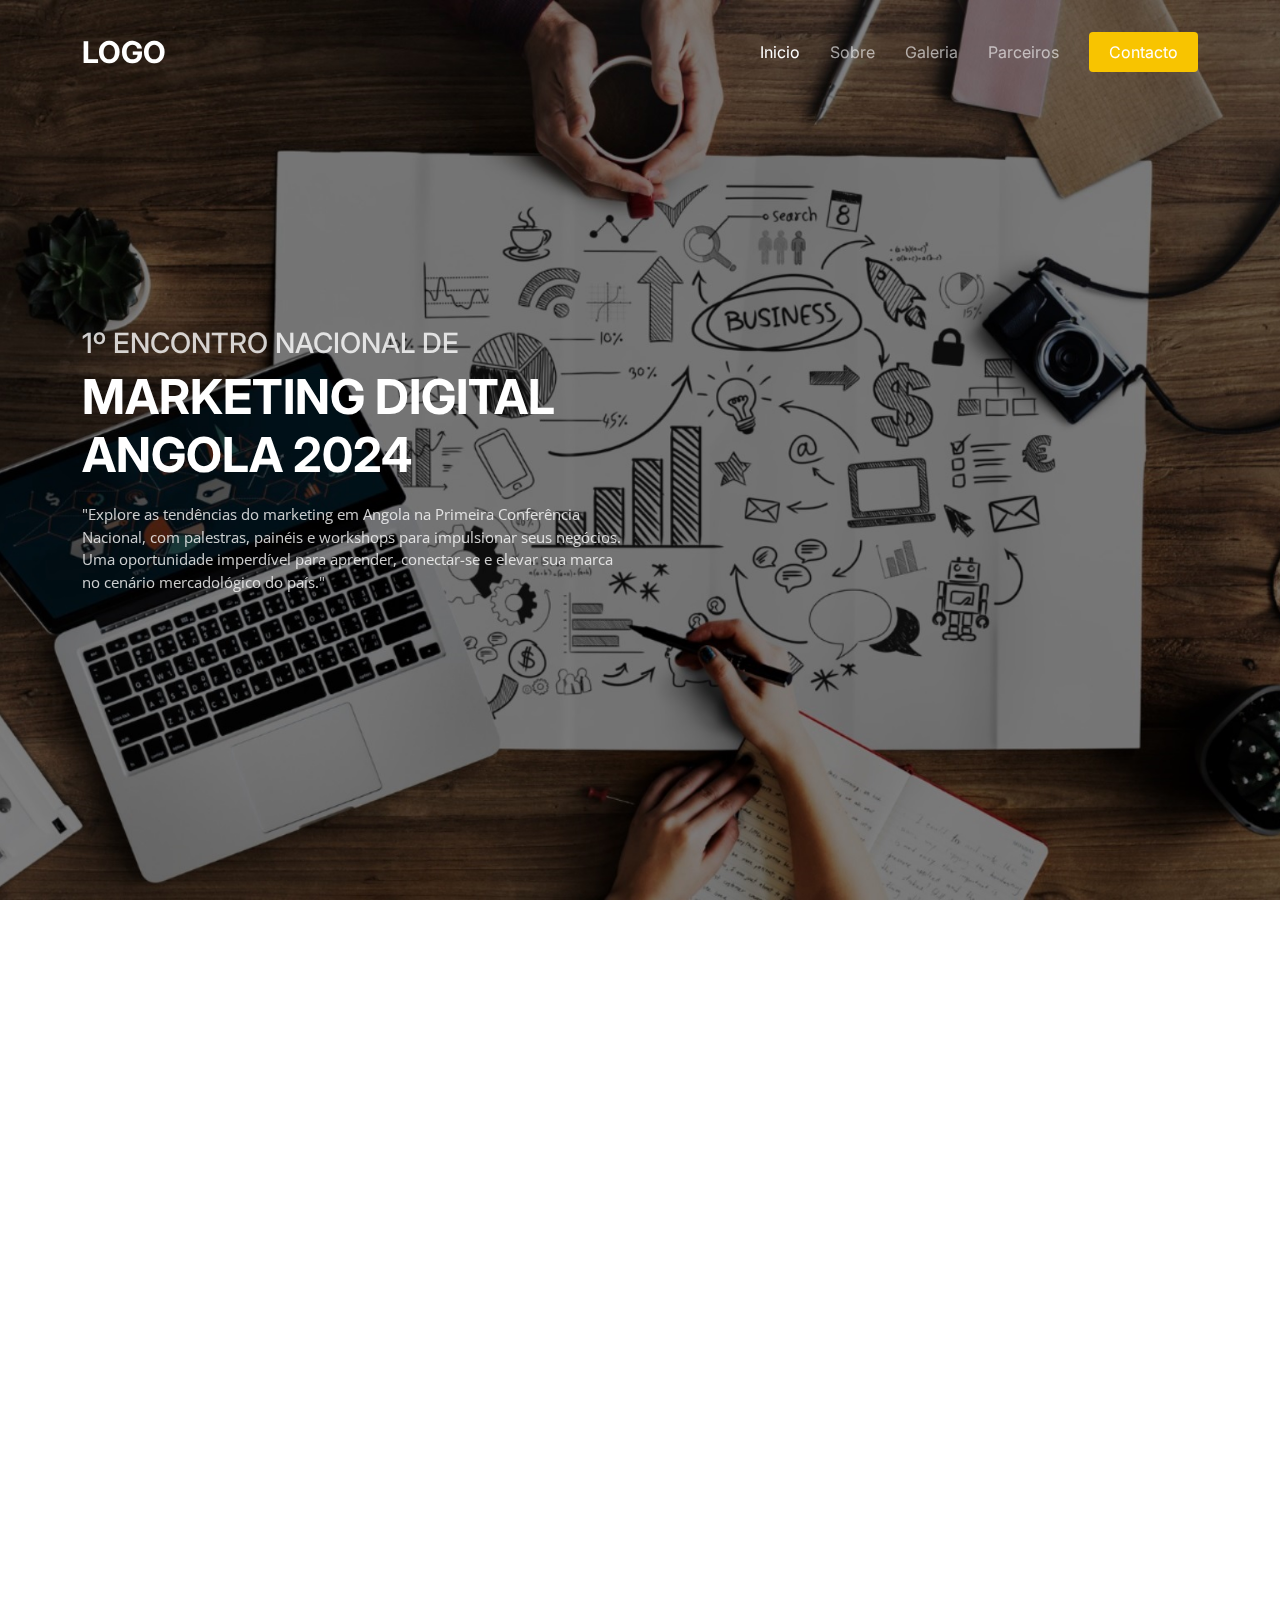
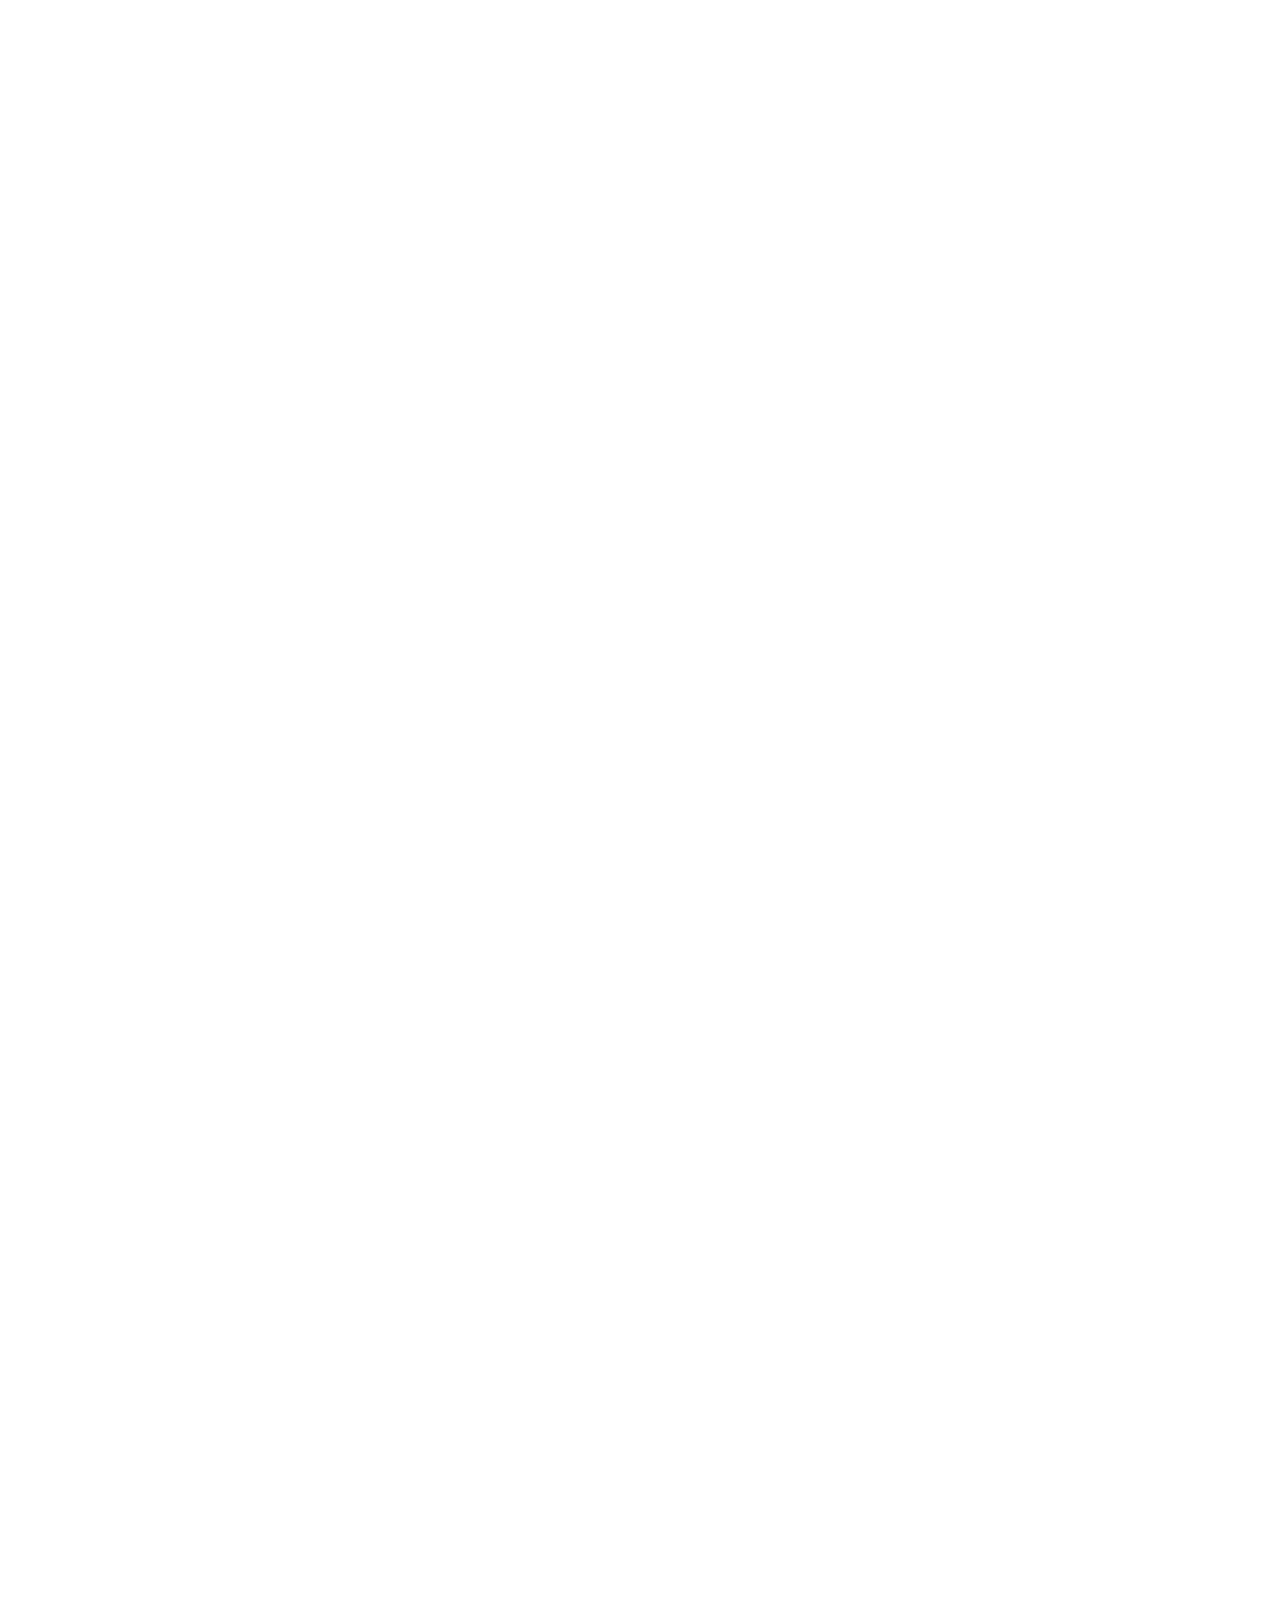
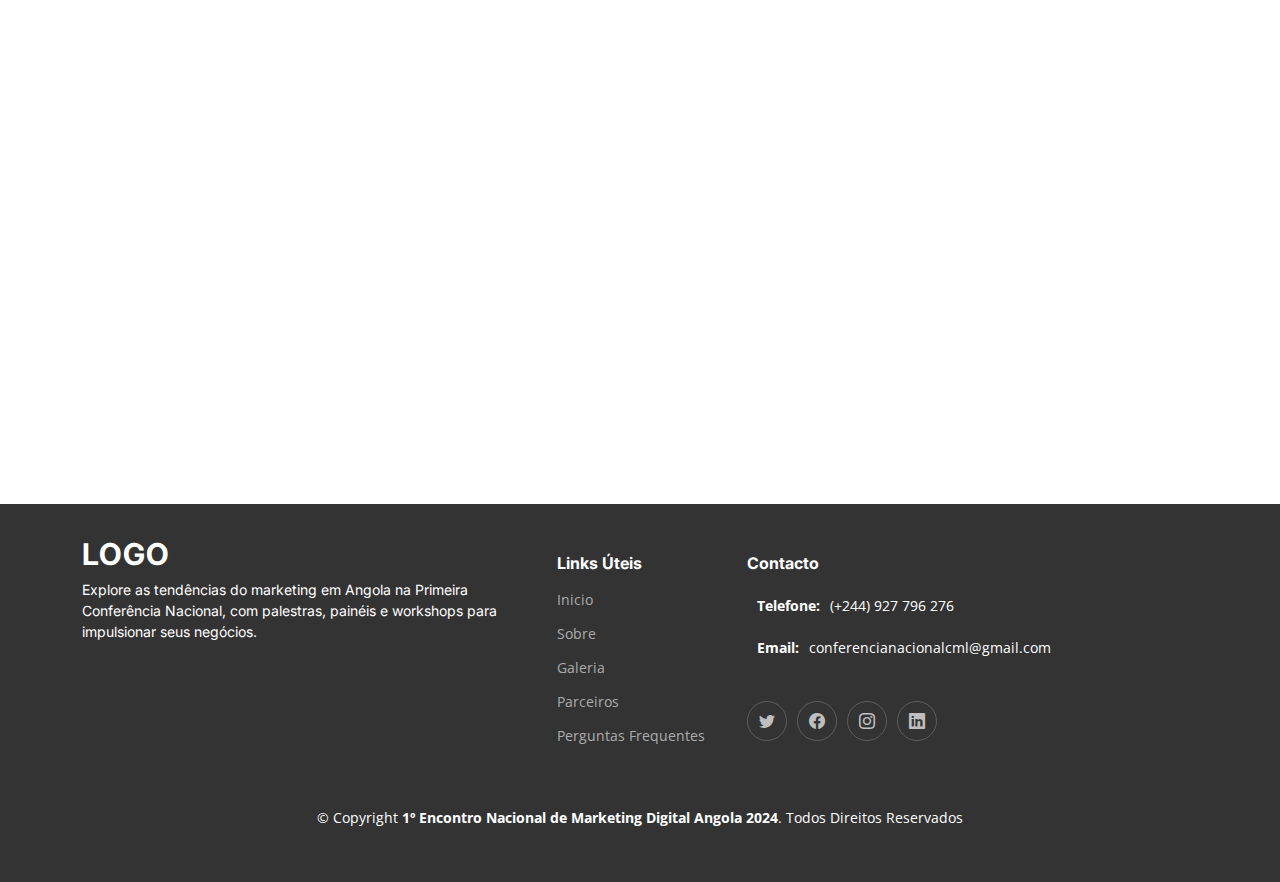
==== index.html @ 7de911b8 "index about section and footer corrections" ====
<!DOCTYPE html>
<html lang="en">

<head>
  <meta charset="utf-8">
  <meta content="width=device-width, initial-scale=1.0" name="viewport">

  <title>conferência de Marketing - Inicio</title>
  <meta content="" name="description">
  <meta content="" name="keywords">

  <!-- Favicons -->
  <link href="assets/img/favicon.png" rel="icon">
  <link href="assets/img/apple-touch-icon.png" rel="apple-touch-icon">

  <!-- Google Fonts -->
  <link rel="preconnect" href="https://fonts.googleapis.com">
  <link rel="preconnect" href="https://fonts.gstatic.com" crossorigin>
  <link
    href="https://fonts.googleapis.com/css2?family=Open+Sans:ital,wght@0,300;0,400;0,500;0,600;0,700;1,300;1,400;1,600;1,700&family=Poppins:ital,wght@0,300;0,400;0,500;0,600;0,700;1,300;1,400;1,500;1,600;1,700&family=Inter:ital,wght@0,300;0,400;0,500;0,600;0,700;1,300;1,400;1,500;1,600;1,700&display=swap"
    rel="stylesheet">

  <!-- Vendor CSS Files -->
  <link href="assets/vendor/bootstrap/css/bootstrap.min.css" rel="stylesheet">
  <link href="assets/vendor/bootstrap-icons/bootstrap-icons.css" rel="stylesheet">
  <link href="assets/vendor/fontawesome-free/css/all.min.css" rel="stylesheet">
  <link href="assets/vendor/glightbox/css/glightbox.min.css" rel="stylesheet">
  <link href="assets/vendor/swiper/swiper-bundle.min.css" rel="stylesheet">
  <link href="assets/vendor/aos/aos.css" rel="stylesheet">

  <!-- Template Main CSS File -->
  <link href="assets/css/main.css" rel="stylesheet">

  <!-- =======================================================
  * Template Name: Logis - v1.3.0
  * Template URL: https://bootstrapmade.com/logis-bootstrap-logistics-website-template/
  * Author: BootstrapMade.com
  * License: https://bootstrapmade.com/license/
  ======================================================== -->
</head>

<body>

  <!-- ======= Header ======= -->
  <header id="header" class="header d-flex align-items-center fixed-top">
    <div class="container-fluid container-xl d-flex align-items-center justify-content-between">

      <a href="index.html" class="logo d-flex align-items-center">
        <!-- Uncomment the line below if you also wish to use an image logo -->
        <!-- <img src="assets/img/logo.png" alt=""> -->
        <h1>LOGO</h1>
      </a>

      <i class="mobile-nav-toggle mobile-nav-show bi bi-list"></i>
      <i class="mobile-nav-toggle mobile-nav-hide d-none bi bi-x"></i>
      <nav id="navbar" class="navbar">
        <ul>
          <li><a href="index.html" class="active">Inicio</a></li>
          <li><a href="about.html">Sobre</a></li>
          <li><a href="gallery.html">Galeria</a></li>
          <li><a href="#partner">Parceiros</a></li>
          <li><a class="get-a-quote" href="#footer">Contacto</a></li>
        </ul>
      </nav><!-- .navbar -->

    </div>
  </header><!-- End Header -->
  <!-- End Header -->

  <!-- ======= Hero Section ======= -->
  <section id="hero" class="hero d-flex align-items-center">
    <div class="container">
      <div class="row gy-4 d-flex justify-content-between">
        <div class="col-lg-6 order-2 order-lg-1 d-flex flex-column justify-content-center">
          <h3 data-aos="fade-up">1º ENCONTRO NACIONAL DE</h3>
          <h2 data-aos="fade-up">MARKETING DIGITAL ANGOLA 2024</h2>
          <p data-aos="fade-up" data-aos-delay="100">"Explore as tendências do marketing em Angola na Primeira
            Conferência Nacional, com palestras, painéis e workshops para impulsionar seus negócios. Uma oportunidade
            imperdível para aprender, conectar-se e elevar sua marca no cenário mercadológico do país."</p>
        </div>

      </div>

  </section><!-- End Hero Section -->

  <main id="main">

    <!-- ======= Featured Services Section ======= -->
    <section id="featured-services" class="featured-services">
      <div class="container">


      </div>
    </section><!-- End Featured Services Section -->

    <!-- ======= About Us Section ======= -->
    <section id="about" class="about pt-0">
      <div class="container" data-aos="fade-up">

        <div class="row gy-4">
          <div class="col-lg-6 position-relative align-self-start order-lg-last order-first">
            <img src="assets/img/about-img-2.jpg" class="img-fluid" alt="">

          </div>
          <div class="col-lg-6 content order-last  order-lg-first">
            <h3>Sobre Nós</h3>
            <p>
              O Marketing Digital tornou-se uma das principais ferramentas das instituições para a construção de uma
              marca forte, melhoria do relacionamento com clientes, engajamento dos consumidores, criação de
              alternativas de receita e aumento das vendas. É o garantidor de que as marcas sejam visíveis aos
              consumidores online.
            </p>
            <ul>
              <li data-aos="fade-up" data-aos-delay="100">
                <i class="bi bi-fullscreen-exit"></i>
                <div>
                  <h5>Compreensão do mercado local</h5>
                  <p>
                    Aprofundar-se nas nuances culturais, econômicas e sociais de Angola é primordial para direcionar
                    estratégias de marketing eficazes.
                  </p>
                </div>
              </li>
              <li data-aos="fade-up" data-aos-delay="200">
                <i class="bi bi-broadcast"></i>
                <div>
                  <h5>Abordagem multicanal</h5>
                  <p>
                    Uma presença equilibrada em canais online, mídias sociais e meios tradicionais é essencial para
                    alcançar uma ampla audiência em Angola.
                  </p>
                </div>
              </li>
              <li data-aos="fade-up" data-aos-delay="300">
                <i class="bi bi-diagram-3"></i>
                <div>
                  <h5>Construção de relacionamentos sólidos</h5>
                  <p>
                    Estabelecer conexões autênticas com clientes, parceiros e comunidades locais é crucial para
                    construir confiança e fidelidade à marca no mercado de Angola.
                  </p>
                </div>
              </li>
            </ul>
          </div>
        </div>

      </div>
    </section><!-- End About Us Section -->



    <!-- ======= Features Section ======= -->
    <section id="features" class="features">
      <div class="container">


        <div class="row gy-4 align-items-center features-item" data-aos="fade-up">
          <div class="col-md-5 order-1 order-md-2">
            <img src="assets/img/img6.jpg" class="img-fluid" alt="">
          </div>
          <div class="col-md-7 order-2 order-md-1">
            <h3>Razão Social do Evento</h3>
            <p>
              Com o objetivo de analisar o Marketing Digital em Angola, promover as melhores práticas a fim de garantir a visibilidade, autonomia e flexibilidade das organizações em Angola, preparar tópicos e alterações no paradigma actual, a <strong>ISENTA</strong>, agencia de Comunicação e Imagem e a <strong>MARWANDI</strong>, Consultoria em Comunicação e Marketing, realizam o <strong>1° Encontro Nacional de Marketing Digital Angola</strong>, no dia 27 de abril de 2024, no Hotel Intercontinental Miramar, em Luanda. O que certamente contará com a presença de oradores nacionais e internacionais, análises práticas, vários debates sob o tema Central “Os Desafios do Marketing Digital em Angola”.
            </p>
          </div>
        </div><!-- Features Item -->

        <div class="row gy-4 align-items-center features-item" data-aos="fade-up">

          <div class="col-md-5">
            <img src="assets/img/img5.jpg" class="img-fluid" alt="">
          </div>
          <div class="col-md-7">
            <h3>Januário Marvão - CEO Marwandi</h3>
            <p class="fst-italic">
              Sobre a 1ª conferência de Marketing Nacional
            </p>
            <p>
              O mundo digital tem evoluído de forma exponencial, e as organizações tendem a adoptar e implementar
              estratégias de comunicação e Marketing Digital para o perfeito acompanhamento deste paradigma.
              Para conseguir responder e ajudar as necessidades organizacionais, criamos o Encontro Nacional de
              Marketing Digital Angola, um farol de conhecimento focado no Marketing Digital para organizações.
              Contamos consigo para juntos melhorar o paradigma do marketing digital em Angola.
            </p>
          </div>
        </div><!-- Features Item -->

        <div class="row gy-4 align-items-center features-item" data-aos="fade-up">
          <div class="col-md-5 order-1 order-md-2">
            <img src="assets/img/img8.jpg" class="img-fluid" alt="">
          </div>
          <div class="col-md-7 order-2 order-md-1">
            <h3>António Páscoa - CEO Isenta Comunicação</h3>
            <p class="fst-italic">
              Sobre a 1ª conferência de Marketing Nacional
            </p>
            <p>
              O Encontro Nacional de Marketing Digital promete ser mais do que um encontro. Será um marco na jornada do
              Marketing Digital em Angola. Convidamo-los a juntar-se a nós nesta missão, para capitalizar esta
              oportunidade única de elevar a sua marca a novos patamares.
              A sua participação fará toda a diferença, Não apenas para o encontro, mas para todo o ecossistema digital
              de Angola e da sua Marca.
            </p>
          </div>
        </div><!-- Features Item -->

      </div>
    </section><!-- End Features Section -->


    <!-- ======= Frequently Asked Questions Section ======= -->
    <section id="faq" class="faq">
      <div class="container" data-aos="fade-up">

        <div class="section-header">
          <span>Seleção, Palestras e Painéis</span>
          <h2>Seleção, Palestras e Painéis</h2>

        </div>

        <div class="row justify-content-center" data-aos="fade-up" data-aos-delay="200">
          <div class="col-lg-10">

            <div class="accordion accordion-flush" id="faqlist">

              <div class="accordion-item">
                <h3 class="accordion-header">
                  <button class="accordion-button collapsed" type="button" data-bs-toggle="collapse"
                    data-bs-target="#faq-content-1">
                    <i class="bi bi-question-circle question-icon"></i>
                    Non consectetur a erat nam at lectus urna duis?
                  </button>
                </h3>
                <div id="faq-content-1" class="accordion-collapse collapse" data-bs-parent="#faqlist">
                  <div class="accordion-body">
                    Feugiat pretium nibh ipsum consequat. Tempus iaculis urna id volutpat lacus laoreet non curabitur
                    gravida. Venenatis lectus magna fringilla urna porttitor rhoncus dolor purus non.
                  </div>
                </div>
              </div><!-- # Faq item-->


            </div>

          </div>
        </div>

      </div>
    </section><!-- End Frequently Asked Questions Section -->

    <!-- ======= Stats Counter Section ======= -->
    <section id="partner" class="stats-counter pt-0">
      <div class="container" data-aos="fade-up">

        <div class=" section-header">
          <span>Parceiros</span>
          <h2>Parceiros</h2>
        </div>

        <div class="row gy-4 d-flex align-items-center justify-content-center" style="margin-inline: auto;">
          <div class="col-md-3 col-sm-4">
            <a href="#"><img src="./assets/img/logo_isenta.png" class=""></a>
          </div>
          <div class="col-md-3 col-sm-4">
            <a href="#"><img src="./assets/img/logo_isenta.png" class=""></a>
          </div>
          <div class="col-md-3 col-sm-4">
            <a href="#"><img src="./assets/img/logo_isenta.png" class=""></a>
          </div>
        </div>

      </div>
    </section><!-- End Stats Counter Section -->


  </main><!-- End #main -->

  <!-- ======= Footer ======= -->
  <footer id="footer" class="footer">

    <div class="container">
      <div class="row gy-4">
        <div class="col-lg-5 col-md-12 footer-info">
          <a href="index.html" class="logo d-flex align-items-center">
            <span>LOGO</span>
          </a>
          <p>Explore as tendências do marketing em Angola na Primeira Conferência Nacional, com palestras, painéis e
            workshops para impulsionar seus negócios.</p>

        </div>

        <div class="col-lg-2 col-6 footer-links">
          <h4>Links Úteis</h4>
          <ul>
            <li><a href="#">Inicio</a></li>
            <li><a href="about.html">Sobre</a></li>
            <li><a href="gallery.html">Galeria</a></li>
            <li><a href="#partner">Parceiros</a></li>
            <li><a href="#">Perguntas Frequentes</a></li>
          </ul>
        </div>

        <div class="col-lg-3 col-md-12 footer-contact text-md-start">
          <h4>Contacto</h4>
          <div class="footer-contact-info">
            <p><strong>Telefone: </strong></p>
            <p>
              <a href="tel:+244927796276">(+244) 927 796 276</a><br>
            </p>
          </div>
          <div class="footer-contact-info">
            <p><strong>Email: </strong></p>
            <p>
              <a href="mailto:conferencianacionalcml@gmail.com">conferencianacionalcml@gmail.com</a><br>
            </p>
          </div>
          <div class="social-links d-flex mt-4">
            <a href="#" class="twitter"><i class="bi bi-twitter"></i></a>
            <a href="#" class="facebook"><i class="bi bi-facebook"></i></a>
            <a href="#" class="instagram"><i class="bi bi-instagram"></i></a>
            <a href="#" class="linkedin"><i class="bi bi-linkedin"></i></a>
          </div>

        </div>

      </div>
    </div>

    <div class="container mt-4">
      <div class="copyright">
        &copy; Copyright <strong><span>1º Encontro Nacional de Marketing Digital Angola 2024</span></strong>. Todos
        Direitos Reservados
      </div>
      <div class="credits">
        <!-- All the links in the footer should remain intact. -->
        <!-- You can delete the links only if you purchased the pro version. -->
        <!-- Licensing information: https://bootstrapmade.com/license/ -->
        <!-- Purchase the pro version with working PHP/AJAX contact form: https://bootstrapmade.com/logis-bootstrap-logistics-website-template/ -->
        <!-- Designed by <a href="https://bootstrapmade.com/">BootstrapMade</a> -->
      </div>
    </div>

  </footer><!-- End Footer -->
  <!-- End Footer -->

  <a href="#" class="scroll-top d-flex align-items-center justify-content-center"><i
      class="bi bi-arrow-up-short"></i></a>

  <div id="preloader"></div>

  <!-- Vendor JS Files -->
  <script src="assets/vendor/bootstrap/js/bootstrap.bundle.min.js"></script>
  <script src="assets/vendor/purecounter/purecounter_vanilla.js"></script>
  <script src="assets/vendor/glightbox/js/glightbox.min.js"></script>
  <script src="assets/vendor/swiper/swiper-bundle.min.js"></script>
  <script src="assets/vendor/aos/aos.js"></script>
  <script src="assets/vendor/php-email-form/validate.js"></script>

  <!-- Template Main JS File -->
  <script src="assets/js/main.js"></script>

</body>

</html>
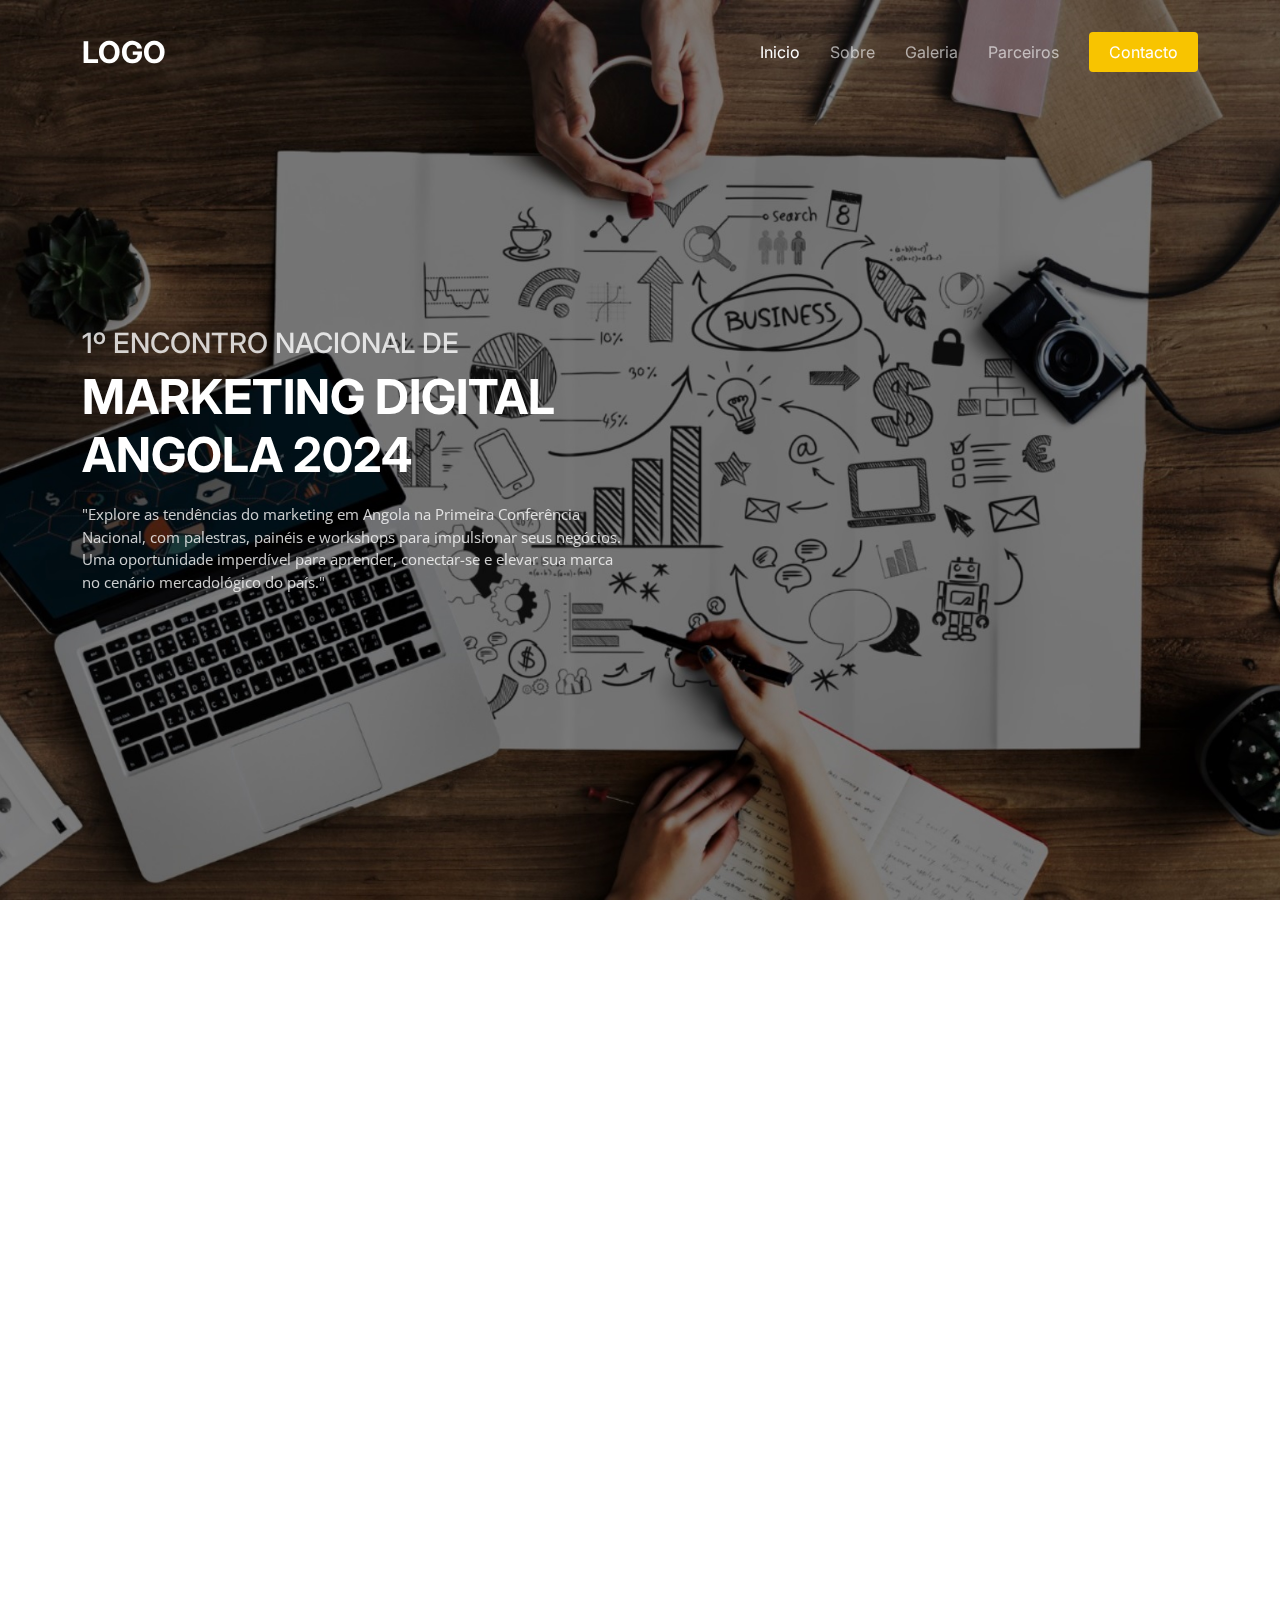
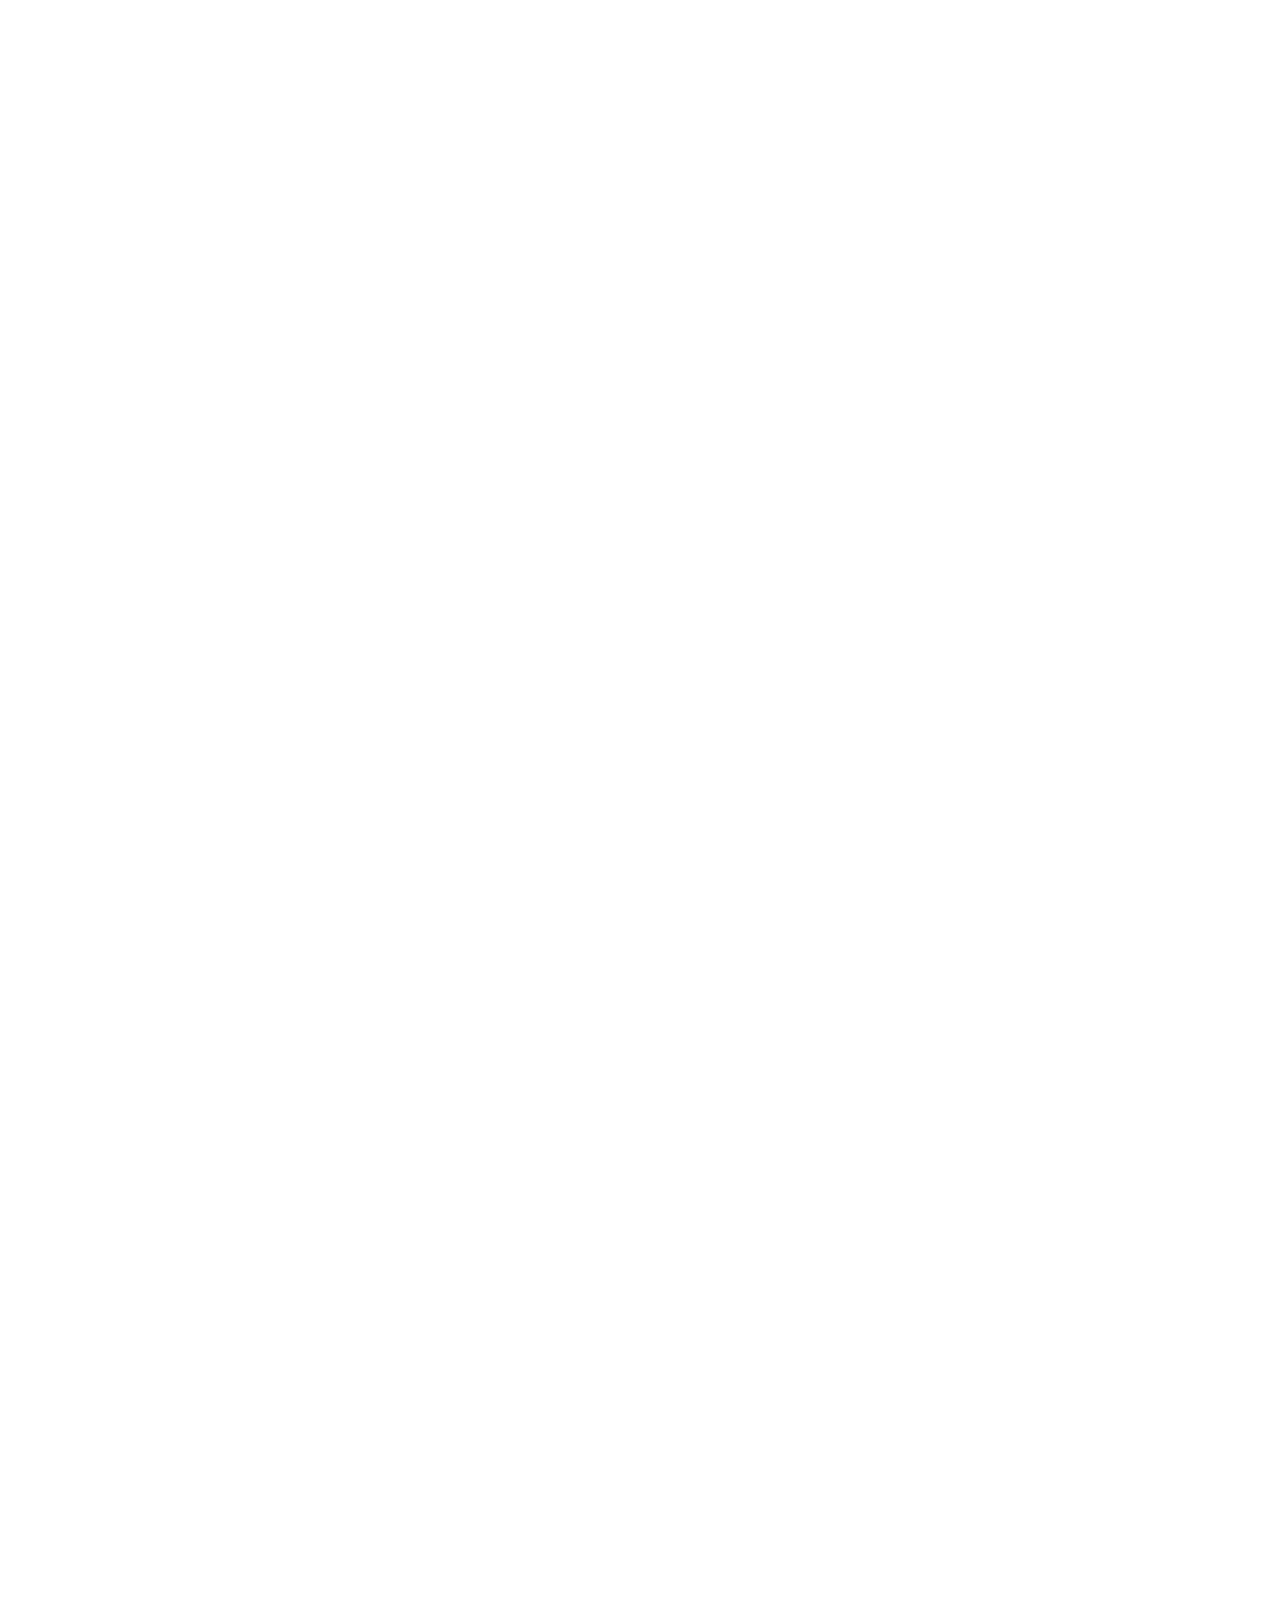
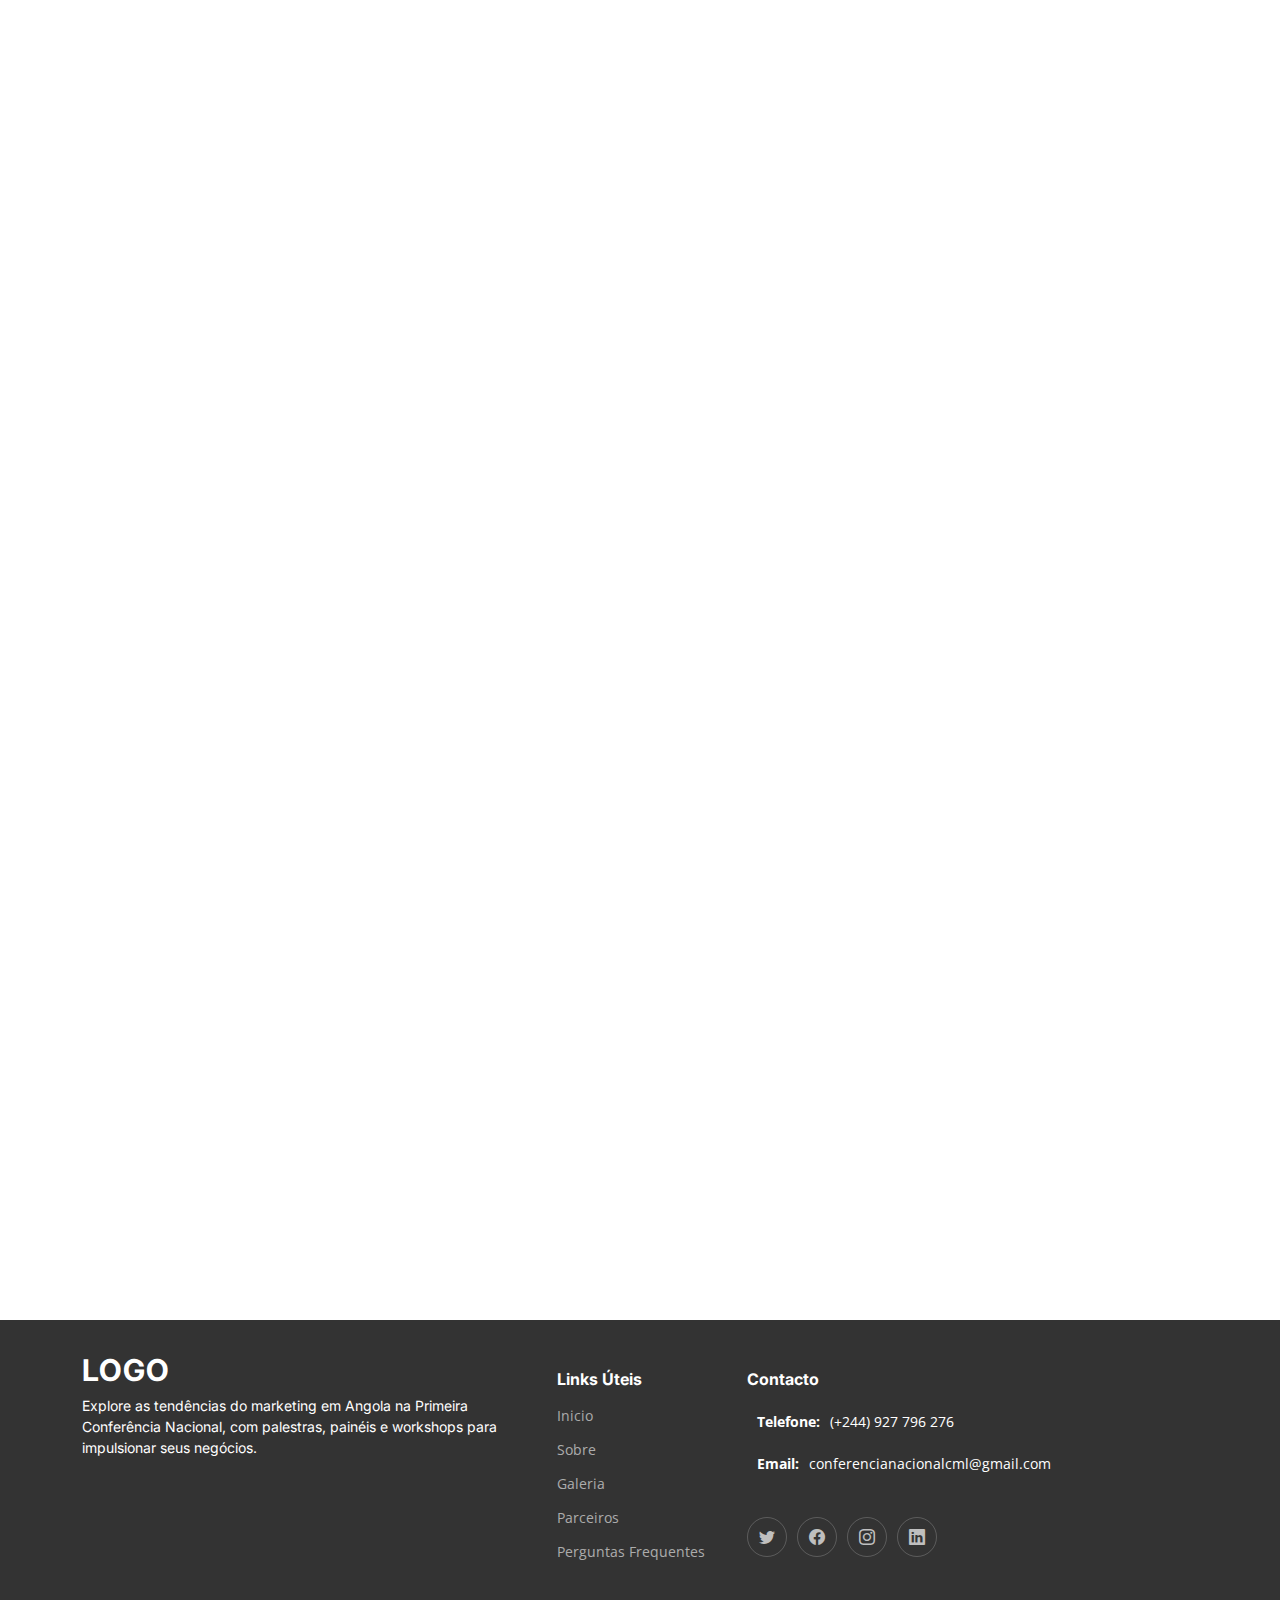
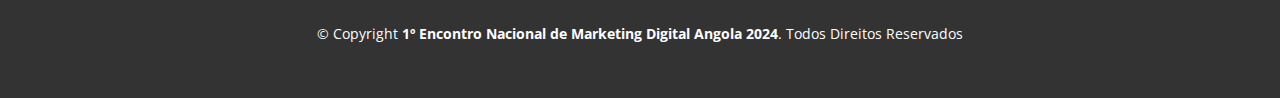
==== commit 93a051fa: "updates on index about gallery structures" ====
--- a/index.html
+++ b/index.html
@@ -103,7 +103,7 @@
 
           </div>
           <div class="col-lg-6 content order-last  order-lg-first">
-            <h3>Sobre Nós</h3>
+            <h3>Sobre</h3>
             <p>
               O Marketing Digital tornou-se uma das principais ferramentas das instituições para a construção de uma
               marca forte, melhoria do relacionamento com clientes, engajamento dos consumidores, criação de
@@ -162,7 +162,13 @@
           <div class="col-md-7 order-2 order-md-1">
             <h3>Razão Social do Evento</h3>
             <p>
-              Com o objetivo de analisar o Marketing Digital em Angola, promover as melhores práticas a fim de garantir a visibilidade, autonomia e flexibilidade das organizações em Angola, preparar tópicos e alterações no paradigma actual, a <strong>ISENTA</strong>, agencia de Comunicação e Imagem e a <strong>MARWANDI</strong>, Consultoria em Comunicação e Marketing, realizam o <strong>1° Encontro Nacional de Marketing Digital Angola</strong>, no dia 27 de abril de 2024, no Hotel Intercontinental Miramar, em Luanda. O que certamente contará com a presença de oradores nacionais e internacionais, análises práticas, vários debates sob o tema Central “Os Desafios do Marketing Digital em Angola”.
+              Com o objetivo de analisar o Marketing Digital em Angola, promover as melhores práticas a fim de garantir
+              a visibilidade, autonomia e flexibilidade das organizações em Angola, preparar tópicos e alterações no
+              paradigma actual, a <strong>ISENTA</strong>, agencia de Comunicação e Imagem e a
+              <strong>MARWANDI</strong>, Consultoria em Comunicação e Marketing, realizam o <strong>1° Encontro Nacional
+                de Marketing Digital Angola</strong>, no dia 27 de abril de 2024, no Hotel Intercontinental Miramar, em
+              Luanda. O que certamente contará com a presença de oradores nacionais e internacionais, análises práticas,
+              vários debates sob o tema Central “Os Desafios do Marketing Digital em Angola”.
             </p>
           </div>
         </div><!-- Features Item -->
@@ -209,18 +215,49 @@
       </div>
     </section><!-- End Features Section -->
 
+    <!-- Events Themes -->
+    <section class="stats-counter pt-0">
+      <div class="container" data-aos="fade-up">
+
+        <div class=" section-header">
+          <span>Seleção, Palestras e Painéis</span>
+          <h2>Seleção, Palestras e Painéis</h2>
+        </div>
+        
+        <!-- first list -->
+        <ul>
+          <li><i class="bi bi-check"></i> Análise e Métricas: Como interpretar dados para aprimorar campanhas de Comunicação.</li>
+          <li><i class="bi bi-check"></i> Personalização da experiência do usuário: Como a IA personaliza conteúdo e Campanhas de Marketing.</li>
+          <li><i class="bi bi-check"></i> Desafios éticos relacionados ao uso de algarismos nas estratégias de Marketing Digital.</li>
+          <li><i class="bi bi-check"></i> Nova Lei Geral sobre Desinformação: Desafios para a Comunicação Digital.</li>
+          <li><i class="bi bi-check"></i> Marketing de Influência: O Vídeo Marketing influencia o engajamento público?</li>
+          <li><i class="bi bi-check"></i> Marketing Político no Digital e Gestão das marcas nas redes sociais</li>
+        </ul>
+
+      </div>
+    </section><!-- End Stats Counter Section -->
+
 
     <!-- ======= Frequently Asked Questions Section ======= -->
     <section id="faq" class="faq">
       <div class="container" data-aos="fade-up">
 
         <div class="section-header">
-          <span>Seleção, Palestras e Painéis</span>
-          <h2>Seleção, Palestras e Painéis</h2>
-
-        </div>
+          <span>Como participar do Evento</span>
+          <h2>Como participar do Evento</h2>
+        </div>
+
+        <div class="price-description">
+          <p>
+            Garanta sua entrada agora na Conferência Nacional de Marketing em Angola! Palestras inspiradoras, networking
+            poderoso e insights essenciais esperam por você. Reserve seu lugar hoje e prepare-se para elevar sua
+            estratégia de marketing ao próximo nível!
+          </p>
+        </div>
+
 
         <div class="row justify-content-center" data-aos="fade-up" data-aos-delay="200">
+
           <div class="col-lg-10">
 
             <div class="accordion accordion-flush" id="faqlist">
@@ -229,18 +266,124 @@
                 <h3 class="accordion-header">
                   <button class="accordion-button collapsed" type="button" data-bs-toggle="collapse"
                     data-bs-target="#faq-content-1">
-                    <i class="bi bi-question-circle question-icon"></i>
-                    Non consectetur a erat nam at lectus urna duis?
+                    <i class="bi bi-tags question-icon"></i>
+                    PRESENCIAL - Pacote Empresa
                   </button>
                 </h3>
                 <div id="faq-content-1" class="accordion-collapse collapse" data-bs-parent="#faqlist">
                   <div class="accordion-body">
-                    Feugiat pretium nibh ipsum consequat. Tempus iaculis urna id volutpat lacus laoreet non curabitur
-                    gravida. Venenatis lectus magna fringilla urna porttitor rhoncus dolor purus non.
+                    <ul>
+                      <li><i class="bi bi-check"></i> 4 Acessos ao evento</li>
+                      <li><i class="bi bi-check"></i> Welcome Coffee</li>
+                      <li><i class="bi bi-check"></i> Coffee Break</li>
+                      <li><i class="bi bi-check"></i> Acesso a zona de exposição</li>
+                      <li><i class="bi bi-check"></i> Certificado de Participação Impresso</li>
+                      <li><i class="bi bi-check"></i> T-shirt do evento</li>
+                      <li><i class="bi bi-check"></i> <strong>300.000,00 AKZ</strong></li>
+                    </ul>
                   </div>
                 </div>
               </div><!-- # Faq item-->
 
+              <div class="accordion-item">
+                <h3 class="accordion-header">
+                  <button class="accordion-button collapsed" type="button" data-bs-toggle="collapse"
+                    data-bs-target="#faq-content-2">
+                    <i class="bi bi-tags question-icon"></i>
+                    PRESENCIAL - Pacote Individual
+                  </button>
+                </h3>
+                <div id="faq-content-2" class="accordion-collapse collapse" data-bs-parent="#faqlist">
+                  <div class="accordion-body">
+                    <ul>
+                      <li><i class="bi bi-check"></i> 1 Acesso ao evento</li>
+                      <li><i class="bi bi-check"></i> Welcome Coffee</li>
+                      <li><i class="bi bi-check"></i> Coffee Break</li>
+                      <li><i class="bi bi-check"></i> Acesso a zona de exposição</li>
+                      <li><i class="bi bi-check"></i> T-shirt do evento</li>
+                      <li><i class="bi bi-check"></i> <strong>100.000,00 AKZ</strong></li>
+                    </ul>
+                  </div>
+                </div>
+              </div><!-- # Faq item-->
+
+              <div class="accordion-item">
+                <h3 class="accordion-header">
+                  <button class="accordion-button collapsed" type="button" data-bs-toggle="collapse"
+                    data-bs-target="#faq-content-3">
+                    <i class="bi bi-tags question-icon"></i>
+                    PRESENCIAL - Pacote Estudante
+                  </button>
+                </h3>
+                <div id="faq-content-3" class="accordion-collapse collapse" data-bs-parent="#faqlist">
+                  <div class="accordion-body">
+                    <ul>
+                      <li><i class="bi bi-check"></i> 1 Acesso ao evento</li>
+                      <li><i class="bi bi-check"></i> Welcome Coffee</li>
+                      <li><i class="bi bi-check"></i> <strong>57.000,00 AKZ</strong></li>
+                    </ul>
+                  </div>
+                </div>
+              </div><!-- # Faq item-->
+
+              <div class="accordion-item">
+                <h3 class="accordion-header">
+                  <button class="accordion-button collapsed" type="button" data-bs-toggle="collapse"
+                    data-bs-target="#faq-content-4">
+                    <i class="bi bi-tags question-icon"></i>
+                    STREAMING - Pacote Online Empresa
+                  </button>
+                </h3>
+                <div id="faq-content-4" class="accordion-collapse collapse" data-bs-parent="#faqlist">
+                  <div class="accordion-body">
+                    <ul>
+                      <li><i class="bi bi-check"></i> Acesso online ao evento</li>
+                      <li><i class="bi bi-check"></i> <strong>50.000,00 AKZ</strong></li>
+                    </ul>
+                  </div>
+                </div>
+              </div><!-- # Faq item-->
+
+              <div class="accordion-item">
+                <h3 class="accordion-header">
+                  <button class="accordion-button collapsed" type="button" data-bs-toggle="collapse"
+                    data-bs-target="#faq-content-5">
+                    <i class="bi bi-tags question-icon"></i>
+                    STREAMING - Pacote Online Estudante
+                  </button>
+                </h3>
+                <div id="faq-content-5" class="accordion-collapse collapse" data-bs-parent="#faqlist">
+                  <div class="accordion-body">
+                    <ul>
+                      <li><i class="bi bi-check"></i> Acesso online ao evento</li>
+                      <li><i class="bi bi-check"></i> <strong>15.000,00 AKZ</strong></li>
+                    </ul>
+                  </div>
+                </div>
+              </div><!-- # Faq item-->
+
+              <div class="accordion-item">
+                <h3 class="accordion-header">
+                  <button class="accordion-button collapsed" type="button" data-bs-toggle="collapse"
+                    data-bs-target="#faq-content-3">
+                    <i class="bi bi-tags question-icon"></i>
+                    ACTIVAÇÃO DE MARCA
+                  </button>
+                </h3>
+                <div id="faq-content-3" class="accordion-collapse collapse" data-bs-parent="#faqlist">
+                  <div class="accordion-body">
+                    <ul>
+                      <li><i class="bi bi-check"></i> Balcão e roll up personalizados</li>
+                      <li><i class="bi bi-check"></i> 3 Acessos ao evento</li>
+                      <li><i class="bi bi-check"></i> Welcome Coffee</li>
+                      <li><i class="bi bi-check"></i> Coffee Break</li>
+                      <li><i class="bi bi-check"></i> Acesso a zona de exposição</li>
+                      <li><i class="bi bi-check"></i> T-shirt do evento</li>
+                      <li><i class="bi bi-check"></i> <strong>350.000,00 AKZ</strong></li>
+                    </ul>
+                  </div>
+                </div>
+              </div><!-- # Faq item-->
 
             </div>
 
--- a/assets/css/main.css
+++ b/assets/css/main.css
@@ -46,6 +46,10 @@
 a:hover {
   color: #406aff;
   text-decoration: none;
+}
+
+ul{
+  list-style: none;
 }
 
 h1,
@@ -218,7 +222,7 @@
 }
 
 .scroll-top:hover {
-  background: rgba(13, 66, 255, 0.8);
+  background: #f22023;
   color: #fff;
 }
 
@@ -389,7 +393,7 @@
   .navbar .get-a-quote:hover,
   .navbar .get-a-quote:focus:hover {
     color: #fff;
-    background: #2756ff;
+    background: #f22023;
   }
 
   .navbar .dropdown ul {
@@ -2011,6 +2015,12 @@
   scale: 1.1;
 }
 
+.price-description{
+  width: 800px;
+  margin: 0 auto 2rem;
+  text-align: center;
+}
+
 ::-webkit-scrollbar{
   width: 5px;
   background-color: transparent;
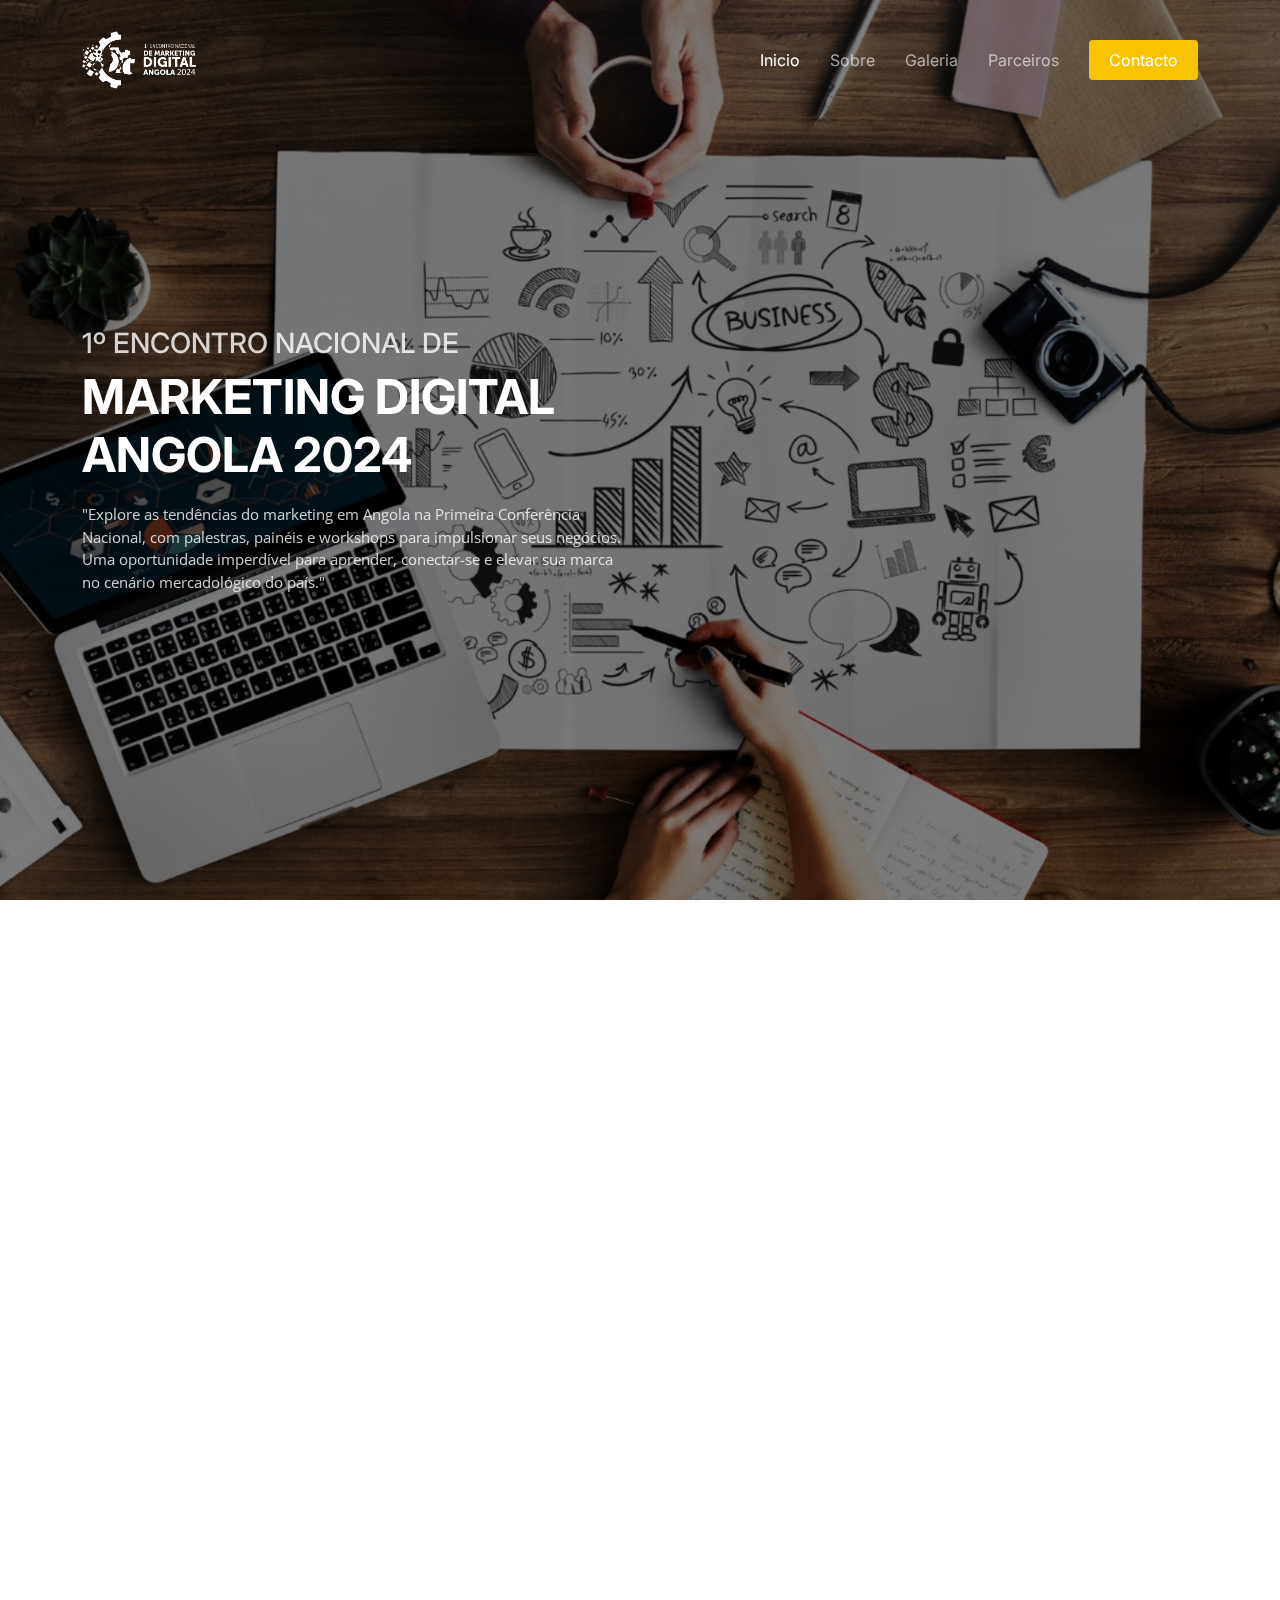
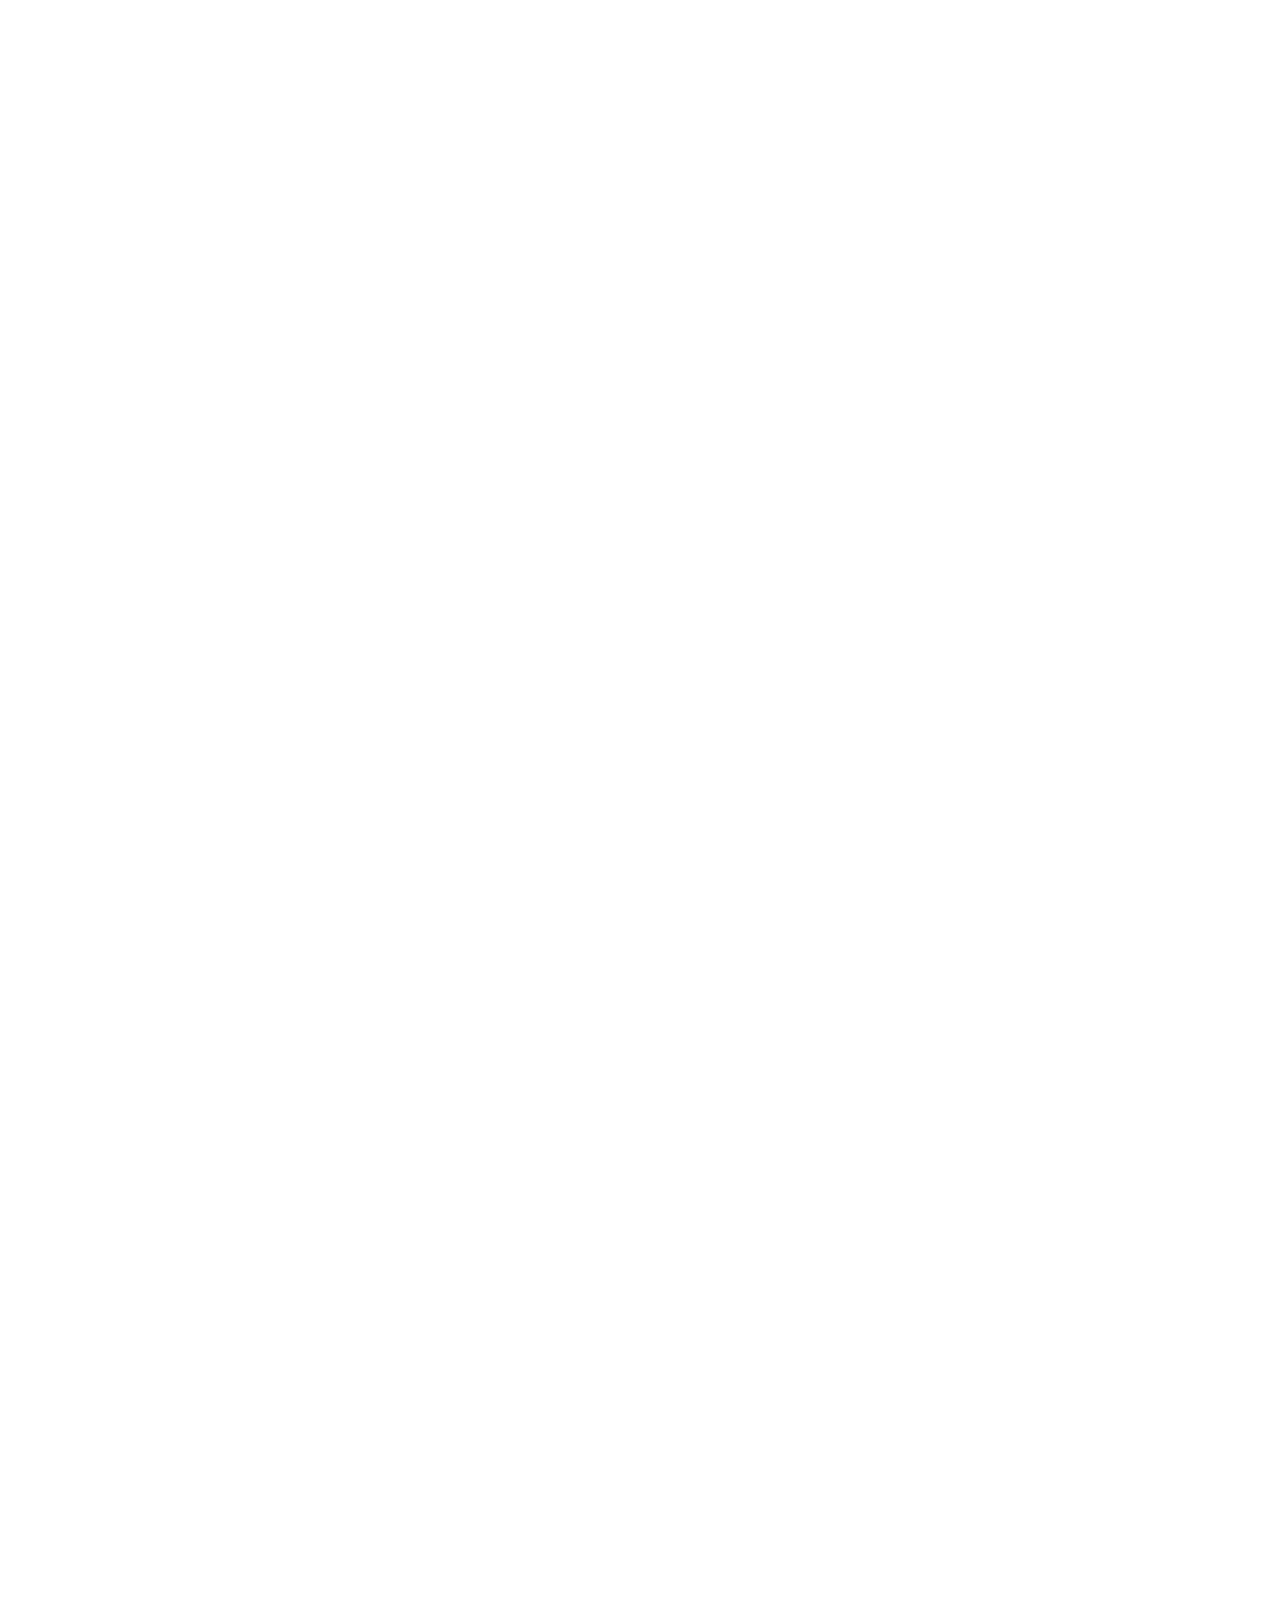
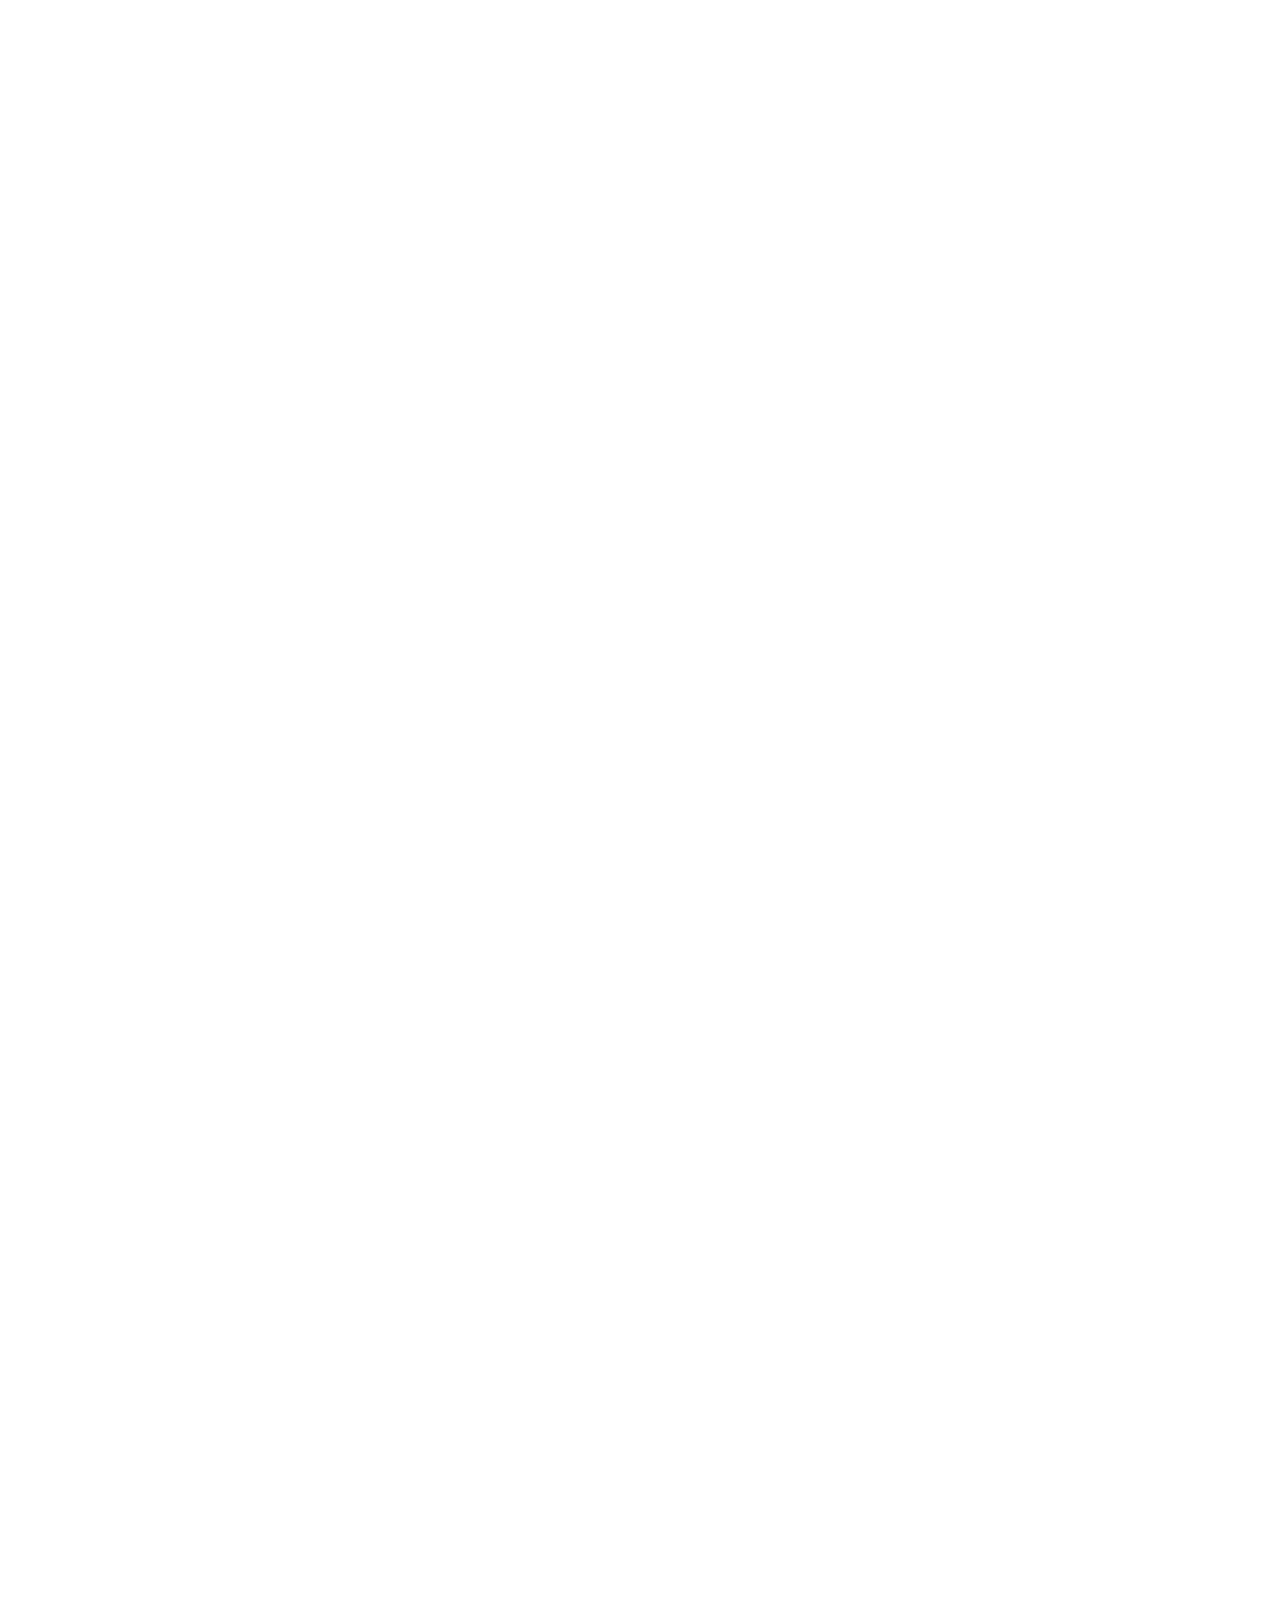
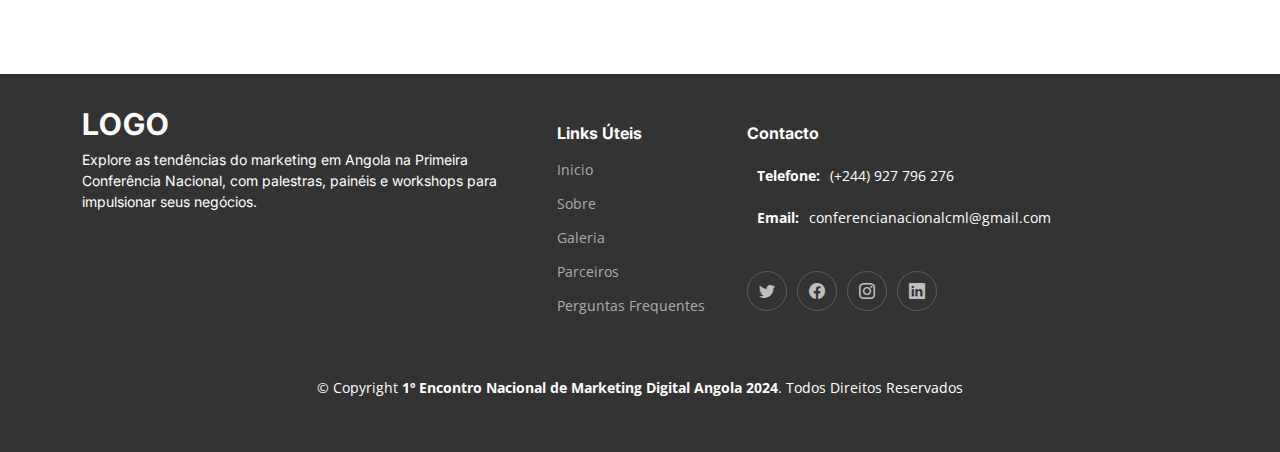
==== commit cab2f218: "updates on index, delete about and gallery" ====
--- a/index.html
+++ b/index.html
@@ -5,7 +5,7 @@
   <meta charset="utf-8">
   <meta content="width=device-width, initial-scale=1.0" name="viewport">
 
-  <title>conferência de Marketing - Inicio</title>
+  <title>Conferência de Marketing 2024</title>
   <meta content="" name="description">
   <meta content="" name="keywords">
 
@@ -46,9 +46,8 @@
     <div class="container-fluid container-xl d-flex align-items-center justify-content-between">
 
       <a href="index.html" class="logo d-flex align-items-center">
-        <!-- Uncomment the line below if you also wish to use an image logo -->
-        <!-- <img src="assets/img/logo.png" alt=""> -->
-        <h1>LOGO</h1>
+        <img src="assets/img/logo_marketing_digital.png" alt="">
+        <!-- <h1>LOGO</h1> -->
       </a>
 
       <i class="mobile-nav-toggle mobile-nav-show bi bi-list"></i>
@@ -85,16 +84,8 @@
 
   <main id="main">
 
-    <!-- ======= Featured Services Section ======= -->
-    <section id="featured-services" class="featured-services">
-      <div class="container">
-
-
-      </div>
-    </section><!-- End Featured Services Section -->
-
     <!-- ======= About Us Section ======= -->
-    <section id="about" class="about pt-0">
+    <section id="about" class="about pt-0" style="margin: 5rem auto 0;">
       <div class="container" data-aos="fade-up">
 
         <div class="row gy-4">
@@ -153,7 +144,6 @@
     <!-- ======= Features Section ======= -->
     <section id="features" class="features">
       <div class="container">
-
 
         <div class="row gy-4 align-items-center features-item" data-aos="fade-up">
           <div class="col-md-5 order-1 order-md-2">
@@ -215,28 +205,79 @@
       </div>
     </section><!-- End Features Section -->
 
-    <!-- Events Themes -->
-    <section class="stats-counter pt-0">
-      <div class="container" data-aos="fade-up">
-
-        <div class=" section-header">
-          <span>Seleção, Palestras e Painéis</span>
-          <h2>Seleção, Palestras e Painéis</h2>
-        </div>
-        
-        <!-- first list -->
-        <ul>
-          <li><i class="bi bi-check"></i> Análise e Métricas: Como interpretar dados para aprimorar campanhas de Comunicação.</li>
-          <li><i class="bi bi-check"></i> Personalização da experiência do usuário: Como a IA personaliza conteúdo e Campanhas de Marketing.</li>
-          <li><i class="bi bi-check"></i> Desafios éticos relacionados ao uso de algarismos nas estratégias de Marketing Digital.</li>
-          <li><i class="bi bi-check"></i> Nova Lei Geral sobre Desinformação: Desafios para a Comunicação Digital.</li>
-          <li><i class="bi bi-check"></i> Marketing de Influência: O Vídeo Marketing influencia o engajamento público?</li>
-          <li><i class="bi bi-check"></i> Marketing Político no Digital e Gestão das marcas nas redes sociais</li>
-        </ul>
-
-      </div>
-    </section><!-- End Stats Counter Section -->
-
+        <!-- ======= Our Team Section ======= -->
+        <section id="team" class="team pt-0">
+          <div class="container" data-aos="fade-up">
+    
+            <div class="section-header">
+              <span>Oradores</span>
+              <h2>Oradores</h2>
+    
+            </div>
+    
+            <div class="row" data-aos="fade-up" data-aos-delay="100">
+    
+              <div class="col-lg-4 col-md-6 d-flex">
+                <div class="member">
+                  <img src="assets/img/team/team-1.jpg" class="img-fluid" alt="">
+                  <div class="member-content">
+                    <h4>Nome Completo</h4>
+                    <span>CEO</span>
+                    <p>
+                      Magni qui quod omnis unde et eos fuga et exercitationem. Odio veritatis perspiciatis quaerat qui aut aut aut
+                    </p>
+                    <div class="social">
+                      <a href=""><i class="bi bi-twitter"></i></a>
+                      <a href=""><i class="bi bi-facebook"></i></a>
+                      <a href=""><i class="bi bi-instagram"></i></a>
+                      <a href=""><i class="bi bi-linkedin"></i></a>
+                    </div>
+                  </div>
+                </div>
+              </div><!-- End Team Member -->
+    
+              <div class="col-lg-4 col-md-6 d-flex">
+                <div class="member">
+                  <img src="assets/img/team/team-1.jpg" class="img-fluid" alt="">
+                  <div class="member-content">
+                    <h4>Nome Completo</h4>
+                    <span>Marketing Digital</span>
+                    <p>
+                      Repellat fugiat adipisci nemo illum nesciunt voluptas repellendus. In architecto rerum rerum temporibus
+                    </p>
+                    <div class="social">
+                      <a href=""><i class="bi bi-twitter"></i></a>
+                      <a href=""><i class="bi bi-facebook"></i></a>
+                      <a href=""><i class="bi bi-instagram"></i></a>
+                      <a href=""><i class="bi bi-linkedin"></i></a>
+                    </div>
+                  </div>
+                </div>
+              </div><!-- End Team Member -->
+    
+              <div class="col-lg-4 col-md-6 d-flex">
+                <div class="member">
+                  <img src="assets/img/team/team-1.jpg" class="img-fluid" alt="">
+                  <div class="member-content">
+                    <h4>Nome Completo</h4>
+                    <span>Gestor de Conteúdo</span>
+                    <p>
+                      Voluptas necessitatibus occaecati quia. Earum totam consequuntur qui porro et laborum toro des clara
+                    </p>
+                    <div class="social">
+                      <a href=""><i class="bi bi-twitter"></i></a>
+                      <a href=""><i class="bi bi-facebook"></i></a>
+                      <a href=""><i class="bi bi-instagram"></i></a>
+                      <a href=""><i class="bi bi-linkedin"></i></a>
+                    </div>
+                  </div>
+                </div>
+              </div><!-- End Team Member -->
+    
+            </div>
+    
+          </div>
+        </section><!-- End Our Team Section -->
 
     <!-- ======= Frequently Asked Questions Section ======= -->
     <section id="faq" class="faq">
--- a/assets/css/main.css
+++ b/assets/css/main.css
@@ -134,71 +134,6 @@
 }
 
 /*--------------------------------------------------------------
-# Breadcrumbs
---------------------------------------------------------------*/
-.breadcrumbs .page-header {
-  padding: 140px 0 80px 0;
-  position: relative;
-  background-size: cover;
-  background-position: center;
-  background-repeat: no-repeat;
-}
-
-.breadcrumbs .page-header:before {
-  content: "";
-  background-color: rgba(1, 2, 5, 0.8);
-  position: absolute;
-  inset: 0;
-}
-
-.breadcrumbs .page-header h2 {
-  font-size: 56px;
-  font-weight: 500;
-  color: #fff;
-  font-family: var(--font-secondary);
-}
-
-.breadcrumbs .page-header p {
-  color: rgba(255, 255, 255, 0.8);
-}
-
-.breadcrumbs nav {
-  background-color: #f3f6fc;
-  padding: 20px 0;
-}
-
-.breadcrumbs nav ol {
-  display: flex;
-  flex-wrap: wrap;
-  list-style: none;
-  margin: 0;
-  padding: 0;
-  font-size: 16px;
-  font-weight: 600;
-  color: var(--color-secondary);
-}
-
-.breadcrumbs nav ol a {
-  color: var(--color-primary);
-  transition: 0.3s;
-}
-
-.breadcrumbs nav ol a:hover {
-  text-decoration: underline;
-}
-
-.breadcrumbs nav ol li+li {
-  padding-left: 10px;
-}
-
-.breadcrumbs nav ol li+li::before {
-  display: inline-block;
-  padding-right: 10px;
-  color: #4278cc;
-  content: "/";
-}
-
-/*--------------------------------------------------------------
 # Scroll top button
 --------------------------------------------------------------*/
 .scroll-top {
@@ -321,7 +256,7 @@
 }
 
 .header .logo img {
-  max-height: 40px;
+  max-height: 60px;
   margin-right: 6px;
 }
 
@@ -593,66 +528,6 @@
     background: rgba(1, 2, 5, 0.8);
     z-index: 9996;
   }
-}
-
-/*--------------------------------------------------------------
-# Featured Services Section
---------------------------------------------------------------*/
-.featured-services .service-item {
-  position: relative;
-  height: 100%;
-  margin-bottom: 20px;
-}
-
-.featured-services .service-item .icon {
-  margin-right: 20px;
-}
-
-.featured-services .service-item .icon i {
-  color: #001f8d;
-  font-size: 48px;
-  transition: 0.3s;
-}
-
-.featured-services .service-item:hover .icon {
-  background: #fff;
-}
-
-.featured-services .service-item:hover .icon i {
-  color: var(--color-primary);
-}
-
-.featured-services .service-item .title {
-  font-weight: 700;
-  margin-bottom: 10px;
-  font-size: 20px;
-  color: var(--color-secondary);
-  transition: 0.3s;
-}
-
-.featured-services .service-item .description {
-  font-size: 15px;
-  color: #132848;
-  margin-bottom: 10px;
-}
-
-.featured-services .service-item .readmore {
-  display: flex;
-  align-items: center;
-  color: var(--color-secondary);
-  transition: 0.3s;
-  font-weight: 700;
-  font-size: 14px;
-}
-
-.featured-services .service-item .readmore i {
-  margin-left: 8px;
-}
-
-.featured-services .service-item:hover .title,
-.featured-services .service-item:hover .readmore,
-.featured-services .service-item:hover .icon i {
-  color: var(--color-primary);
 }
 
 /*--------------------------------------------------------------
@@ -796,99 +671,6 @@
 }
 
 /*--------------------------------------------------------------
-# Services Section
---------------------------------------------------------------*/
-.services .card {
-  border: 1px solid rgba(14, 29, 52, 0.15);
-  background: #fff;
-  position: relative;
-  border-radius: 0;
-  height: 100%;
-}
-
-.services .card .card-img {
-  overflow: hidden;
-  margin-bottom: 15px;
-  border-radius: 0;
-}
-
-.services .card .card-img img {
-  transition: 0.3s ease-in-out;
-}
-
-.services .card h3 {
-  font-weight: 700;
-  font-size: 18px;
-  margin-bottom: 5px;
-  padding: 10px 30px;
-  text-transform: uppercase;
-}
-
-.services .card a {
-  color: #001973;
-  transition: 0.3;
-}
-
-.services .card a:hover {
-  color: var(--color-primary);
-}
-
-.services .card p {
-  padding: 0 30px;
-  margin-bottom: 30px;
-  color: var(--color-secondary);
-  font-size: 15px;
-}
-
-.services .card:hover .card-img img {
-  transform: scale(1.1);
-}
-
-/*--------------------------------------------------------------
-# Call To Action Section
---------------------------------------------------------------*/
-.call-to-action {
-  background: linear-gradient(rgba(14, 29, 52, 0.6), rgba(14, 29, 52, 0.8)), url("../img/page-header.jpg") center center;
-  background-size: cover;
-  padding: 100px 0;
-}
-
-@media (min-width: 1365px) {
-  .call-to-action {
-    background-attachment: fixed;
-  }
-}
-
-.call-to-action h3 {
-  color: #fff;
-  font-size: 28px;
-  font-weight: 700;
-}
-
-.call-to-action p {
-  color: #fff;
-}
-
-.call-to-action .cta-btn {
-  font-family: var(--font-primary);
-  font-weight: 500;
-  font-size: 16px;
-  letter-spacing: 1px;
-  display: inline-block;
-  padding: 12px 40px;
-  border-radius: 5px;
-  transition: 0.5s;
-  margin: 10px;
-  border: 2px solid #fff;
-  color: #fff;
-}
-
-.call-to-action .cta-btn:hover {
-  background: var(--color-primary);
-  border: 2px solid var(--color-primary);
-}
-
-/*--------------------------------------------------------------
 # Features Section
 --------------------------------------------------------------*/
 .features {
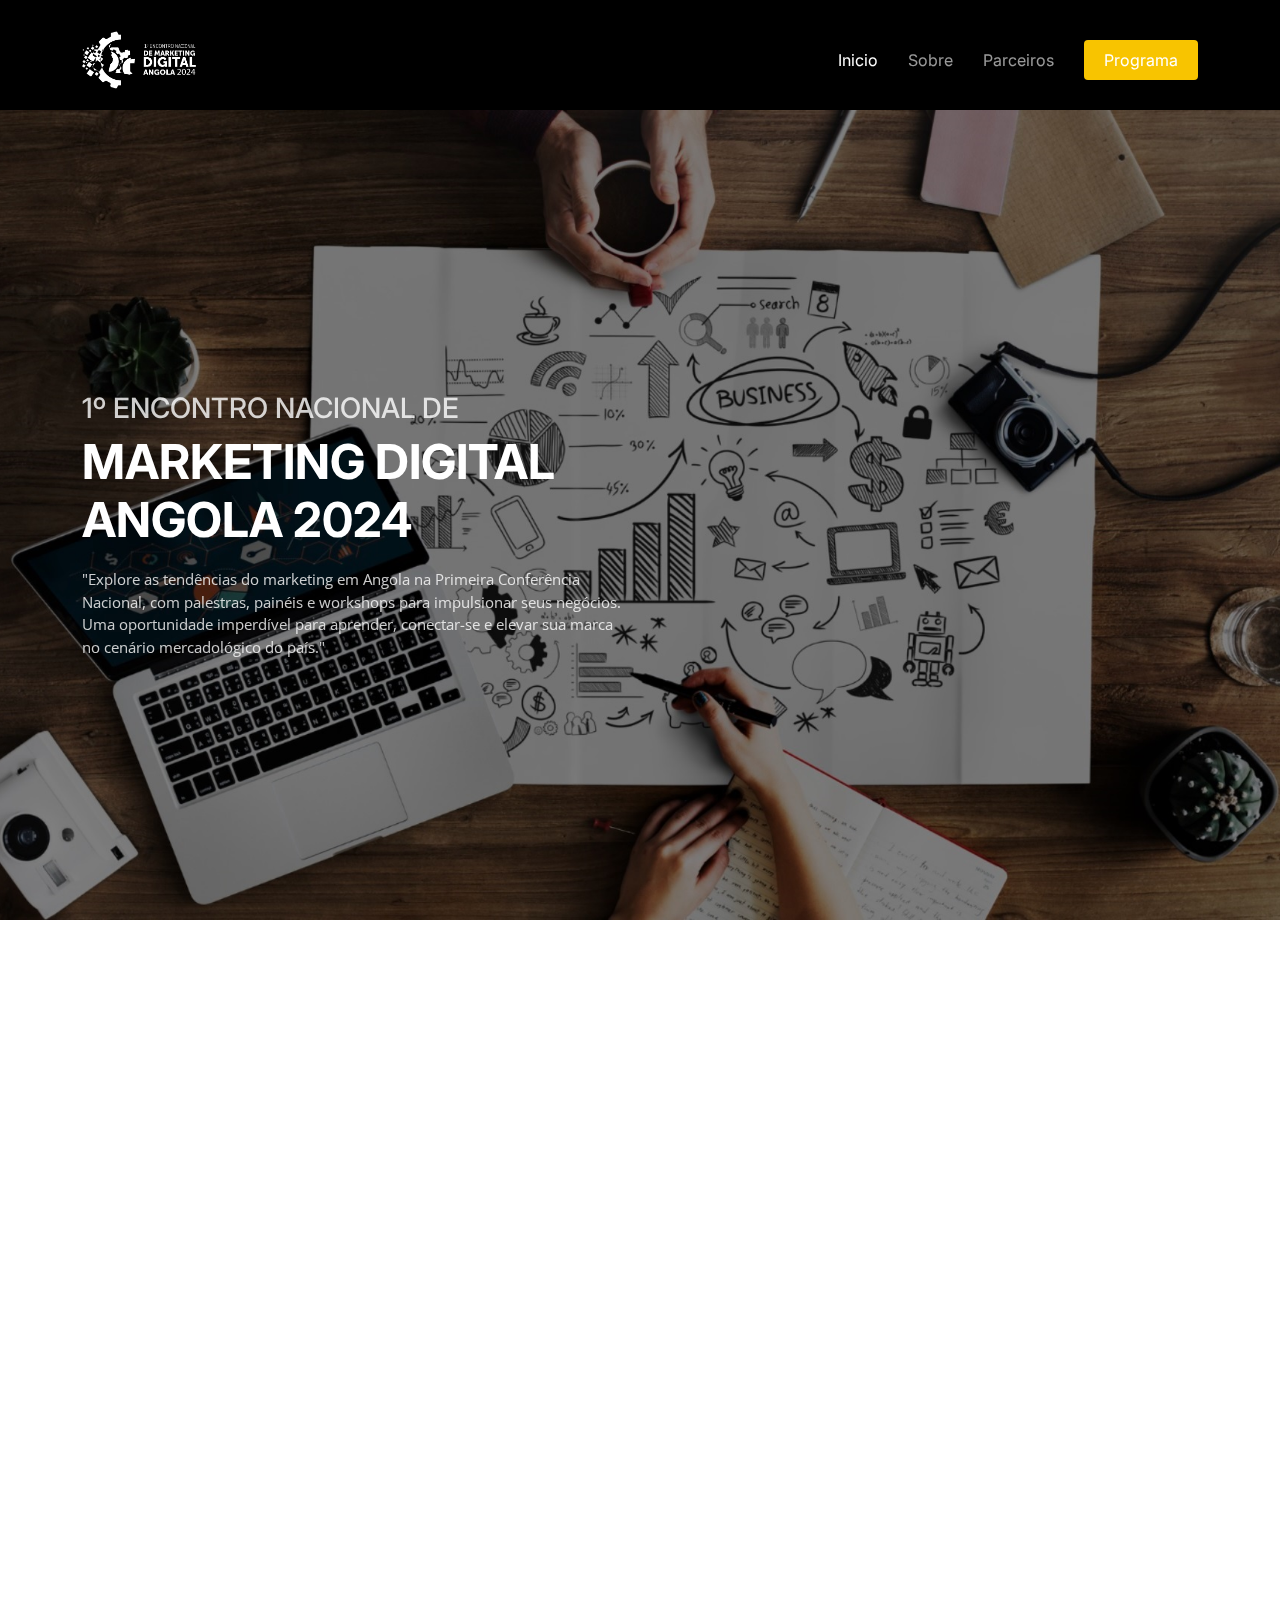
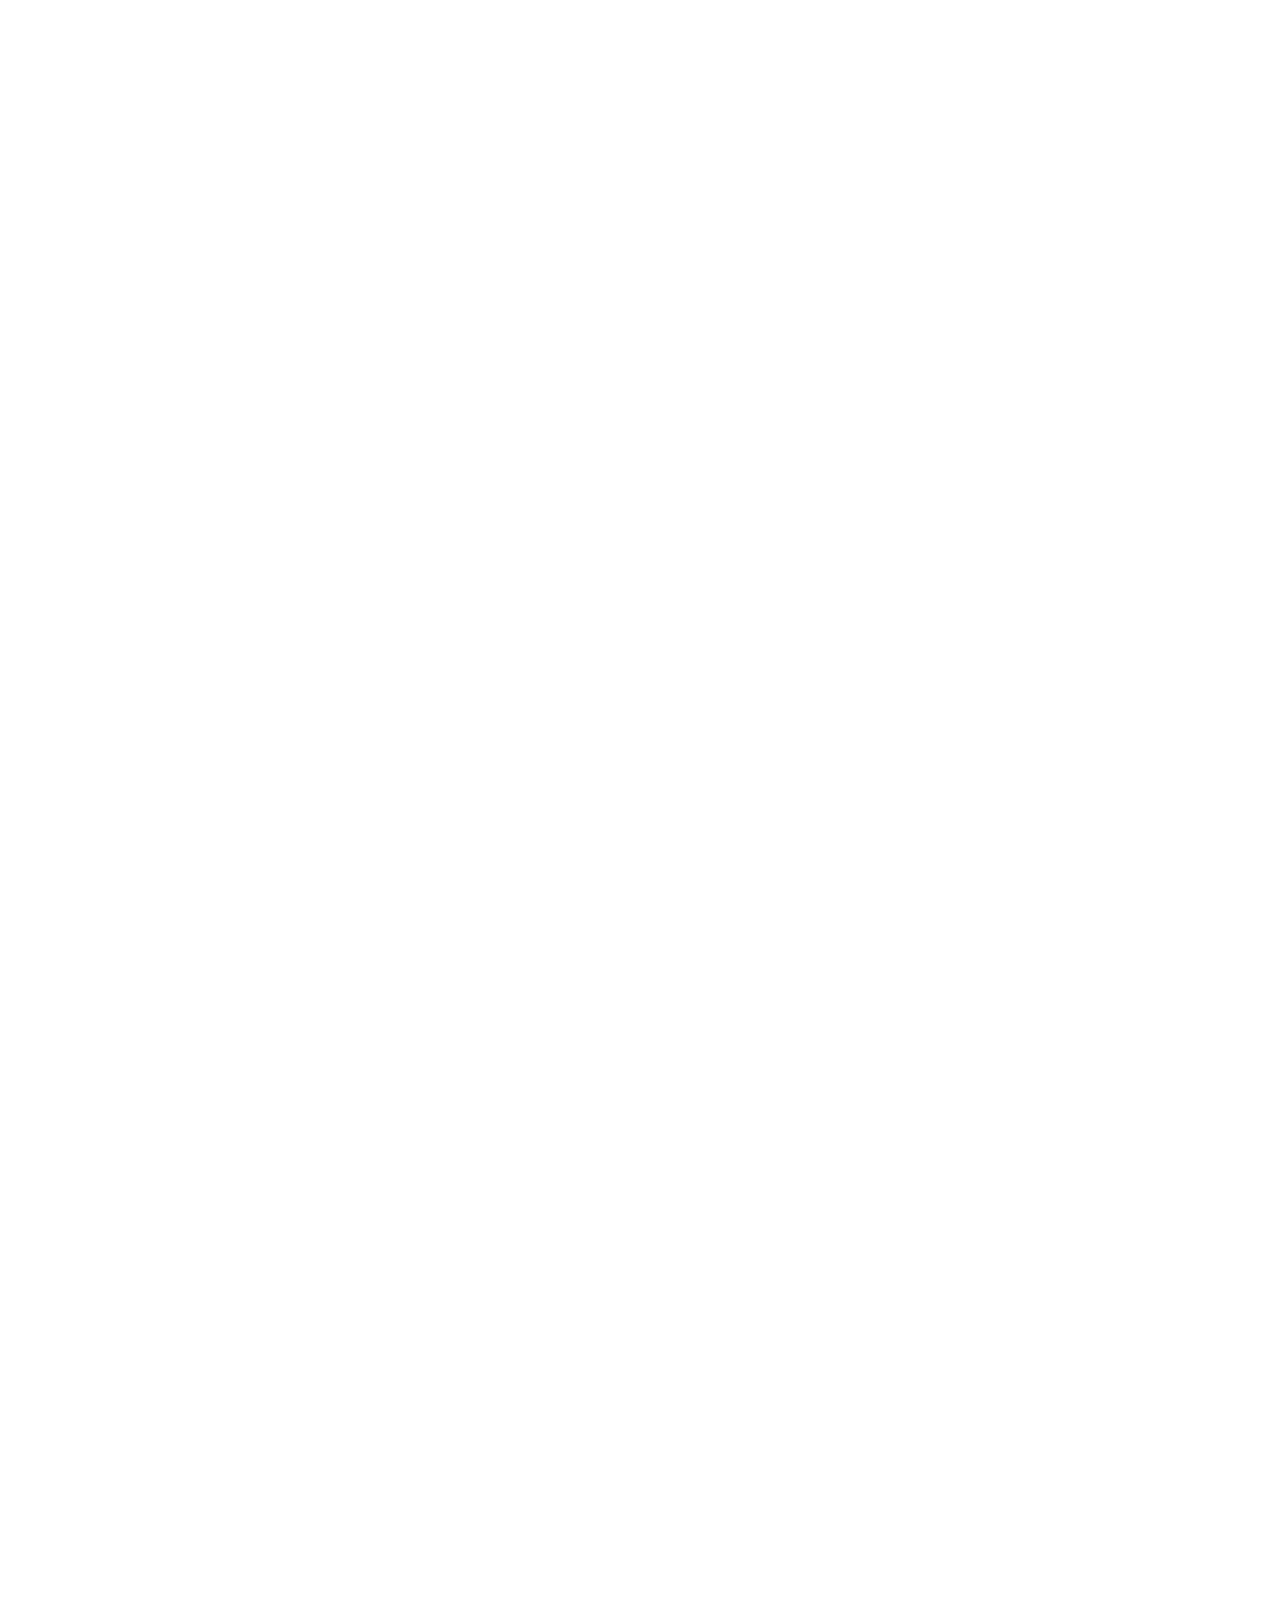
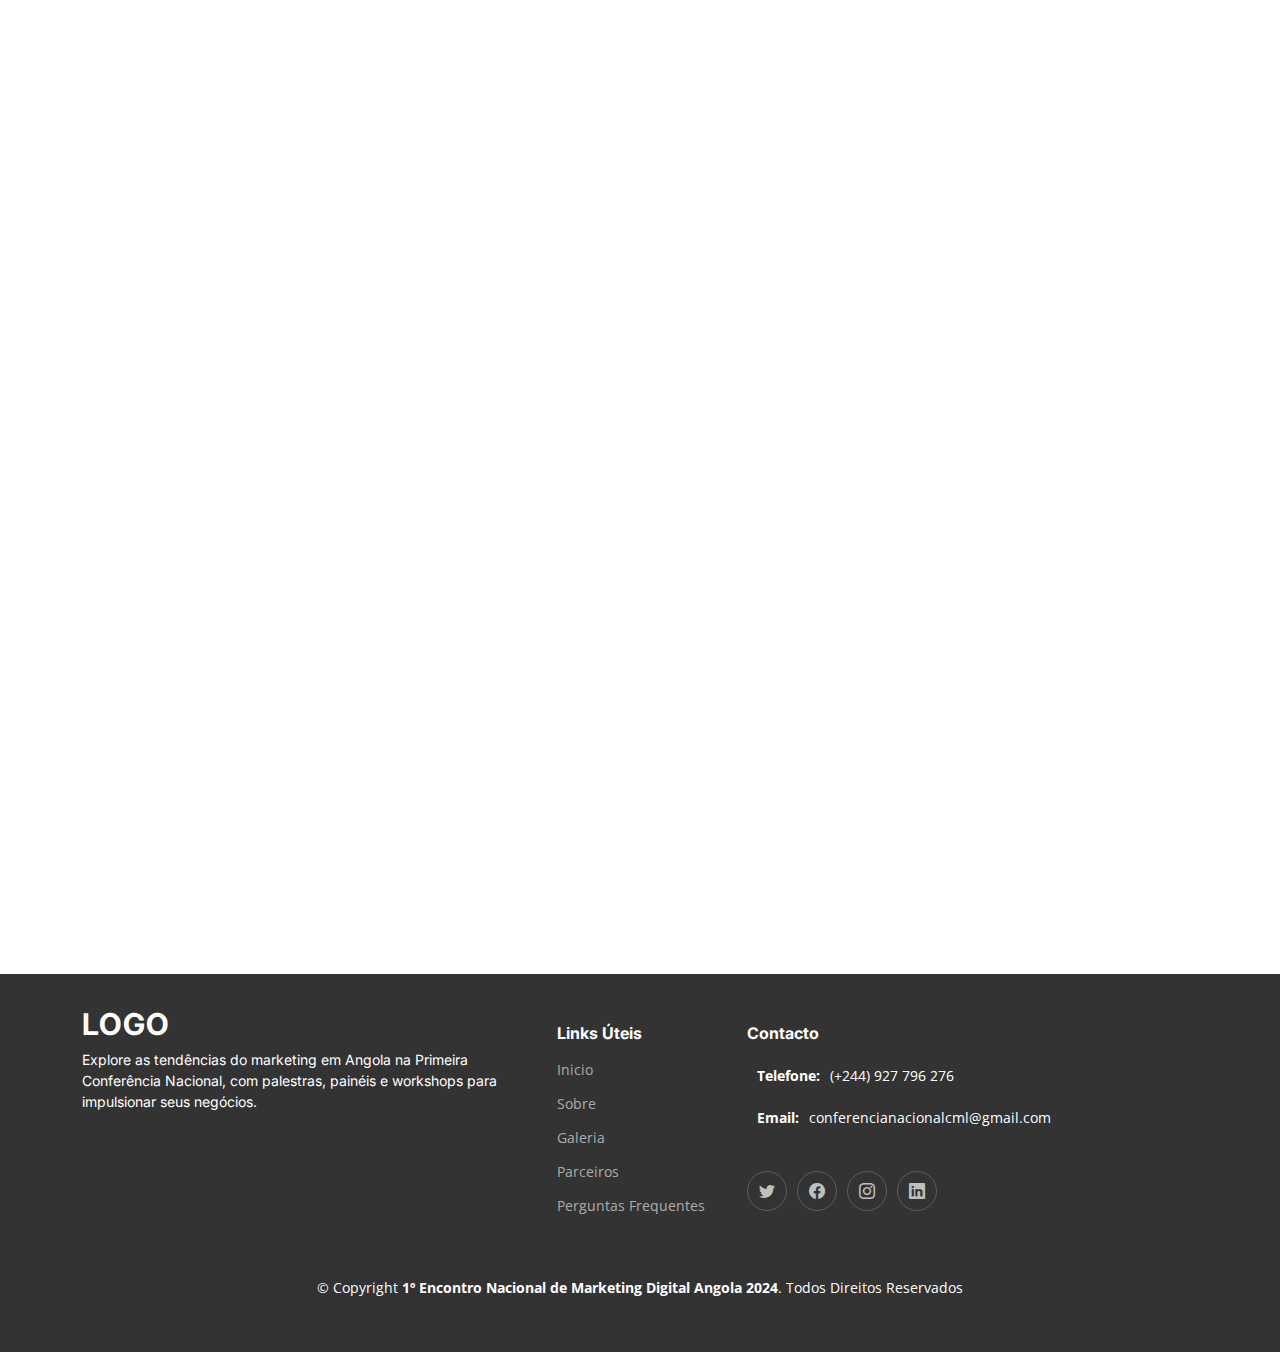
==== commit 48608fa1: "index updates and add new sections" ====
--- a/index.html
+++ b/index.html
@@ -28,15 +28,9 @@
   <link href="assets/vendor/swiper/swiper-bundle.min.css" rel="stylesheet">
   <link href="assets/vendor/aos/aos.css" rel="stylesheet">
 
-  <!-- Template Main CSS File -->
+  <!-- Main CSS File -->
   <link href="assets/css/main.css" rel="stylesheet">
 
-  <!-- =======================================================
-  * Template Name: Logis - v1.3.0
-  * Template URL: https://bootstrapmade.com/logis-bootstrap-logistics-website-template/
-  * Author: BootstrapMade.com
-  * License: https://bootstrapmade.com/license/
-  ======================================================== -->
 </head>
 
 <body>
@@ -47,7 +41,6 @@
 
       <a href="index.html" class="logo d-flex align-items-center">
         <img src="assets/img/logo_marketing_digital.png" alt="">
-        <!-- <h1>LOGO</h1> -->
       </a>
 
       <i class="mobile-nav-toggle mobile-nav-show bi bi-list"></i>
@@ -55,10 +48,9 @@
       <nav id="navbar" class="navbar">
         <ul>
           <li><a href="index.html" class="active">Inicio</a></li>
-          <li><a href="about.html">Sobre</a></li>
-          <li><a href="gallery.html">Galeria</a></li>
+          <li><a href="#about">Sobre</a></li>
           <li><a href="#partner">Parceiros</a></li>
-          <li><a class="get-a-quote" href="#footer">Contacto</a></li>
+          <li><a class="get-a-quote" href="#">Programa</a></li>
         </ul>
       </nav><!-- .navbar -->
 
@@ -66,8 +58,13 @@
   </header><!-- End Header -->
   <!-- End Header -->
 
+  <article>
+    <div class="forced_cover"></div>
+  </article>
+
   <!-- ======= Hero Section ======= -->
   <section id="hero" class="hero d-flex align-items-center">
+    
     <div class="container">
       <div class="row gy-4 d-flex justify-content-between">
         <div class="col-lg-6 order-2 order-lg-1 d-flex flex-column justify-content-center">
@@ -77,10 +74,11 @@
             Conferência Nacional, com palestras, painéis e workshops para impulsionar seus negócios. Uma oportunidade
             imperdível para aprender, conectar-se e elevar sua marca no cenário mercadológico do país."</p>
         </div>
-
-      </div>
+    </div>
 
   </section><!-- End Hero Section -->
+
+
 
   <main id="main">
 
@@ -90,8 +88,11 @@
 
         <div class="row gy-4">
           <div class="col-lg-6 position-relative align-self-start order-lg-last order-first">
-            <img src="assets/img/about-img-2.jpg" class="img-fluid" alt="">
-
+            <!-- <img src="assets/img/about-img-2.jpg" class="img-fluid" alt=""> -->
+            <video loop autoplay muted class="img-fluid" style="width: 100%;">
+              <source src="./assets/img/about_video.webm" type="video/mp4">
+            </video>
+          
           </div>
           <div class="col-lg-6 content order-last  order-lg-first">
             <h3>Sobre</h3>
@@ -101,56 +102,22 @@
               alternativas de receita e aumento das vendas. É o garantidor de que as marcas sejam visíveis aos
               consumidores online.
             </p>
-            <ul>
-              <li data-aos="fade-up" data-aos-delay="100">
-                <i class="bi bi-fullscreen-exit"></i>
-                <div>
-                  <h5>Compreensão do mercado local</h5>
-                  <p>
-                    Aprofundar-se nas nuances culturais, econômicas e sociais de Angola é primordial para direcionar
-                    estratégias de marketing eficazes.
-                  </p>
-                </div>
-              </li>
-              <li data-aos="fade-up" data-aos-delay="200">
-                <i class="bi bi-broadcast"></i>
-                <div>
-                  <h5>Abordagem multicanal</h5>
-                  <p>
-                    Uma presença equilibrada em canais online, mídias sociais e meios tradicionais é essencial para
-                    alcançar uma ampla audiência em Angola.
-                  </p>
-                </div>
-              </li>
-              <li data-aos="fade-up" data-aos-delay="300">
-                <i class="bi bi-diagram-3"></i>
-                <div>
-                  <h5>Construção de relacionamentos sólidos</h5>
-                  <p>
-                    Estabelecer conexões autênticas com clientes, parceiros e comunidades locais é crucial para
-                    construir confiança e fidelidade à marca no mercado de Angola.
-                  </p>
-                </div>
-              </li>
-            </ul>
           </div>
         </div>
 
       </div>
     </section><!-- End About Us Section -->
-
-
 
     <!-- ======= Features Section ======= -->
     <section id="features" class="features">
       <div class="container">
 
         <div class="row gy-4 align-items-center features-item" data-aos="fade-up">
-          <div class="col-md-5 order-1 order-md-2">
+          <div class="col-md-6 order-1 order-md-2">
             <img src="assets/img/img6.jpg" class="img-fluid" alt="">
           </div>
-          <div class="col-md-7 order-2 order-md-1">
-            <h3>Razão Social do Evento</h3>
+          <div class="col-md-6 order-2 order-md-1">
+            <h3>O que esperar da Conferência de Marketing Digital 2024</h3>
             <p>
               Com o objetivo de analisar o Marketing Digital em Angola, promover as melhores práticas a fim de garantir
               a visibilidade, autonomia e flexibilidade das organizações em Angola, preparar tópicos e alterações no
@@ -163,123 +130,89 @@
           </div>
         </div><!-- Features Item -->
 
-        <div class="row gy-4 align-items-center features-item" data-aos="fade-up">
-
-          <div class="col-md-5">
-            <img src="assets/img/img5.jpg" class="img-fluid" alt="">
-          </div>
-          <div class="col-md-7">
-            <h3>Januário Marvão - CEO Marwandi</h3>
-            <p class="fst-italic">
-              Sobre a 1ª conferência de Marketing Nacional
-            </p>
-            <p>
-              O mundo digital tem evoluído de forma exponencial, e as organizações tendem a adoptar e implementar
-              estratégias de comunicação e Marketing Digital para o perfeito acompanhamento deste paradigma.
-              Para conseguir responder e ajudar as necessidades organizacionais, criamos o Encontro Nacional de
-              Marketing Digital Angola, um farol de conhecimento focado no Marketing Digital para organizações.
-              Contamos consigo para juntos melhorar o paradigma do marketing digital em Angola.
-            </p>
-          </div>
-        </div><!-- Features Item -->
-
-        <div class="row gy-4 align-items-center features-item" data-aos="fade-up">
-          <div class="col-md-5 order-1 order-md-2">
-            <img src="assets/img/img8.jpg" class="img-fluid" alt="">
-          </div>
-          <div class="col-md-7 order-2 order-md-1">
-            <h3>António Páscoa - CEO Isenta Comunicação</h3>
-            <p class="fst-italic">
-              Sobre a 1ª conferência de Marketing Nacional
-            </p>
-            <p>
-              O Encontro Nacional de Marketing Digital promete ser mais do que um encontro. Será um marco na jornada do
-              Marketing Digital em Angola. Convidamo-los a juntar-se a nós nesta missão, para capitalizar esta
-              oportunidade única de elevar a sua marca a novos patamares.
-              A sua participação fará toda a diferença, Não apenas para o encontro, mas para todo o ecossistema digital
-              de Angola e da sua Marca.
-            </p>
-          </div>
-        </div><!-- Features Item -->
-
       </div>
     </section><!-- End Features Section -->
 
-        <!-- ======= Our Team Section ======= -->
-        <section id="team" class="team pt-0">
-          <div class="container" data-aos="fade-up">
-    
-            <div class="section-header">
-              <span>Oradores</span>
-              <h2>Oradores</h2>
-    
-            </div>
-    
-            <div class="row" data-aos="fade-up" data-aos-delay="100">
-    
-              <div class="col-lg-4 col-md-6 d-flex">
-                <div class="member">
-                  <img src="assets/img/team/team-1.jpg" class="img-fluid" alt="">
-                  <div class="member-content">
-                    <h4>Nome Completo</h4>
-                    <span>CEO</span>
-                    <p>
-                      Magni qui quod omnis unde et eos fuga et exercitationem. Odio veritatis perspiciatis quaerat qui aut aut aut
-                    </p>
-                    <div class="social">
-                      <a href=""><i class="bi bi-twitter"></i></a>
-                      <a href=""><i class="bi bi-facebook"></i></a>
-                      <a href=""><i class="bi bi-instagram"></i></a>
-                      <a href=""><i class="bi bi-linkedin"></i></a>
-                    </div>
-                  </div>
-                </div>
-              </div><!-- End Team Member -->
-    
-              <div class="col-lg-4 col-md-6 d-flex">
-                <div class="member">
-                  <img src="assets/img/team/team-1.jpg" class="img-fluid" alt="">
-                  <div class="member-content">
-                    <h4>Nome Completo</h4>
-                    <span>Marketing Digital</span>
-                    <p>
-                      Repellat fugiat adipisci nemo illum nesciunt voluptas repellendus. In architecto rerum rerum temporibus
-                    </p>
-                    <div class="social">
-                      <a href=""><i class="bi bi-twitter"></i></a>
-                      <a href=""><i class="bi bi-facebook"></i></a>
-                      <a href=""><i class="bi bi-instagram"></i></a>
-                      <a href=""><i class="bi bi-linkedin"></i></a>
-                    </div>
-                  </div>
-                </div>
-              </div><!-- End Team Member -->
-    
-              <div class="col-lg-4 col-md-6 d-flex">
-                <div class="member">
-                  <img src="assets/img/team/team-1.jpg" class="img-fluid" alt="">
-                  <div class="member-content">
-                    <h4>Nome Completo</h4>
-                    <span>Gestor de Conteúdo</span>
-                    <p>
-                      Voluptas necessitatibus occaecati quia. Earum totam consequuntur qui porro et laborum toro des clara
-                    </p>
-                    <div class="social">
-                      <a href=""><i class="bi bi-twitter"></i></a>
-                      <a href=""><i class="bi bi-facebook"></i></a>
-                      <a href=""><i class="bi bi-instagram"></i></a>
-                      <a href=""><i class="bi bi-linkedin"></i></a>
-                    </div>
-                  </div>
-                </div>
-              </div><!-- End Team Member -->
-    
-            </div>
-    
-          </div>
-        </section><!-- End Our Team Section -->
-
-    <!-- ======= Frequently Asked Questions Section ======= -->
+    <!-- ======= Orator Section ======= -->
+    <section id="orator" class="orator pt-0">
+      <div class="container" data-aos="fade-up">
+
+        <div class="section-header">
+
+          <span>Oradores</span>
+          <h2>Oradores</h2>
+
+        </div>
+
+        <div class="row" data-aos="fade-up" data-aos-delay="100">
+
+          <div class="col-lg-3 col-md-6 d-flex">
+            <div class="member">
+              <img src="assets/img/orator/carolina_lopes.jpg" class="img-fluid" alt="">
+              <div class="member-content">
+                <h4>Carolina Lopes</h4>
+                <span>Parceira & CEO da Authentic</span>
+              </div>
+            </div>
+          </div><!-- End Orator Member -->
+
+          <div class="col-lg-3 col-md-6 d-flex">
+            <div class="member">
+              <img src="assets/img/orator/danilo_castro.jpg" class="img-fluid" alt="">
+              <div class="member-content">
+                <h4>Danilo Castro</h4>
+                <span>Empreendedor & Criador de Conteúdo</span>
+              </div>
+            </div>
+          </div><!-- End Orator Member -->
+
+          <div class="col-lg-3 col-md-6 d-flex">
+            <div class="member">
+              <img src="assets/img/orator/filipa_oliveira.jpg" class="img-fluid" alt="">
+              <div class="member-content">
+                <h4>Filipa Oliveira</h4>
+                <span>Co-Fundadora & CEO da Market Intelligence Research Angola/MIRA</span>
+              </div>
+            </div>
+          </div><!-- End Orator Member -->
+
+          <div class="col-lg-3 col-md-6 d-flex">
+            <div class="member">
+              <img src="assets/img/orator/natalia_yange.jpg" class="img-fluid" alt="">
+              <div class="member-content">
+                <h4>Natália Yange</h4>
+                <span>Directora de Mídia Social da Authentic</span>
+              </div>
+            </div>
+          </div><!-- End Orator Member -->
+
+          <div class="col-lg-3 col-md-6 d-flex">
+            <div class="member">
+              <img src="assets/img/orator/claudio_chocolate.jpg" class="img-fluid" alt="">
+              <div class="member-content">
+                <h4>Cláudio Chocolate</h4>
+                <span>CEO da 9Films</span>
+              </div>
+            </div>
+          </div><!-- End Orator Member -->
+
+          <div class="col-lg-3 col-md-6 d-flex">
+            <div class="member">
+              <img src="assets/img/orator/isabel_fernandes.jpg" class="img-fluid" alt="">
+              <div class="member-content">
+                <h4>Isabel Fernandes</h4>
+                <span>Directora Geral da Bee Executive</span>
+              </div>
+            </div>
+          </div><!-- End Orator Member -->
+
+
+        </div>
+
+      </div>
+    </section><!-- End Orator Section -->
+
+    <!-- ======= Event Ticket Section ======= -->
     <section id="faq" class="faq">
       <div class="container" data-aos="fade-up">
 
@@ -324,7 +257,7 @@
                     </ul>
                   </div>
                 </div>
-              </div><!-- # Faq item-->
+              </div><!-- # Ticket item-->
 
               <div class="accordion-item">
                 <h3 class="accordion-header">
@@ -346,7 +279,7 @@
                     </ul>
                   </div>
                 </div>
-              </div><!-- # Faq item-->
+              </div><!-- # Ticket item-->
 
               <div class="accordion-item">
                 <h3 class="accordion-header">
@@ -365,7 +298,7 @@
                     </ul>
                   </div>
                 </div>
-              </div><!-- # Faq item-->
+              </div><!-- # Ticket item-->
 
               <div class="accordion-item">
                 <h3 class="accordion-header">
@@ -383,7 +316,7 @@
                     </ul>
                   </div>
                 </div>
-              </div><!-- # Faq item-->
+              </div><!-- # Ticket item-->
 
               <div class="accordion-item">
                 <h3 class="accordion-header">
@@ -401,7 +334,7 @@
                     </ul>
                   </div>
                 </div>
-              </div><!-- # Faq item-->
+              </div><!-- # Ticket item-->
 
               <div class="accordion-item">
                 <h3 class="accordion-header">
@@ -424,17 +357,17 @@
                     </ul>
                   </div>
                 </div>
-              </div><!-- # Faq item-->
-
-            </div>
-
-          </div>
-        </div>
-
-      </div>
-    </section><!-- End Frequently Asked Questions Section -->
-
-    <!-- ======= Stats Counter Section ======= -->
+              </div><!-- # Ticket item-->
+
+            </div>
+
+          </div>
+        </div>
+
+      </div>
+    </section><!-- End Event Ticket Section -->
+
+    <!-- ======= Partner Section ======= -->
     <section id="partner" class="stats-counter pt-0">
       <div class="container" data-aos="fade-up">
 
@@ -444,19 +377,24 @@
         </div>
 
         <div class="row gy-4 d-flex align-items-center justify-content-center" style="margin-inline: auto;">
-          <div class="col-md-3 col-sm-4">
-            <a href="#"><img src="./assets/img/logo_isenta.png" class=""></a>
-          </div>
-          <div class="col-md-3 col-sm-4">
-            <a href="#"><img src="./assets/img/logo_isenta.png" class=""></a>
-          </div>
-          <div class="col-md-3 col-sm-4">
-            <a href="#"><img src="./assets/img/logo_isenta.png" class=""></a>
-          </div>
-        </div>
-
-      </div>
-    </section><!-- End Stats Counter Section -->
+
+          <div class=" col-lg-4 col-md-4">
+            <a href="www.isenta.co.ao"><img src="./assets/img/logo_isenta.png" class=""></a>
+          </div>
+
+          <div class=" col-lg-4 col-md-4">
+            <a href="#"><img src="./assets/img/logo_marwandi.png" class=""></a>
+          </div>
+
+          <div class=" col-lg-4 col-md-4">
+            <a href="www.isenta.co.ao"><img src="./assets/img/logo_isenta.png" class=""></a>
+          </div>
+
+
+        </div>
+
+      </div>
+    </section><!-- End Partner Section -->
 
 
   </main><!-- End #main -->
@@ -518,10 +456,7 @@
         Direitos Reservados
       </div>
       <div class="credits">
-        <!-- All the links in the footer should remain intact. -->
-        <!-- You can delete the links only if you purchased the pro version. -->
         <!-- Licensing information: https://bootstrapmade.com/license/ -->
-        <!-- Purchase the pro version with working PHP/AJAX contact form: https://bootstrapmade.com/logis-bootstrap-logistics-website-template/ -->
         <!-- Designed by <a href="https://bootstrapmade.com/">BootstrapMade</a> -->
       </div>
     </div>
--- a/assets/css/main.css
+++ b/assets/css/main.css
@@ -1,14 +1,3 @@
-/**
-* Template Name: Logis - v1.3.0
-* Template URL: https://bootstrapmade.com/logis-bootstrap-logistics-website-template/
-* Author: BootstrapMade.com
-* License: https://bootstrapmade.com/license/
-*/
- 
-/*--------------------------------------------------------------
-# Set main reusable colors and fonts using CSS variables
-# Learn more about CSS variables at https://developer.mozilla.org/en-US/docs/Web/CSS/Using_CSS_custom_properties
---------------------------------------------------------------*/
 /* Fonts */
 :root {
   --font-default: "Open Sans", system-ui, -apple-system, "Segoe UI", Roboto, "Helvetica Neue", Arial, "Noto Sans", "Liberation Sans", sans-serif, "Apple Color Emoji", "Segoe UI Emoji", "Segoe UI Symbol", "Noto Color Emoji";
@@ -412,14 +401,15 @@
 --------------------------------------------------------------*/
 @media (max-width: 1279px) {
   .navbar {
+    width: 100%;
+    max-width: 400px;
     position: fixed;
     top: 0;
     right: -100%;
-    width: 100%;
-    max-width: 400px;
     bottom: 0;
+    z-index: 9997;
     transition: 0.3s;
-    z-index: 9997;
+    
   }
 
   .navbar ul {
@@ -548,12 +538,12 @@
 .about .content ul li {
   display: flex;
   align-items: flex-start;
-  margin-top: 40px;
+  margin-top: 5px;
 }
 
 .about .content ul i {
   flex-shrink: 0;
-  font-size: 48px;
+  font-size: 2rem;
   color: var(--color-primary);
   margin-right: 20px;
   line-height: 0;
@@ -688,9 +678,10 @@
 }
 
 .features .features-item h3 {
-  font-weight: 600;
-  font-size: 26px;
-  color: #f8c400;
+  font-weight: 700;
+  font-size: 32px;
+  font-family: var(--font-secondary);
+  color: #000;
 }
 
 .features .features-item ul {
@@ -1043,57 +1034,42 @@
 /*--------------------------------------------------------------
 # Our Team Section
 --------------------------------------------------------------*/
-.team .member {
+.orator .member {
   text-align: center;
   margin-bottom: 20px;
   background: #fff;
   border: 1px solid rgba(14, 29, 52, 0.15);
-}
-
-.team .member img {
+  border-radius: 10px;
+  box-shadow: 0.2rem 0.3rem 1rem #f0f0f0, -0.1rem -0.1rem 1rem #f0f0f0;
+}
+
+.orator .member img {
   margin: -1px -1px 30px -1px;
-}
-
-.team .member .member-content {
+  border-radius: 10px 10px 0 0;
+}
+
+.orator .member .member-content {
   padding: 0 20px 30px 20px;
 }
 
-.team .member h4 {
+.orator .member h4 {
   font-weight: 700;
   margin-bottom: 2px;
   font-size: 18px;
 }
 
-.team .member span {
+.orator .member span {
   font-style: italic;
   display: block;
   font-size: 13px;
   color: #6c757d;
 }
 
-.team .member p {
+.orator .member p {
   padding-top: 10px;
   font-size: 14px;
   font-style: italic;
   color: #6c757d;
-}
-
-.team .member .social {
-  margin-top: 15px;
-}
-
-.team .member .social a {
-  color: rgba(14, 29, 52, 0.5);
-  transition: 0.3s;
-}
-
-.team .member .social a:hover {
-  color: var(--color-primary);
-}
-
-.team .member .social i {
-  font-size: 18px;
-  margin: 0 2px;
 }
 
 /*--------------------------------------------------------------
@@ -1208,122 +1184,6 @@
   color: var(--color-primary);
 }
 
-/*--------------------------------------------------------------
-# Get a Quote Section
---------------------------------------------------------------*/
-.get-a-quote .quote-bg {
-  min-height: 500px;
-  background-size: cover;
-  background-position: center;
-}
-
-.get-a-quote .php-email-form {
-  background: #f3f6fc;
-  padding: 40px;
-  height: 100%;
-}
-
-@media (max-width: 575px) {
-  .get-a-quote .php-email-form {
-    padding: 20px;
-  }
-}
-
-.get-a-quote .php-email-form h3 {
-  font-size: 14px;
-  font-weight: 700;
-  text-transform: uppercase;
-  letter-spacing: 1px;
-}
-
-.get-a-quote .php-email-form h4 {
-  font-size: 14px;
-  font-weight: 700;
-  text-transform: uppercase;
-  letter-spacing: 1px;
-  margin: 20px 0 0 0;
-}
-
-.get-a-quote .php-email-form p {
-  font-size: 14px;
-  margin-bottom: 20px;
-}
-
-.get-a-quote .php-email-form .error-message {
-  display: none;
-  color: #fff;
-  background: #df1529;
-  text-align: left;
-  padding: 15px;
-  margin-bottom: 24px;
-  font-weight: 600;
-}
-
-.get-a-quote .php-email-form .sent-message {
-  display: none;
-  color: #fff;
-  background: #059652;
-  text-align: center;
-  padding: 15px;
-  margin-bottom: 24px;
-  font-weight: 600;
-}
-
-.get-a-quote .php-email-form .loading {
-  display: none;
-  background: #fff;
-  text-align: center;
-  padding: 15px;
-  margin-bottom: 24px;
-}
-
-.get-a-quote .php-email-form .loading:before {
-  content: "";
-  display: inline-block;
-  border-radius: 50%;
-  width: 24px;
-  height: 24px;
-  margin: 0 10px -6px 0;
-  border: 3px solid #059652;
-  border-top-color: #fff;
-  -webkit-animation: animate-loading 1s linear infinite;
-  animation: animate-loading 1s linear infinite;
-}
-
-.get-a-quote .php-email-form input,
-.get-a-quote .php-email-form textarea {
-  border-radius: 0;
-  box-shadow: none;
-  font-size: 14px;
-  border-radius: 0;
-}
-
-.get-a-quote .php-email-form input:focus,
-.get-a-quote .php-email-form textarea:focus {
-  border-color: var(--color-primary);
-}
-
-.get-a-quote .php-email-form input {
-  padding: 12px 15px;
-}
-
-.get-a-quote .php-email-form textarea {
-  padding: 12px 15px;
-}
-
-.get-a-quote .php-email-form button[type=submit] {
-  background: var(--color-primary);
-  border: 0;
-  padding: 10px 30px;
-  color: #fff;
-  transition: 0.4s;
-  border-radius: 4px;
-}
-
-.get-a-quote .php-email-form button[type=submit]:hover {
-  background: rgba(13, 66, 255, 0.8);
-}
-
 @-webkit-keyframes animate-loading {
   0% {
     transform: rotate(0deg);
@@ -1344,121 +1204,6 @@
   }
 }
 
-/*--------------------------------------------------------------
-# Contact Section
---------------------------------------------------------------*/
-.contact .info-item+.info-item {
-  margin-top: 40px;
-}
-
-.contact .info-item i {
-  font-size: 20px;
-  background: var(--color-primary);
-  color: #fff;
-  width: 44px;
-  height: 44px;
-  display: flex;
-  justify-content: center;
-  align-items: center;
-  border-radius: 4px;
-  transition: all 0.3s ease-in-out;
-  margin-right: 15px;
-}
-
-.contact .info-item h4 {
-  padding: 0;
-  font-size: 20px;
-  font-weight: 600;
-  margin-bottom: 5px;
-  color: var(--color-secondary);
-}
-
-.contact .info-item p {
-  padding: 0;
-  margin-bottom: 0;
-  font-size: 14px;
-  color: rgba(14, 29, 52, 0.8);
-}
-
-.contact .php-email-form {
-  width: 100%;
-  background: #fff;
-}
-
-.contact .php-email-form .form-group {
-  padding-bottom: 8px;
-}
-
-.contact .php-email-form .error-message {
-  display: none;
-  color: #fff;
-  background: #df1529;
-  text-align: left;
-  padding: 15px;
-  font-weight: 600;
-}
-
-.contact .php-email-form .error-message br+br {
-  margin-top: 25px;
-}
-
-.contact .php-email-form .sent-message {
-  display: none;
-  color: #fff;
-  background: #059652;
-  text-align: center;
-  padding: 15px;
-  font-weight: 600;
-}
-
-.contact .php-email-form .loading {
-  display: none;
-  background: #fff;
-  text-align: center;
-  padding: 15px;
-}
-
-.contact .php-email-form .loading:before {
-  content: "";
-  display: inline-block;
-  border-radius: 50%;
-  width: 24px;
-  height: 24px;
-  margin: 0 10px -6px 0;
-  border: 3px solid #059652;
-  border-top-color: #fff;
-  -webkit-animation: animate-loading 1s linear infinite;
-  animation: animate-loading 1s linear infinite;
-}
-
-.contact .php-email-form input,
-.contact .php-email-form textarea {
-  border-radius: 4px;
-  box-shadow: none;
-  font-size: 14px;
-}
-
-.contact .php-email-form input {
-  height: 44px;
-}
-
-.contact .php-email-form textarea {
-  padding: 10px 12px;
-}
-
-.contact .php-email-form button[type=submit] {
-  background: var(--color-primary);
-  border: 0;
-  padding: 10px 35px;
-  color: #fff;
-  transition: 0.4s;
-  border-radius: 5px;
-}
-
-.contact .php-email-form button[type=submit]:hover {
-  background: rgba(13, 66, 255, 0.8);
-}
-
 @keyframes animate-loading {
   0% {
     transform: rotate(0deg);
@@ -1470,96 +1215,28 @@
 }
 
 /*--------------------------------------------------------------
-# Service Details Section
---------------------------------------------------------------*/
-.service-details .services-list {
-  padding: 10px 30px;
-  border: 1px solid #d3dff3;
-  margin-bottom: 20px;
-}
-
-.service-details .services-list a {
-  display: block;
-  line-height: 1;
-  padding: 8px 0 8px 15px;
-  border-left: 3px solid #c2cbdf;
-  margin: 20px 0;
-  color: var(--color-secondary);
-  transition: 0.3s;
-}
-
-.service-details .services-list a.active {
-  font-weight: 700;
-  border-color: var(--color-primary);
-}
-
-.service-details .services-list a:hover {
-  border-color: var(--color-primary);
-}
-
-.service-details .services-img {
-  margin-bottom: 20px;
-}
-
-.service-details h3 {
-  font-size: 28px;
-  font-weight: 700;
-  color: var(--color-secondary);
-}
-
-.service-details h4 {
-  font-size: 20px;
-  font-weight: 700;
-  color: var(--color-secondary);
-}
-
-.service-details p {
-  font-size: 15px;
-}
-
-.service-details ul {
-  list-style: none;
-  padding: 0;
-  font-size: 15px;
-}
-
-.service-details ul li {
-  padding: 5px 0;
-  display: flex;
-  align-items: center;
-}
-
-.service-details ul i {
-  font-size: 20px;
-  margin-right: 8px;
-  color: var(--color-primary);
-}
-
-/*--------------------------------------------------------------
 # Hero Section
 --------------------------------------------------------------*/
+.forced_cover{
+  background-image: url('../img/cover.png');
+  background-color: var(--color-secondary);
+  background-size: cover;
+  background-position: center;
+  height: 110px;
+}
+
 .hero {
   width: 100%;
   min-height: 50vh;
-  height: 100vh;
+  height: 90vh;
   background-color: var(--color-secondary);
-  background-image: url("../img/hero-bg.jpg");
+  background-image: url("../img/hero_bkg_1.jpg");
   background-size: cover;
   background-position: center;
   position: relative;
   padding: 120px 0 60px 0;
   color: rgba(255, 255, 255, 0.8);
 }
-
-.hero .cover{
-  background-color: rgba(0, 0, 0, .5);
-  height: inherit;
-  position: absolute;
-  inset: 0;
-  z-index: 1;
-}
-
-
 
 .hero h2 {
   margin-bottom: 20px;
@@ -1785,11 +1462,11 @@
   width: 80%;
   margin-inline: auto;
 }
+
 #partner img{
   text-align: center;
-  width: 250px;
-  height: 100px;
-  filter: grayscale(1);
+  width: 300px;
+  height: 120px;
   transition: all .5s ease;
 }
 
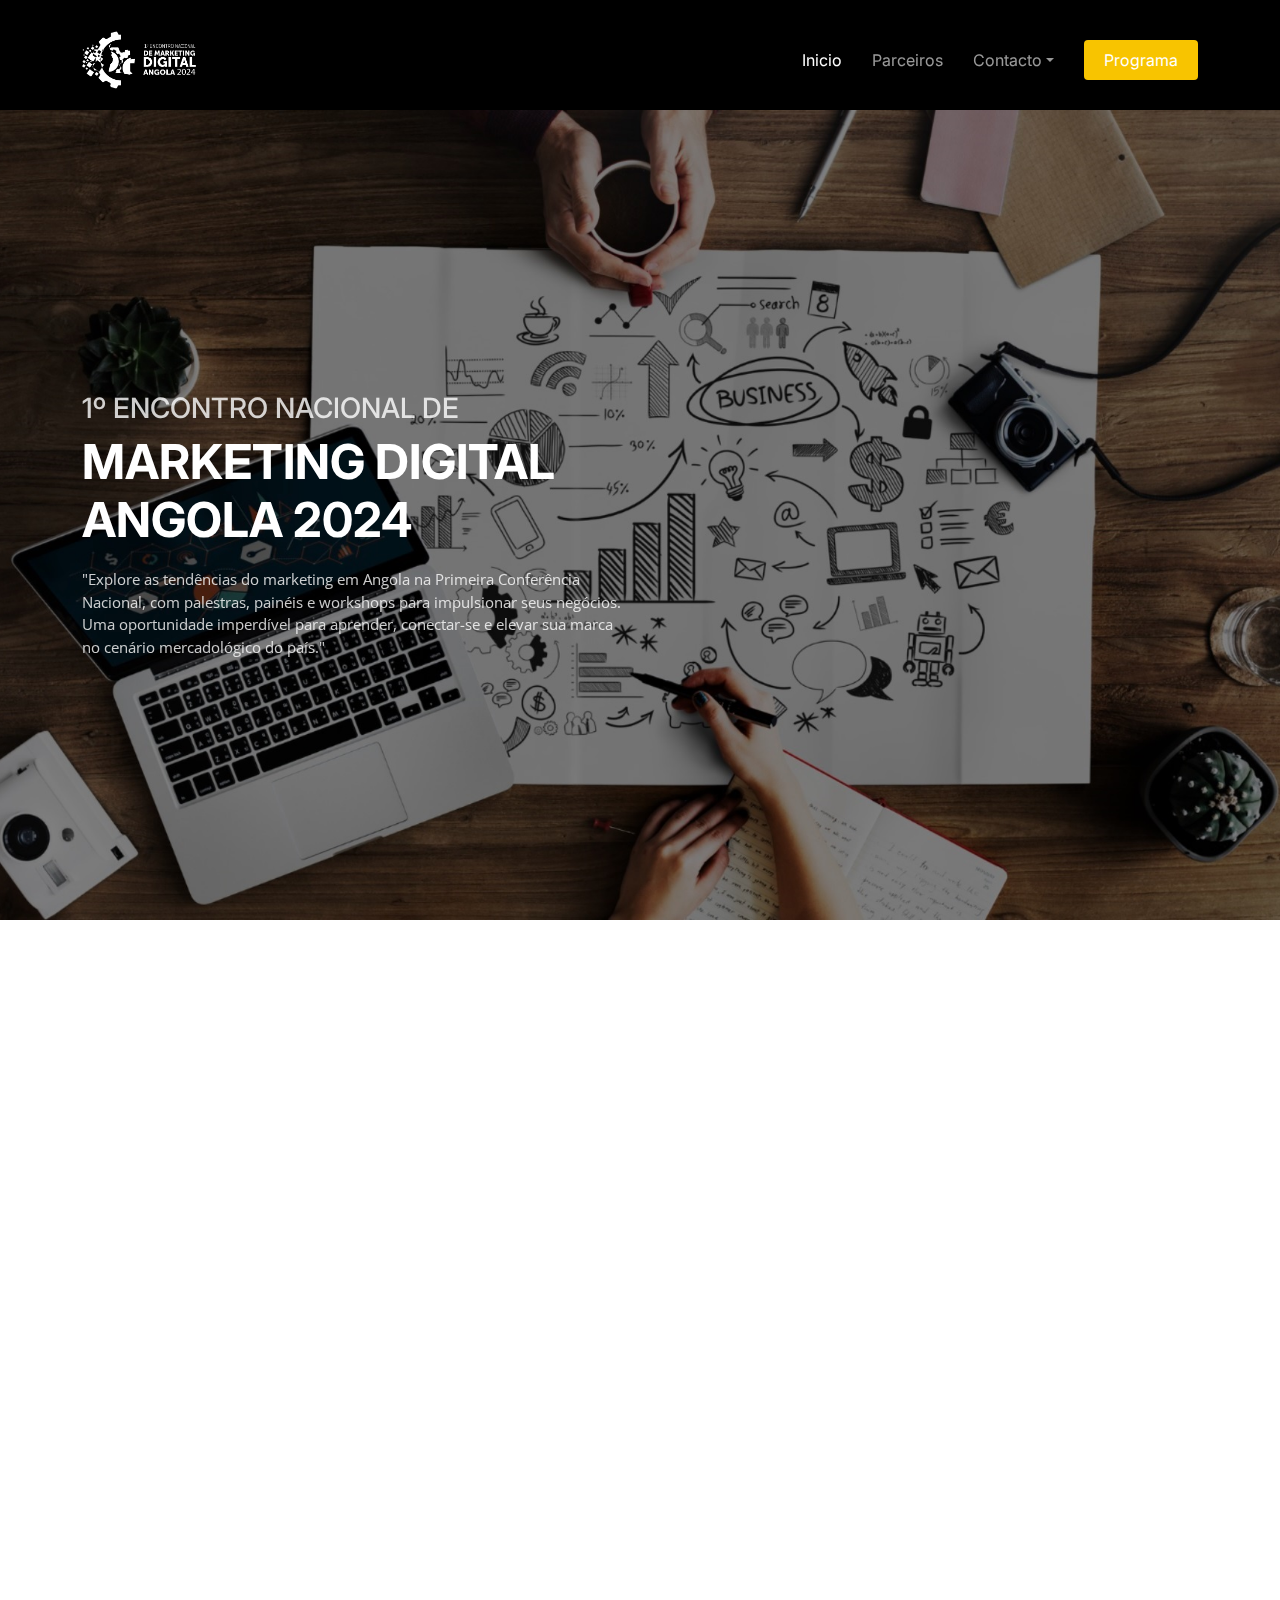
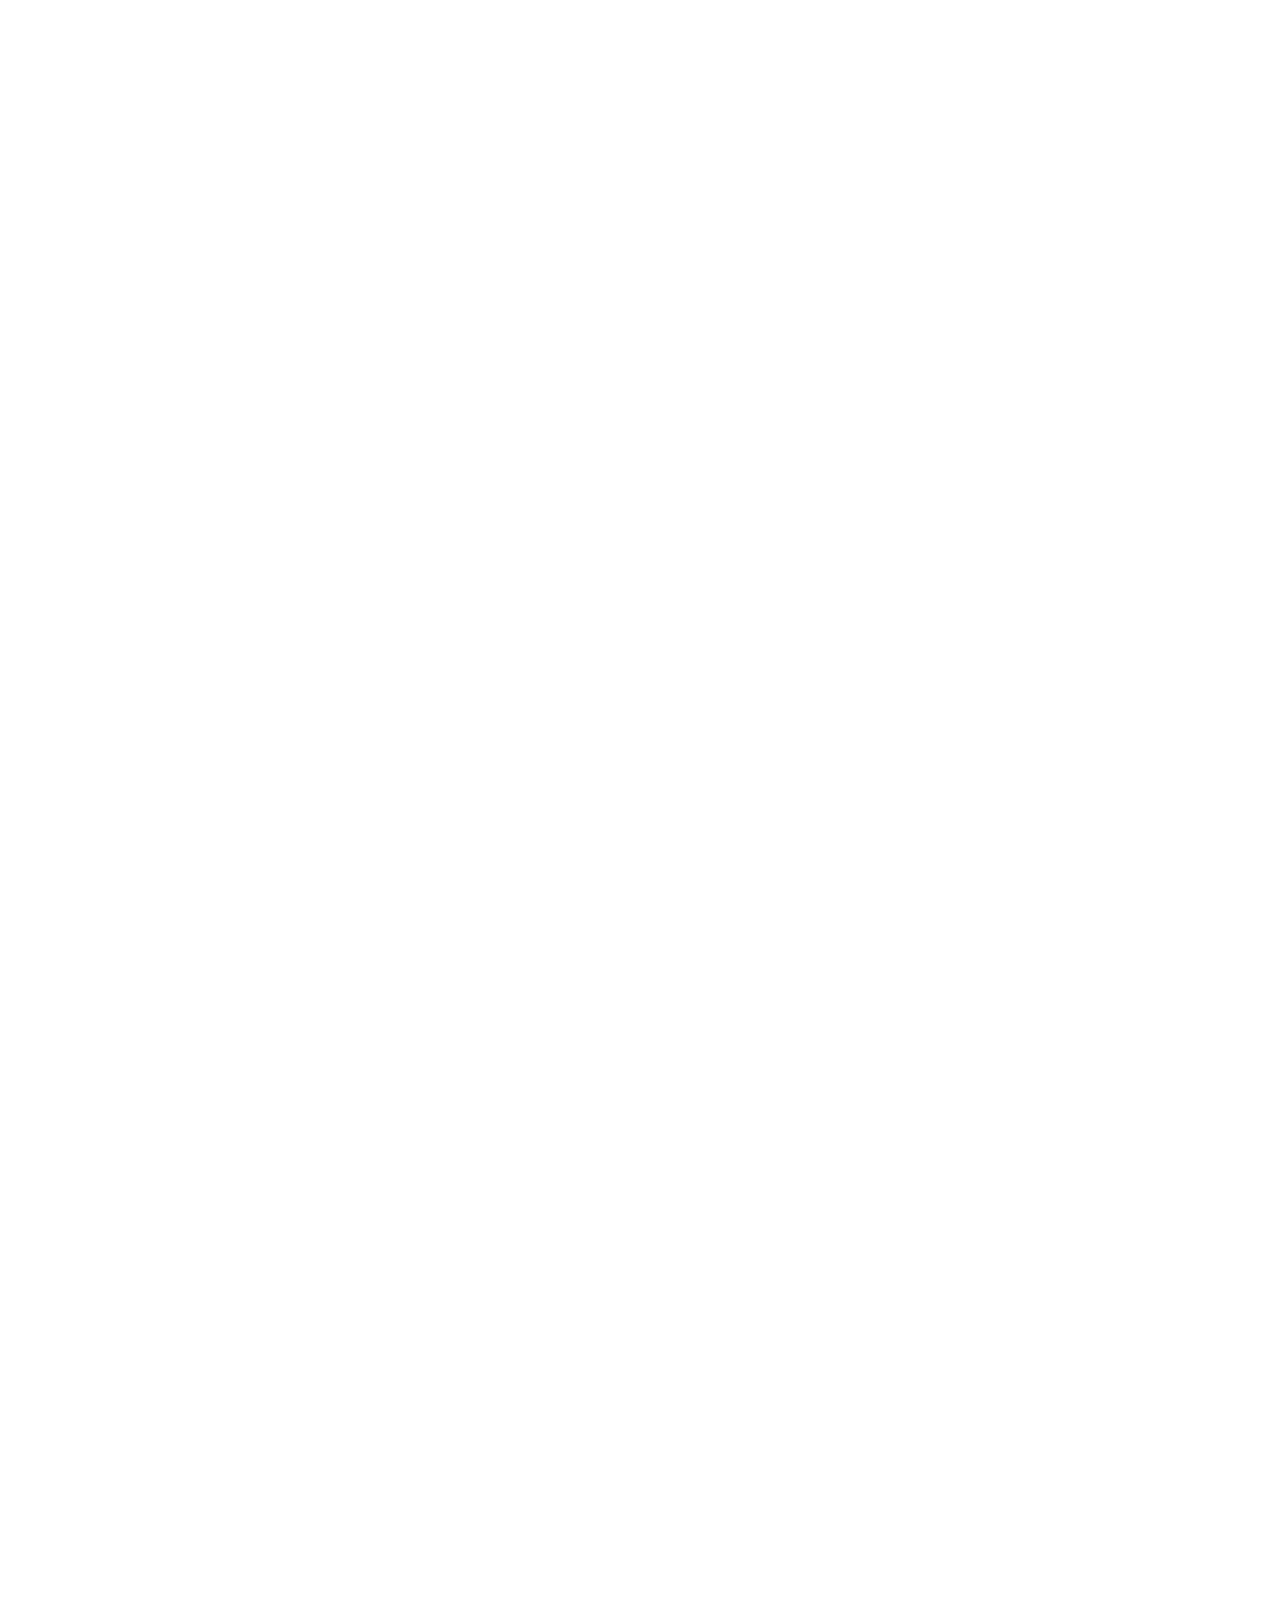
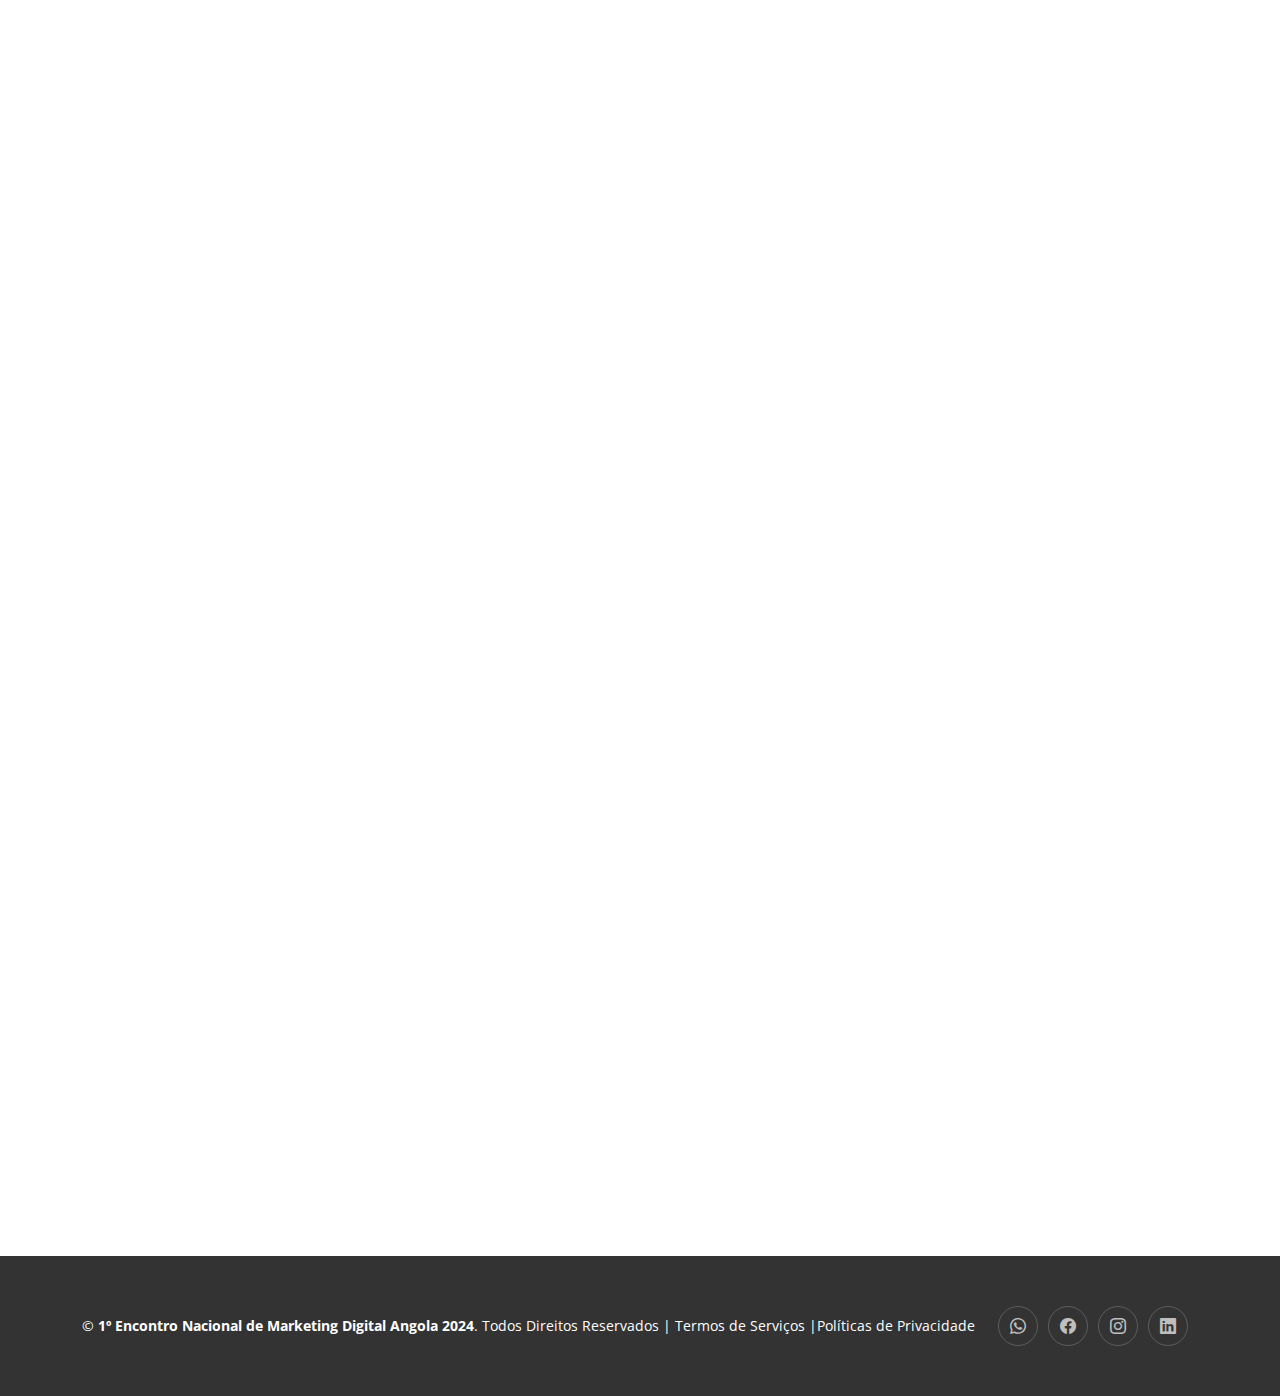
==== commit 40d8dbdf: "footer and navbar updates" ====
--- a/index.html
+++ b/index.html
@@ -10,8 +10,8 @@
   <meta content="" name="keywords">
 
   <!-- Favicons -->
-  <link href="assets/img/favicon.png" rel="icon">
-  <link href="assets/img/apple-touch-icon.png" rel="apple-touch-icon">
+  <link href="assets/img/logo_marketing_digital_color.png" rel="icon">
+  <link href="assets/img/logo_marketing_digital_color.png" rel="logo_marketing_digital_color">
 
   <!-- Google Fonts -->
   <link rel="preconnect" href="https://fonts.googleapis.com">
@@ -48,8 +48,23 @@
       <nav id="navbar" class="navbar">
         <ul>
           <li><a href="index.html" class="active">Inicio</a></li>
-          <li><a href="#about">Sobre</a></li>
           <li><a href="#partner">Parceiros</a></li>
+          <li class="nav-item dropdown">
+            <a class="nav-link dropdown-toggle" href="#" role="button" data-bs-toggle="dropdown" aria-expanded="false">
+              Contacto
+            </a>
+            <ul class="dropdown-menu text-white text-center">
+              <li><span class="dropdown-item"><small>CONTACTE-NOS</small></span></li>
+              <li>
+                <hr class="dropdown-divider">
+              </li>
+              <li><a class="dropdown-item" href="tel:+244927796276"><small>927796276</small></a>
+              </li>
+              <li><a class="dropdown-item"
+                  href="mailto:conferencianacionalcml@gmail.com"><small>conferencianacionalcml@gmail.com</small></a>
+              </li>
+            </ul>
+          </li>
           <li><a class="get-a-quote" href="#">Programa</a></li>
         </ul>
       </nav><!-- .navbar -->
@@ -64,7 +79,7 @@
 
   <!-- ======= Hero Section ======= -->
   <section id="hero" class="hero d-flex align-items-center">
-    
+
     <div class="container">
       <div class="row gy-4 d-flex justify-content-between">
         <div class="col-lg-6 order-2 order-lg-1 d-flex flex-column justify-content-center">
@@ -74,11 +89,9 @@
             Conferência Nacional, com palestras, painéis e workshops para impulsionar seus negócios. Uma oportunidade
             imperdível para aprender, conectar-se e elevar sua marca no cenário mercadológico do país."</p>
         </div>
-    </div>
+      </div>
 
   </section><!-- End Hero Section -->
-
-
 
   <main id="main">
 
@@ -89,19 +102,31 @@
         <div class="row gy-4">
           <div class="col-lg-6 position-relative align-self-start order-lg-last order-first">
             <!-- <img src="assets/img/about-img-2.jpg" class="img-fluid" alt=""> -->
-            <video loop autoplay muted class="img-fluid" style="width: 100%;">
+            <video controls autoplay muted class="img-fluid" style="width: 100%;">
               <source src="./assets/img/about_video.webm" type="video/mp4">
             </video>
-          
+
           </div>
           <div class="col-lg-6 content order-last  order-lg-first">
             <h3>Sobre</h3>
-            <p>
+            <p style="font-weight: 500;">
               O Marketing Digital tornou-se uma das principais ferramentas das instituições para a construção de uma
               marca forte, melhoria do relacionamento com clientes, engajamento dos consumidores, criação de
               alternativas de receita e aumento das vendas. É o garantidor de que as marcas sejam visíveis aos
               consumidores online.
             </p>
+            <ul>
+              <li><i class="bi bi-check"></i> Aprofundar-se nas nuances culturais, econômicas e sociais de Angola é
+                primordial para direcionar estratégias de marketing eficazes.</li>
+              <li><i class="bi bi-check"></i> Abordagem multicanal: é crucial equilibrar a presença em canais online,
+                mídias sociais e meios tradicionais, dada a diversidade de acesso à internet e meios de comunicação.
+              </li>
+              <li><i class="bi bi-check"></i> Construção de relacionamentos sólidos: investir em conexões genuínas com
+                clientes, parceiros e comunidades locais é fundamental para estabelecer confiança e lealdade à marca em
+                Angola.
+              </li>
+            </ul>
+
           </div>
         </div>
 
@@ -112,7 +137,7 @@
     <section id="features" class="features">
       <div class="container">
 
-        <div class="row gy-4 align-items-center features-item" data-aos="fade-up">
+        <div class="row gy-4 align-items-center features-item d-flex flex-row-reverse" data-aos="fade-up">
           <div class="col-md-6 order-1 order-md-2">
             <img src="assets/img/img6.jpg" class="img-fluid" alt="">
           </div>
@@ -217,11 +242,11 @@
       <div class="container" data-aos="fade-up">
 
         <div class="section-header">
-          <span>Como participar do Evento</span>
-          <h2>Como participar do Evento</h2>
-        </div>
-
-        <div class="price-description">
+          <span>Participa do Evento</span>
+          <h2>Participa do Evento</h2>
+        </div>
+
+        <div class="col-lg-8 col-md-12 price-description">
           <p>
             Garanta sua entrada agora na Conferência Nacional de Marketing em Angola! Palestras inspiradoras, networking
             poderoso e insights essenciais esperam por você. Reserve seu lugar hoje e prepare-se para elevar sua
@@ -369,7 +394,7 @@
 
     <!-- ======= Partner Section ======= -->
     <section id="partner" class="stats-counter pt-0">
-      <div class="container" data-aos="fade-up">
+      <div class="container text-center" data-aos="fade-up">
 
         <div class=" section-header">
           <span>Parceiros</span>
@@ -378,16 +403,16 @@
 
         <div class="row gy-4 d-flex align-items-center justify-content-center" style="margin-inline: auto;">
 
-          <div class=" col-lg-4 col-md-4">
-            <a href="www.isenta.co.ao"><img src="./assets/img/logo_isenta.png" class=""></a>
-          </div>
-
-          <div class=" col-lg-4 col-md-4">
-            <a href="#"><img src="./assets/img/logo_marwandi.png" class=""></a>
-          </div>
-
-          <div class=" col-lg-4 col-md-4">
-            <a href="www.isenta.co.ao"><img src="./assets/img/logo_isenta.png" class=""></a>
+          <div class=" col-lg-4 col-md-12">
+            <a href="www.isenta.co.ao"><img src="./assets/img/logo_isenta.png" class="img-fluid"></a>
+          </div>
+
+          <div class=" col-lg-4 col-md-12">
+            <a href="#"><img src="./assets/img/logo_marwandi.png" class="img-fluid"></a>
+          </div>
+
+          <div class=" col-lg-4 col-md-12">
+            <a href="www.isenta.co.ao"><img src="./assets/img/logo_isenta.png" class="img-fluid"></a>
           </div>
 
 
@@ -400,69 +425,28 @@
   </main><!-- End #main -->
 
   <!-- ======= Footer ======= -->
-  <footer id="footer" class="footer">
-
-    <div class="container">
-      <div class="row gy-4">
-        <div class="col-lg-5 col-md-12 footer-info">
-          <a href="index.html" class="logo d-flex align-items-center">
-            <span>LOGO</span>
-          </a>
-          <p>Explore as tendências do marketing em Angola na Primeira Conferência Nacional, com palestras, painéis e
-            workshops para impulsionar seus negócios.</p>
-
-        </div>
-
-        <div class="col-lg-2 col-6 footer-links">
-          <h4>Links Úteis</h4>
-          <ul>
-            <li><a href="#">Inicio</a></li>
-            <li><a href="about.html">Sobre</a></li>
-            <li><a href="gallery.html">Galeria</a></li>
-            <li><a href="#partner">Parceiros</a></li>
-            <li><a href="#">Perguntas Frequentes</a></li>
-          </ul>
-        </div>
-
-        <div class="col-lg-3 col-md-12 footer-contact text-md-start">
-          <h4>Contacto</h4>
-          <div class="footer-contact-info">
-            <p><strong>Telefone: </strong></p>
-            <p>
-              <a href="tel:+244927796276">(+244) 927 796 276</a><br>
-            </p>
-          </div>
-          <div class="footer-contact-info">
-            <p><strong>Email: </strong></p>
-            <p>
-              <a href="mailto:conferencianacionalcml@gmail.com">conferencianacionalcml@gmail.com</a><br>
-            </p>
-          </div>
-          <div class="social-links d-flex mt-4">
-            <a href="#" class="twitter"><i class="bi bi-twitter"></i></a>
-            <a href="#" class="facebook"><i class="bi bi-facebook"></i></a>
-            <a href="#" class="instagram"><i class="bi bi-instagram"></i></a>
-            <a href="#" class="linkedin"><i class="bi bi-linkedin"></i></a>
-          </div>
-
-        </div>
-
-      </div>
+  <footer class="footer footer-legal text-center" id="footer">
+    <div class="container d-flex flex-column flex-lg-row justify-content-center justify-content-lg-between align-items-center">
+      
+      <div class="d-flex flex-column align-items-center align-items-lg-start">
+        <div class="copyright text-white">
+          &copy;<strong><span> 1º Encontro Nacional de Marketing Digital Angola 2024</span></strong>. Todos
+          Direitos Reservados | <a href="#">Termos de Serviços</a> |<a href="#">Políticas de Privacidade</a>
+        </div>
+      </div>
+
+    
+      <div class="social-links d-flex order-first order-lg-last mb-3 mb-lg-0">
+        <a href="#" class="twitter"><i class="bi bi-whatsapp"></i></a>
+        <a href="#" class="facebook"><i class="bi bi-facebook"></i></a>
+        <a href="#" class="instagram"><i class="bi bi-instagram"></i></a>
+        <a href="#" class="linkedin"><i class="bi bi-linkedin"></i></a>
+      </div>
+     
+
     </div>
 
-    <div class="container mt-4">
-      <div class="copyright">
-        &copy; Copyright <strong><span>1º Encontro Nacional de Marketing Digital Angola 2024</span></strong>. Todos
-        Direitos Reservados
-      </div>
-      <div class="credits">
-        <!-- Licensing information: https://bootstrapmade.com/license/ -->
-        <!-- Designed by <a href="https://bootstrapmade.com/">BootstrapMade</a> -->
-      </div>
-    </div>
-
-  </footer><!-- End Footer -->
-  <!-- End Footer -->
+  </footer> <!-- End Footer -->
 
   <a href="#" class="scroll-top d-flex align-items-center justify-content-center"><i
       class="bi bi-arrow-up-short"></i></a>
--- a/assets/css/main.css
+++ b/assets/css/main.css
@@ -28,7 +28,7 @@
 }
 
 a {
-  color: var(--color-primary);
+  color: #fff;
   text-decoration: none;
 }
 
@@ -708,122 +708,6 @@
 }
 
 /*--------------------------------------------------------------
-# Pricing Section
---------------------------------------------------------------*/
-.pricing .pricing-item {
-  padding: 60px 40px;
-  box-shadow: 0 3px 20px -2px rgba(108, 117, 125, 0.15);
-  background: #fff;
-  height: 100%;
-  border-top: 4px solid #fff;
-  border-radius: 5px;
-}
-
-.pricing h3 {
-  font-weight: 600;
-  margin-bottom: 15px;
-  font-size: 20px;
-  color: var(--color-secondary);
-}
-
-.pricing h4 {
-  font-size: 48px;
-  color: var(--color-primary);
-  font-weight: 400;
-  font-family: var(--font-primary);
-  margin-bottom: 25px;
-}
-
-.pricing h4 sup {
-  font-size: 28px;
-}
-
-.pricing h4 span {
-  color: rgba(108, 117, 125, 0.8);
-  font-size: 18px;
-}
-
-.pricing ul {
-  padding: 20px 0;
-  list-style: none;
-  color: #6c757d;
-  text-align: left;
-  line-height: 20px;
-}
-
-.pricing ul li {
-  padding: 10px 0;
-  display: flex;
-  align-items: center;
-}
-
-.pricing ul i {
-  color: #059652;
-  font-size: 24px;
-  padding-right: 3px;
-}
-
-.pricing ul .na {
-  color: rgba(108, 117, 125, 0.5);
-}
-
-.pricing ul .na i {
-  color: rgba(108, 117, 125, 0.5);
-}
-
-.pricing ul .na span {
-  text-decoration: line-through;
-}
-
-.pricing .buy-btn {
-  display: inline-block;
-  padding: 12px 35px;
-  border-radius: 4px;
-  color: var(--color-primary);
-  transition: none;
-  font-size: 16px;
-  font-weight: 500;
-  font-family: var(--font-primary);
-  transition: 0.3s;
-  border: 1px solid var(--color-primary);
-}
-
-.pricing .buy-btn:hover {
-  background: var(--color-primary);
-  color: #fff;
-}
-
-.pricing .featured {
-  border-top-color: var(--color-primary);
-}
-
-.pricing .featured .buy-btn {
-  background: var(--color-primary);
-  color: #fff;
-}
-
-@media (max-width: 992px) {
-  .pricing .box {
-    max-width: 60%;
-    margin: 0 auto 30px auto;
-  }
-}
-
-@media (max-width: 767px) {
-  .pricing .box {
-    max-width: 80%;
-    margin: 0 auto 30px auto;
-  }
-}
-
-@media (max-width: 420px) {
-  .pricing .box {
-    max-width: 100%;
-    margin: 0 auto 30px auto;
-  }
-}
-
-/*--------------------------------------------------------------
 # Frequently Asked Questions Section
 --------------------------------------------------------------*/
 .faq {
@@ -1218,8 +1102,7 @@
 # Hero Section
 --------------------------------------------------------------*/
 .forced_cover{
-  background-image: url('../img/cover.png');
-  background-color: var(--color-secondary);
+  background-color: black;
   background-size: cover;
   background-position: center;
   height: 110px;
@@ -1341,7 +1224,7 @@
 }
 
 .footer .footer-info .logo img {
-  max-height: 40px;
+  max-height: 60px;
   margin-right: 6px;
 }
 
@@ -1422,28 +1305,6 @@
   color: #fff;
 }
 
-.footer .footer-contact p {
-  line-height: 26px;
-}
-
-.footer .footer-contact-info{
-  display: flex;
-}
-
-.footer .footer-contact-info p strong{
-  padding: 10px;
-}
-
-.footer .footer-contact-info a{
-  color: #fff;
-  transition: all .4s ease;
-}
-
-
-.footer .footer-contact-info a:hover{
-  color:#f8c400;
-}
-
 .footer .copyright {
   text-align: center;
 }
@@ -1458,6 +1319,10 @@
   color: #fff;
 }
 
+.footer a:hover{
+  color: #f8c400;
+}
+
 #partner{
   width: 80%;
   margin-inline: auto;
@@ -1465,7 +1330,7 @@
 
 #partner img{
   text-align: center;
-  width: 300px;
+  width: 80%;
   height: 120px;
   transition: all .5s ease;
 }
@@ -1475,7 +1340,6 @@
 }
 
 .price-description{
-  width: 800px;
   margin: 0 auto 2rem;
   text-align: center;
 }
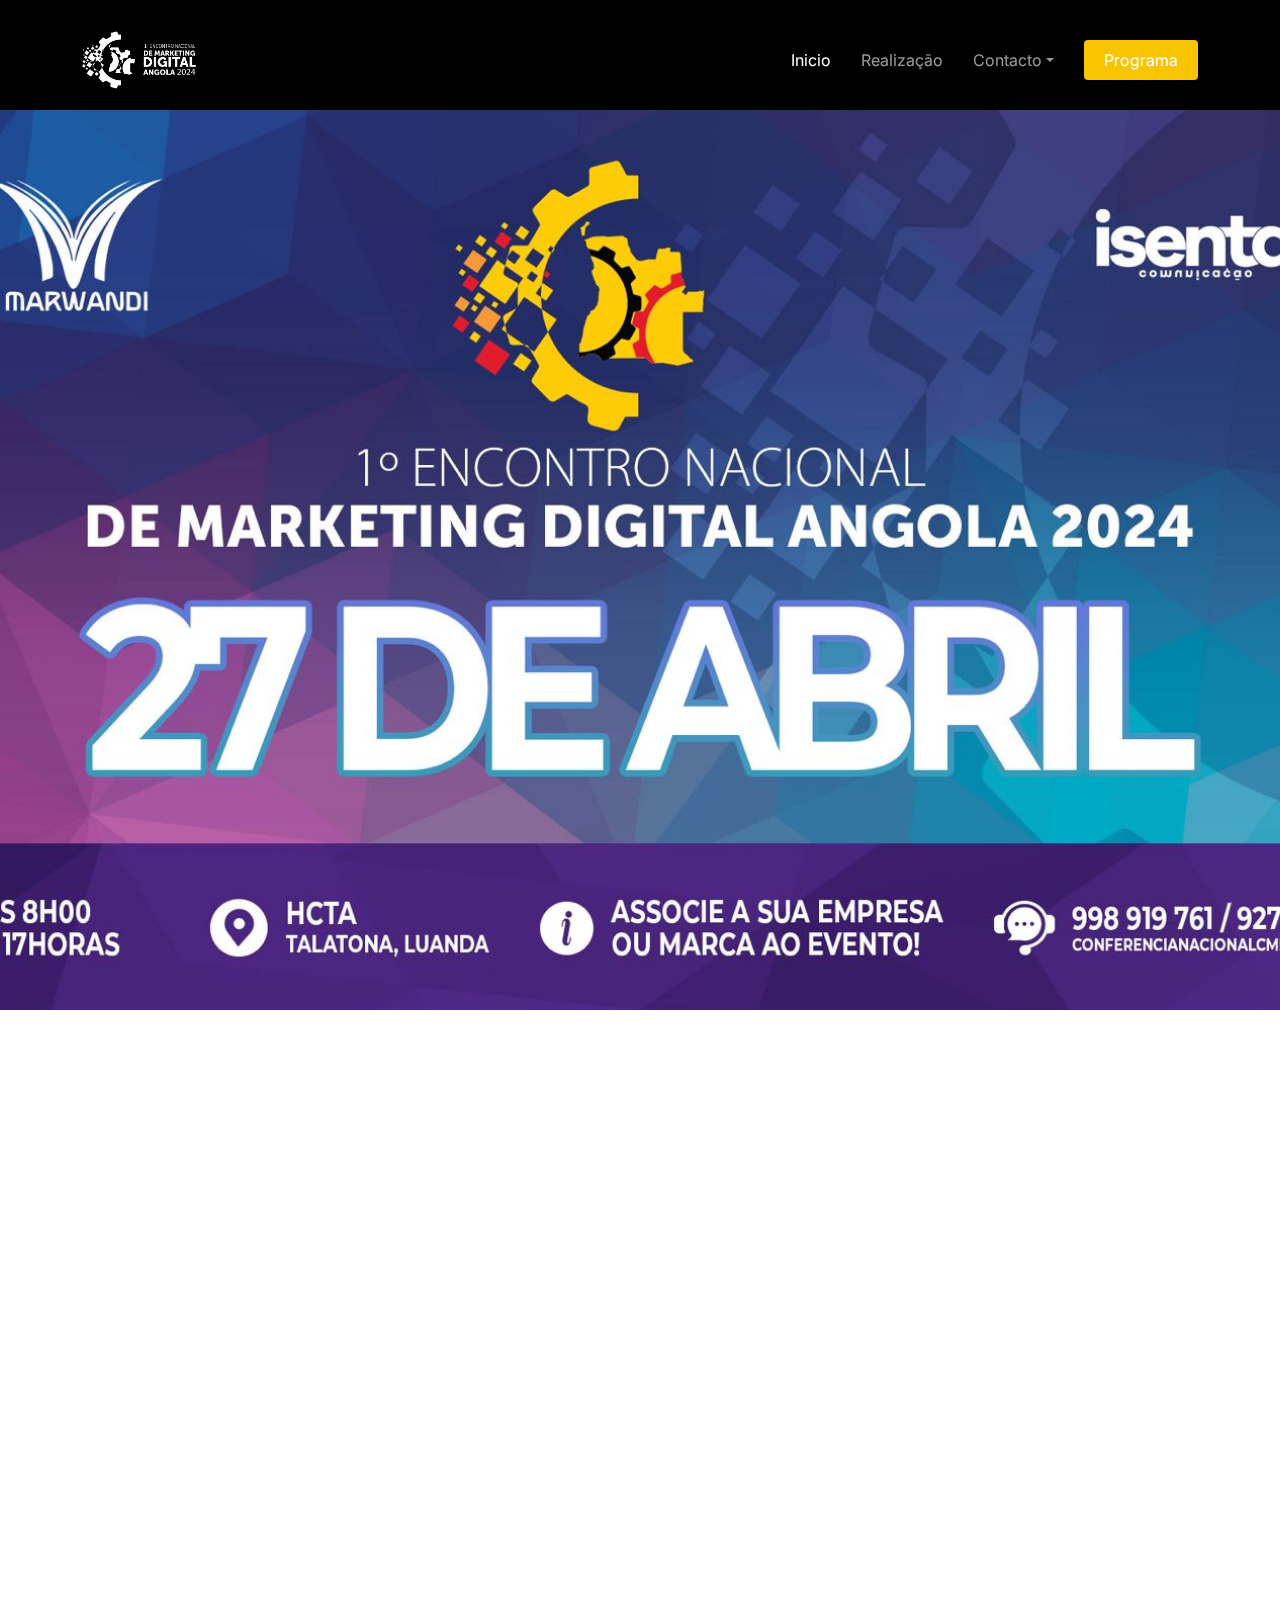
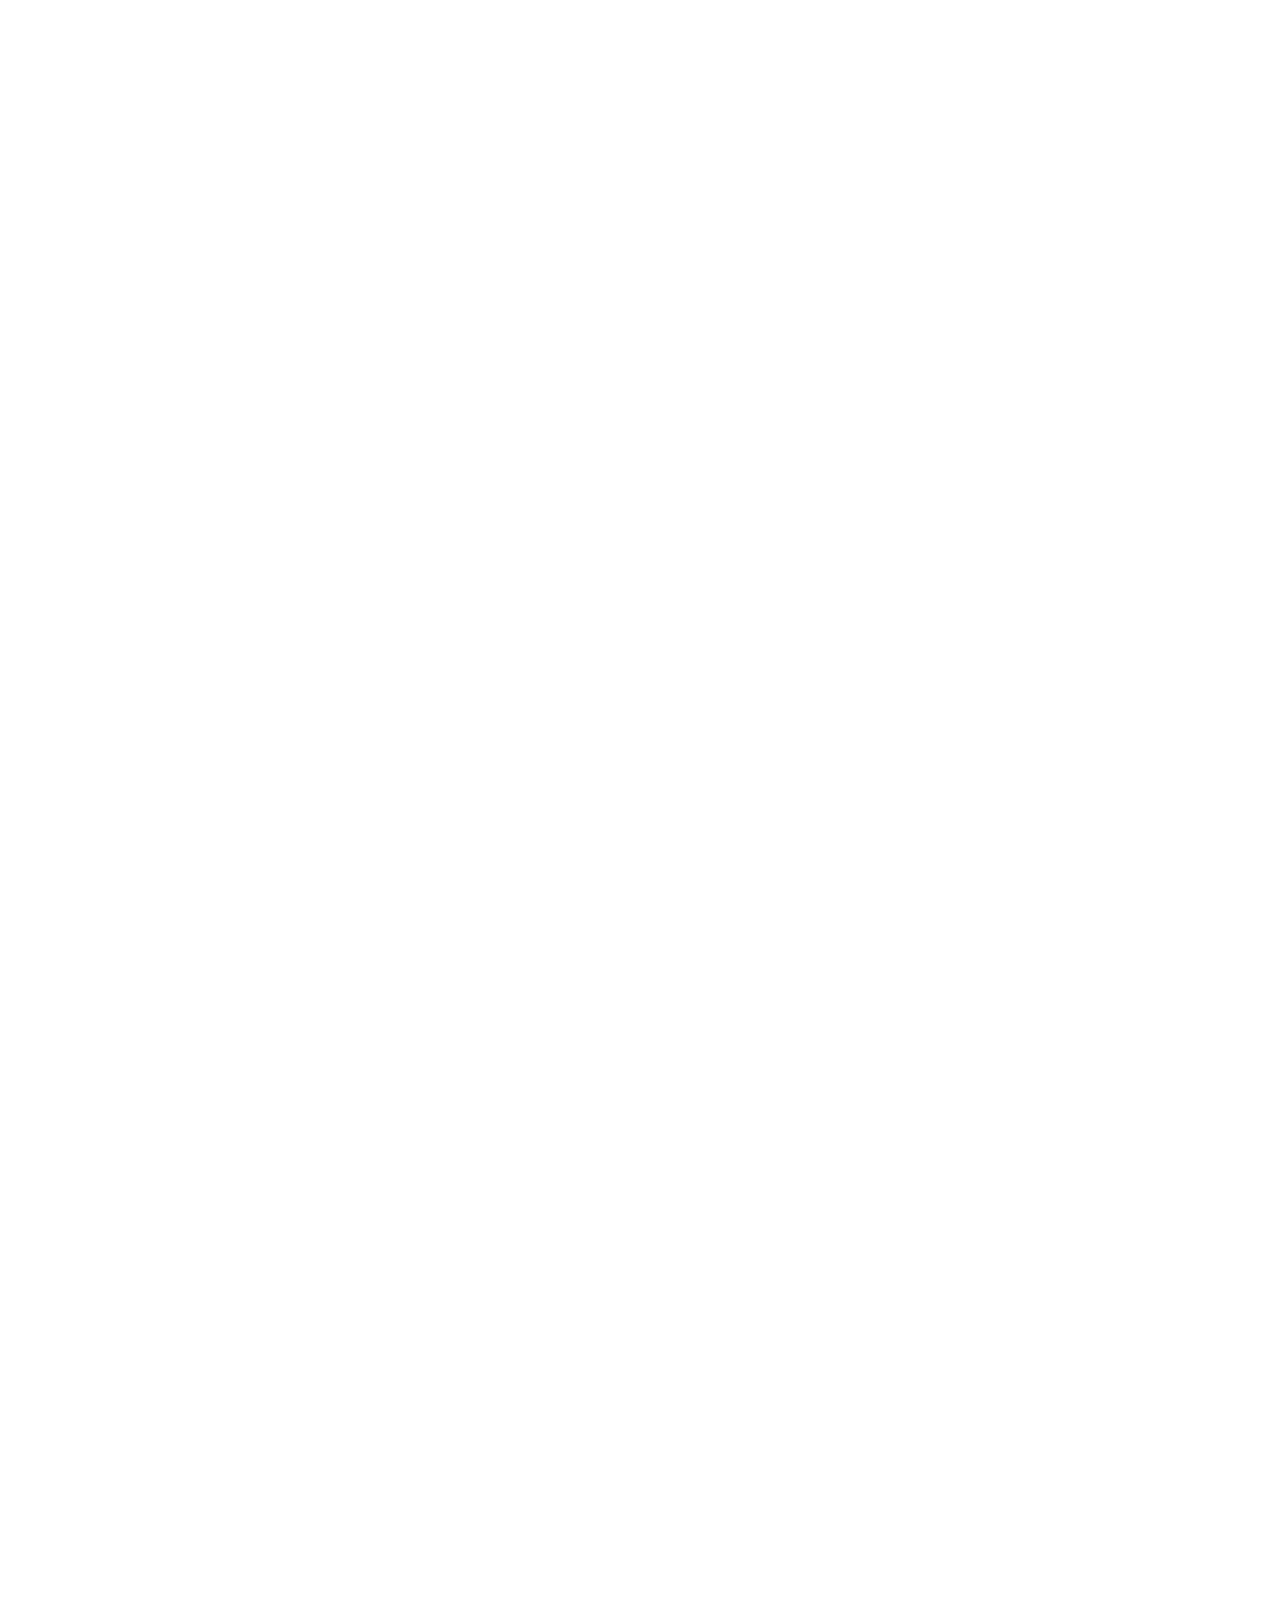
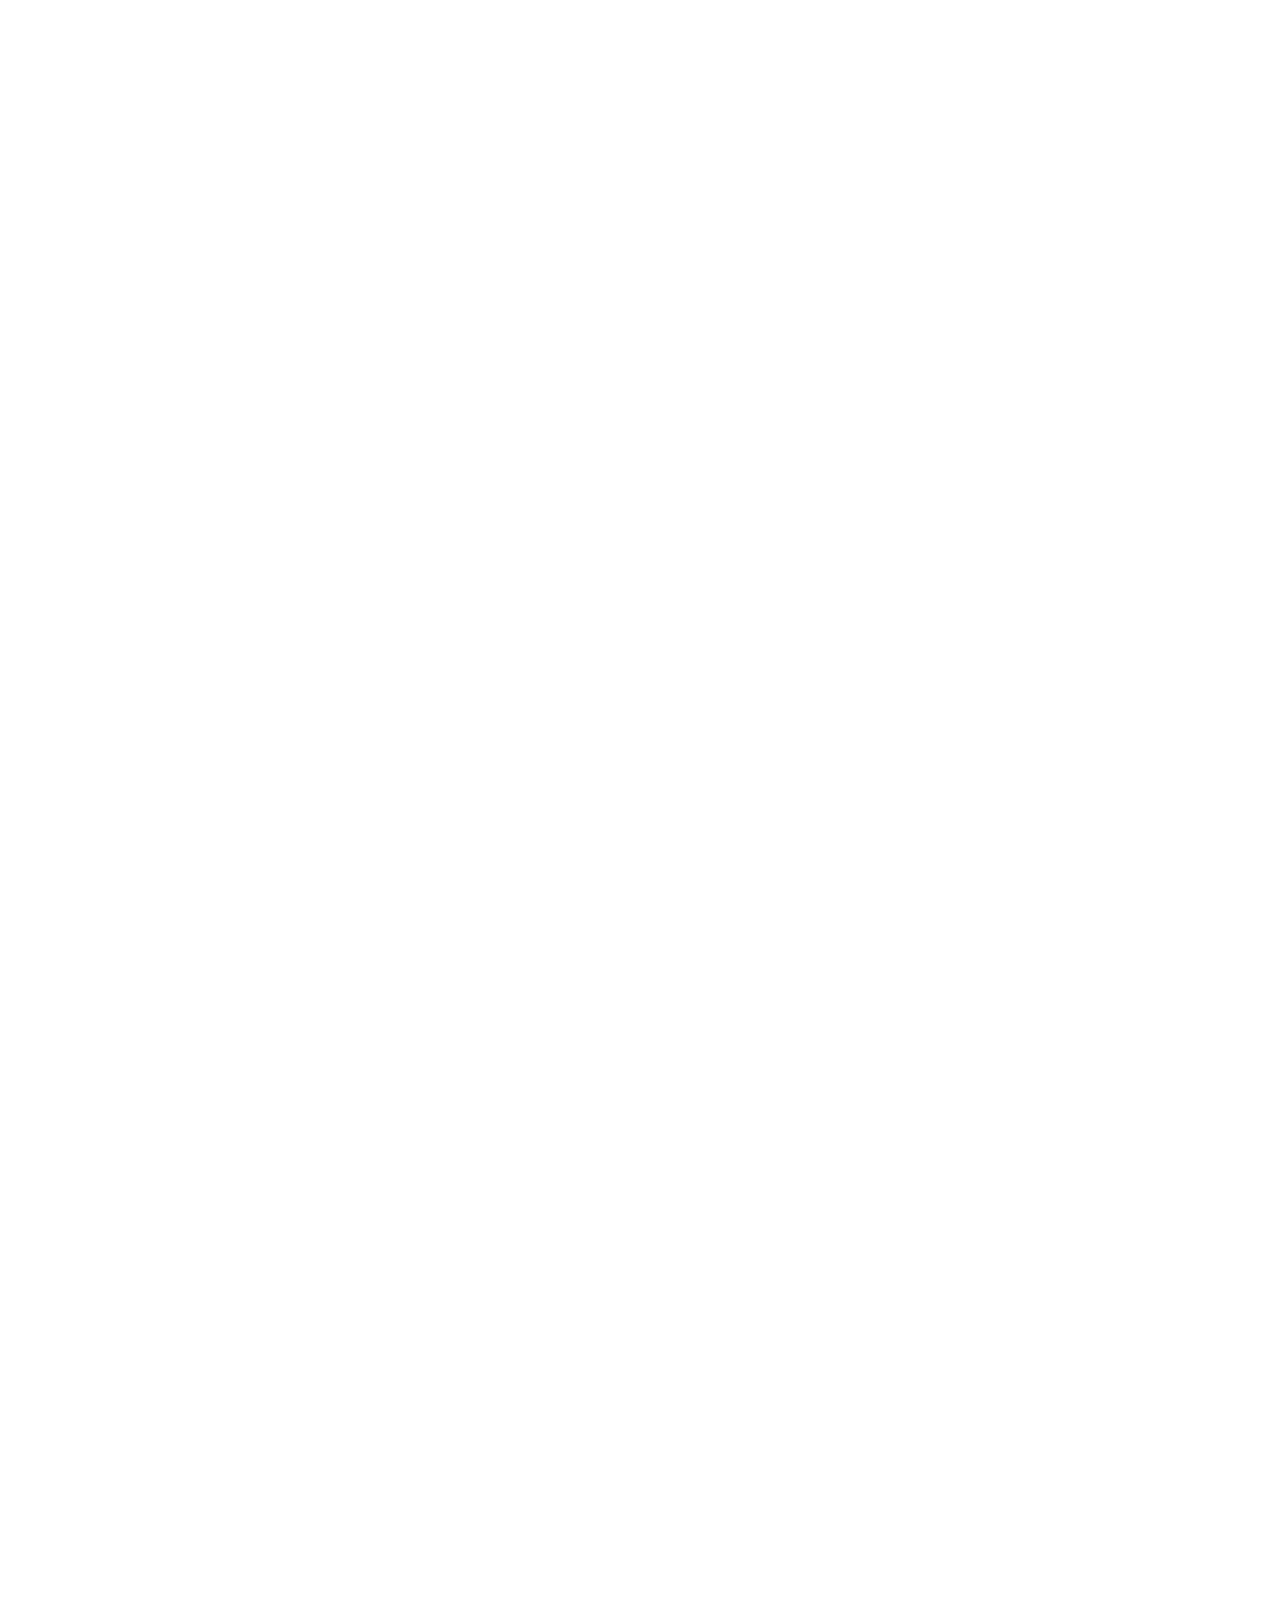
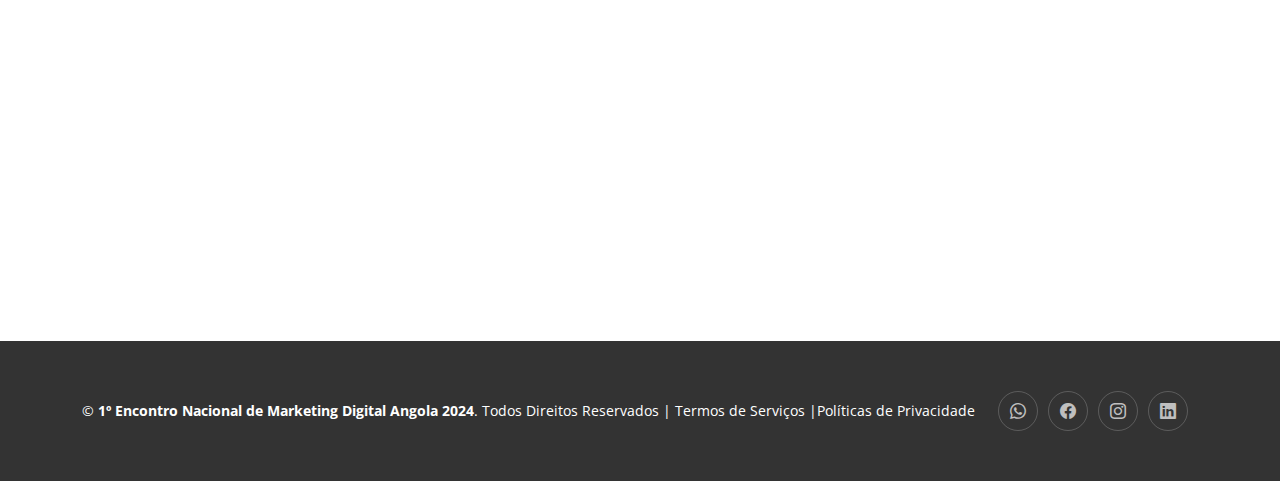
==== commit 414b3927: "index orator section changes, about section video changed" ====
--- a/index.html
+++ b/index.html
@@ -48,13 +48,13 @@
       <nav id="navbar" class="navbar">
         <ul>
           <li><a href="index.html" class="active">Inicio</a></li>
-          <li><a href="#partner">Parceiros</a></li>
+          <li><a href="#partner">Realização</a></li>
           <li class="nav-item dropdown">
             <a class="nav-link dropdown-toggle" href="#" role="button" data-bs-toggle="dropdown" aria-expanded="false">
               Contacto
             </a>
             <ul class="dropdown-menu text-white text-center">
-              <li><span class="dropdown-item"><small>CONTACTE-NOS</small></span></li>
+              <li><span class="dropdown-item"><small id="txt">CONTACTE-NOS</small></span></li>
               <li>
                 <hr class="dropdown-divider">
               </li>
@@ -80,7 +80,7 @@
   <!-- ======= Hero Section ======= -->
   <section id="hero" class="hero d-flex align-items-center">
 
-    <div class="container">
+    <div class="container" style="display: none;">
       <div class="row gy-4 d-flex justify-content-between">
         <div class="col-lg-6 order-2 order-lg-1 d-flex flex-column justify-content-center">
           <h3 data-aos="fade-up">1º ENCONTRO NACIONAL DE</h3>
@@ -90,6 +90,7 @@
             imperdível para aprender, conectar-se e elevar sua marca no cenário mercadológico do país."</p>
         </div>
       </div>
+    </div>  
 
   </section><!-- End Hero Section -->
 
@@ -98,35 +99,27 @@
     <!-- ======= About Us Section ======= -->
     <section id="about" class="about pt-0" style="margin: 5rem auto 0;">
       <div class="container" data-aos="fade-up">
-
+          
         <div class="row gy-4">
-          <div class="col-lg-6 position-relative align-self-start order-lg-last order-first">
+          <div class="col-lg-6 position-relative align-self-start order-lg-last order-first about_video">
+            
             <!-- <img src="assets/img/about-img-2.jpg" class="img-fluid" alt=""> -->
-            <video controls autoplay muted class="img-fluid" style="width: 100%;">
+            <video  controls autoplay muted loop class="img-fluid" style="width: 100%;">
               <source src="./assets/img/about_video.webm" type="video/mp4">
             </video>
 
           </div>
           <div class="col-lg-6 content order-last  order-lg-first">
             <h3>Sobre</h3>
-            <p style="font-weight: 500;">
-              O Marketing Digital tornou-se uma das principais ferramentas das instituições para a construção de uma
-              marca forte, melhoria do relacionamento com clientes, engajamento dos consumidores, criação de
-              alternativas de receita e aumento das vendas. É o garantidor de que as marcas sejam visíveis aos
-              consumidores online.
+            <p>
+              Explore o inaugural Encontro Nacional de Marketing Digital em Angola, uma experiência revolucionária que desvendará os segredos do Marketing Digital no cenário angolano. Este evento pioneiro, organizado pela <strong>ISENTA</strong> e <strong>MARWANDI</strong>, é a chave para desbravar práticas inovadoras, discutir os desafios específicos e impulsionar estratégias eficazes no coração de Luanda, no HCTA, em 27 de abril de 2024.
             </p>
-            <ul>
-              <li><i class="bi bi-check"></i> Aprofundar-se nas nuances culturais, econômicas e sociais de Angola é
-                primordial para direcionar estratégias de marketing eficazes.</li>
-              <li><i class="bi bi-check"></i> Abordagem multicanal: é crucial equilibrar a presença em canais online,
-                mídias sociais e meios tradicionais, dada a diversidade de acesso à internet e meios de comunicação.
-              </li>
-              <li><i class="bi bi-check"></i> Construção de relacionamentos sólidos: investir em conexões genuínas com
-                clientes, parceiros e comunidades locais é fundamental para estabelecer confiança e lealdade à marca em
-                Angola.
-              </li>
-            </ul>
-
+            <p>
+              Junte-se a nós para mergulhar nas nuances culturais, econômicas e sociais de Angola, estabelecendo uma base sólida para direcionar estratégias de marketing imbatíveis. Com uma abordagem multicanal, exploraremos a importância de equilibrar presença online, nas redes sociais e nos meios tradicionais, adaptando-se à diversidade de acesso à internet e meios de comunicação no país.
+            </p>
+            <p>
+              Prepare-se para uma jornada onde a construção de relacionamentos sólidos é a peça-chave. Descubra como investir em conexões autênticas com clientes, parceiros e comunidades locais é fundamental para estabelecer confiança e lealdade à sua marca em Angola. Esta é a oportunidade de inaugurar uma nova era no marketing digital angolano - não fique de fora! 
+            </p>
           </div>
         </div>
 
@@ -144,13 +137,7 @@
           <div class="col-md-6 order-2 order-md-1">
             <h3>O que esperar da Conferência de Marketing Digital 2024</h3>
             <p>
-              Com o objetivo de analisar o Marketing Digital em Angola, promover as melhores práticas a fim de garantir
-              a visibilidade, autonomia e flexibilidade das organizações em Angola, preparar tópicos e alterações no
-              paradigma actual, a <strong>ISENTA</strong>, agencia de Comunicação e Imagem e a
-              <strong>MARWANDI</strong>, Consultoria em Comunicação e Marketing, realizam o <strong>1° Encontro Nacional
-                de Marketing Digital Angola</strong>, no dia 27 de abril de 2024, no Hotel Intercontinental Miramar, em
-              Luanda. O que certamente contará com a presença de oradores nacionais e internacionais, análises práticas,
-              vários debates sob o tema Central “Os Desafios do Marketing Digital em Angola”.
+              Descubra o futuro do Marketing Digital em Angola no aguardado <strong>1° Encontro Nacional de Marketing Digital Angola 2024</strong>! Junte-se à ISENTA COMUNICAÇÃO e à MARWANDI para explorar práticas inovadoras, discutir desafios e transformar o cenário do marketing no 1° Encontro Nacional de Marketing Digital. Este evento, repleto de oradores renomados, análises práticas e debates, acontecerá no luxuoso HCTA, em Luanda, em 27 de abril de 2024. Não perca a oportunidade de estar à frente das tendências e impulsionar a visibilidade e flexibilidade das organizações em Angola e uma oportunidade de conexão e fazer história!
             </p>
           </div>
         </div><!-- Features Item -->
@@ -173,7 +160,17 @@
 
           <div class="col-lg-3 col-md-6 d-flex">
             <div class="member">
-              <img src="assets/img/orator/carolina_lopes.jpg" class="img-fluid" alt="">
+              <img src="assets/img/orator/mell_chaves.jpg" class="img-fluid" alt="">
+              <div class="member-content">
+                <h4>Mell Chaves</h4>
+                <span>Apresentadora de TV & Consultora de Imagem e Comunicação</span>
+              </div>
+            </div>
+          </div><!-- End Orator Member -->
+
+          <div class="col-lg-3 col-md-6 d-flex">
+            <div class="member">
+              <img src="assets/img/orator/carolina_lopes.jpg" class="img-fluid" alt="" style="object-fit: fill;">
               <div class="member-content">
                 <h4>Carolina Lopes</h4>
                 <span>Parceira & CEO da Authentic</span>
@@ -231,9 +228,57 @@
             </div>
           </div><!-- End Orator Member -->
 
-
-        </div>
-
+          <div class="col-lg-3 col-md-6 d-flex">
+            <div class="member">
+              <img src="assets/img/orator/monica_almeida.jpg" class="img-fluid" alt="">
+              <div class="member-content">
+                <h4>Mónica Almeida</h4>
+                <span>Responsável de Marketing da TIS</span>
+              </div>
+            </div>
+          </div><!-- End Orator Member -->
+
+          <div class="col-lg-3 col-md-6 d-flex">
+            <div class="member">
+              <img src="assets/img/orator/janaina_carneiro.jpg" class="img-fluid" alt="">
+              <div class="member-content">
+                <h4>Janaina Carneiro</h4>
+                <span>Regional Lead na Simply Black Media</span>
+              </div>
+            </div>
+          </div><!-- End Orator Member -->
+
+          <div class="col-lg-3 col-md-6 d-flex">
+            <div class="member">
+              <img src="assets/img/orator/fahen_carvalho.jpg" class="img-fluid" alt="">
+              <div class="member-content">
+                <h4>Fahen Carvalho</h4>
+                <span>Jornalista & Estrategista de Conteúdo</span>
+              </div>
+            </div>
+          </div><!-- End Orator Member -->
+
+          <div class="col-lg-3 col-md-6 d-flex">
+            <div class="member">
+              <img src="assets/img/orator/susana_cardoso_novo.jpg" class="img-fluid" alt="">
+              <div class="member-content">
+                <h4>Susana Cardoso</h4>
+                <span>Especialista em Gestão de Reputação</span>
+              </div>
+            </div>
+          </div><!-- End Orator Member -->
+
+          <div class="col-lg-3 col-md-6 d-flex">
+            <div class="member">
+              <img src="assets/img/orator/eva_rosa_santos.jpg" class="img-fluid" alt="">
+              <div class="member-content">
+                <h4>Eva Rosa Santos</h4>
+                <span>Fundadora da Liderança Femenina em Angola</span>
+              </div>
+            </div>
+          </div><!-- End Orator Member -->
+
+        </div>
       </div>
     </section><!-- End Orator Section -->
 
@@ -397,8 +442,8 @@
       <div class="container text-center" data-aos="fade-up">
 
         <div class=" section-header">
-          <span>Parceiros</span>
-          <h2>Parceiros</h2>
+          <span>Realização</span>
+          <h2>Realização</h2>
         </div>
 
         <div class="row gy-4 d-flex align-items-center justify-content-center" style="margin-inline: auto;">
--- a/assets/css/main.css
+++ b/assets/css/main.css
@@ -220,12 +220,20 @@
   }
 }
 
+.about_video{
+  margin-top: 5rem;
+}
+
 /*--------------------------------------------------------------
 # Disable aos animation delay on mobile devices
 --------------------------------------------------------------*/
 @media screen and (max-width: 768px) {
   [data-aos-delay] {
     transition-delay: 0 !important;
+  }
+  
+  .about_video{
+    margin-top: 0;
   }
 }
 
@@ -355,7 +363,7 @@
   .navbar .dropdown ul a:hover,
   .navbar .dropdown ul .active:hover,
   .navbar .dropdown ul li:hover>a {
-    color: var(--color-primary);
+    color: black;
   }
 
   .navbar .dropdown:hover>ul {
@@ -451,6 +459,10 @@
     color: #fff;
   }
 
+  #txt{
+    color: white;
+  }
+
   .navbar .get-a-quote,
   .navbar .get-a-quote:focus {
     background: var(--color-primary);
@@ -528,6 +540,10 @@
   font-size: 32px;
   font-family: var(--font-secondary);
   color: #000;
+}
+
+.about .content p {
+  text-align: justify;
 }
 
 .about .content ul {
@@ -766,157 +782,7 @@
 }
 
 /*--------------------------------------------------------------
-# Testimonials Section
---------------------------------------------------------------*/
-.testimonials {
-  padding: 80px 0;
-  background: url("../img/testimonials-bg.jpg") no-repeat;
-  background-position: center center;
-  background-size: cover;
-  position: relative;
-}
-
-.testimonials::before {
-  content: "";
-  position: absolute;
-  inset: 0;
-  background: rgba(14, 29, 52, 0.7);
-}
-
-.testimonials .section-header {
-  margin-bottom: 40px;
-}
-
-.testimonials .testimonials-carousel,
-.testimonials .testimonials-slider {
-  overflow: hidden;
-}
-
-.testimonials .testimonial-item {
-  text-align: center;
-  color: #fff;
-}
-
-.testimonials .testimonial-item .testimonial-img {
-  width: 100px;
-  border-radius: 50%;
-  border: 6px solid rgba(255, 255, 255, 0.15);
-  margin: 0 auto;
-}
-
-.testimonials .testimonial-item h3 {
-  font-size: 20px;
-  font-weight: bold;
-  margin: 10px 0 5px 0;
-  color: #fff;
-}
-
-.testimonials .testimonial-item h4 {
-  font-size: 14px;
-  color: rgba(255, 255, 255, 0.6);
-  margin: 0 0 15px 0;
-}
-
-.testimonials .testimonial-item .stars {
-  margin-bottom: 15px;
-}
-
-.testimonials .testimonial-item .stars i {
-  color: #ffc107;
-  margin: 0 1px;
-}
-
-.testimonials .testimonial-item .quote-icon-left,
-.testimonials .testimonial-item .quote-icon-right {
-  color: rgba(255, 255, 255, 0.6);
-  font-size: 26px;
-  line-height: 0;
-}
-
-.testimonials .testimonial-item .quote-icon-left {
-  display: inline-block;
-  left: -5px;
-  position: relative;
-}
-
-.testimonials .testimonial-item .quote-icon-right {
-  display: inline-block;
-  right: -5px;
-  position: relative;
-  top: 10px;
-  transform: scale(-1, -1);
-}
-
-.testimonials .testimonial-item p {
-  font-style: italic;
-  margin: 0 auto 15px auto;
-}
-
-.testimonials .swiper-pagination {
-  margin-top: 20px;
-  position: relative;
-}
-
-.testimonials .swiper-pagination .swiper-pagination-bullet {
-  width: 12px;
-  height: 12px;
-  background-color: rgba(255, 255, 255, 0.4);
-  opacity: 0.5;
-}
-
-.testimonials .swiper-pagination .swiper-pagination-bullet-active {
-  background-color: #fff;
-  opacity: 1;
-}
-
-@media (min-width: 992px) {
-  .testimonials .testimonial-item p {
-    width: 80%;
-  }
-}
-
-/*--------------------------------------------------------------
-# Stats Counter Section
---------------------------------------------------------------*/
-.stats-counter .stats-item {
-  padding: 30px;
-  width: 100%;
-}
-
-.stats-counter .stats-item span {
-  font-size: 48px;
-  display: block;
-  color: var(--color-secondary);
-  font-weight: 700;
-  margin-bottom: 20px;
-  padding-bottom: 20px;
-  position: relative;
-}
-
-.stats-counter .stats-item span:after {
-  content: "";
-  position: absolute;
-  display: block;
-  width: 25px;
-  height: 3px;
-  background: var(--color-primary);
-  left: 0;
-  right: 0;
-  bottom: 0;
-  margin: auto;
-}
-
-.stats-counter .stats-item p {
-  padding: 0;
-  margin: 0;
-  font-family: var(--font-primary);
-  font-size: 15px;
-  font-weight: 500;
-  color: var(--color-secondary);
-}
-
-/*--------------------------------------------------------------
-# Our Team Section
+# Orator Section
 --------------------------------------------------------------*/
 .orator .member {
   text-align: center;
@@ -1111,9 +977,9 @@
 .hero {
   width: 100%;
   min-height: 50vh;
-  height: 90vh;
+  height: 100vh;
   background-color: var(--color-secondary);
-  background-image: url("../img/hero_bkg_1.jpg");
+  background-image: url("../img/hero_bkg.jpg");
   background-size: cover;
   background-position: center;
   position: relative;
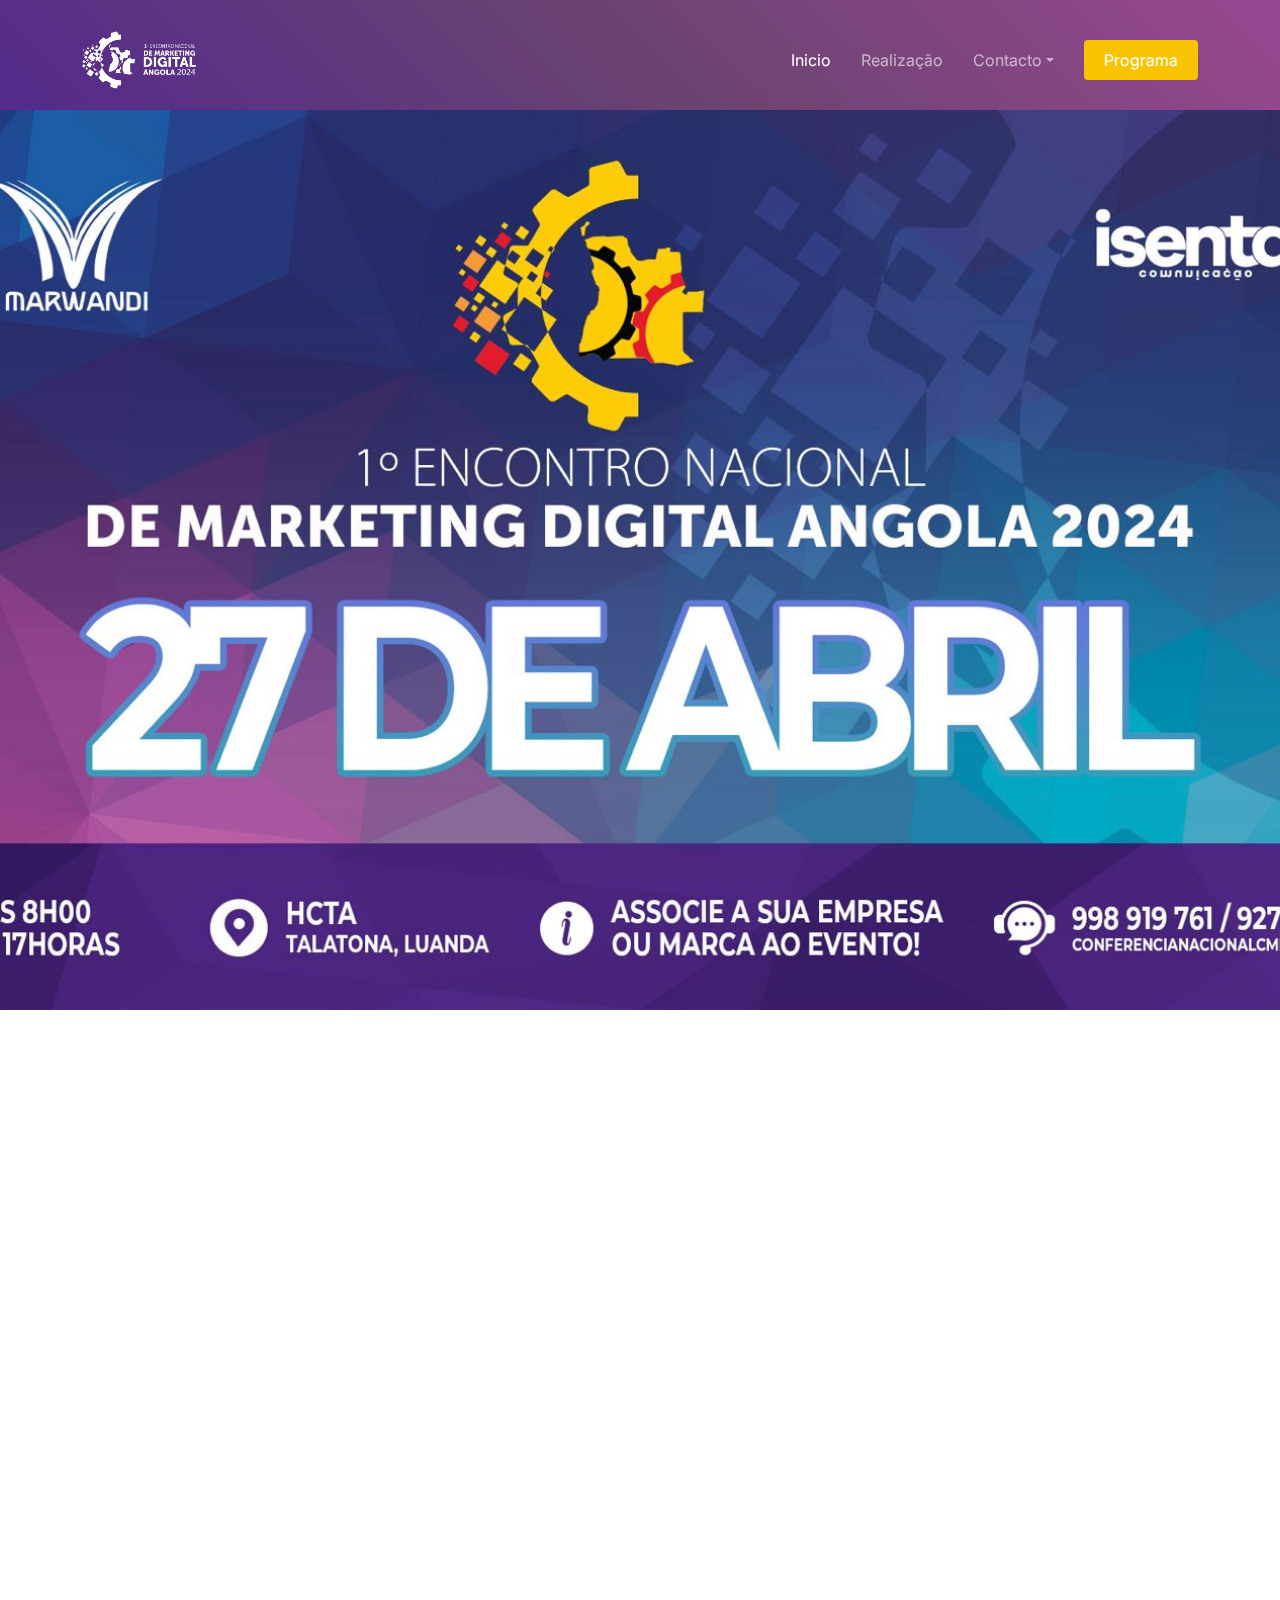
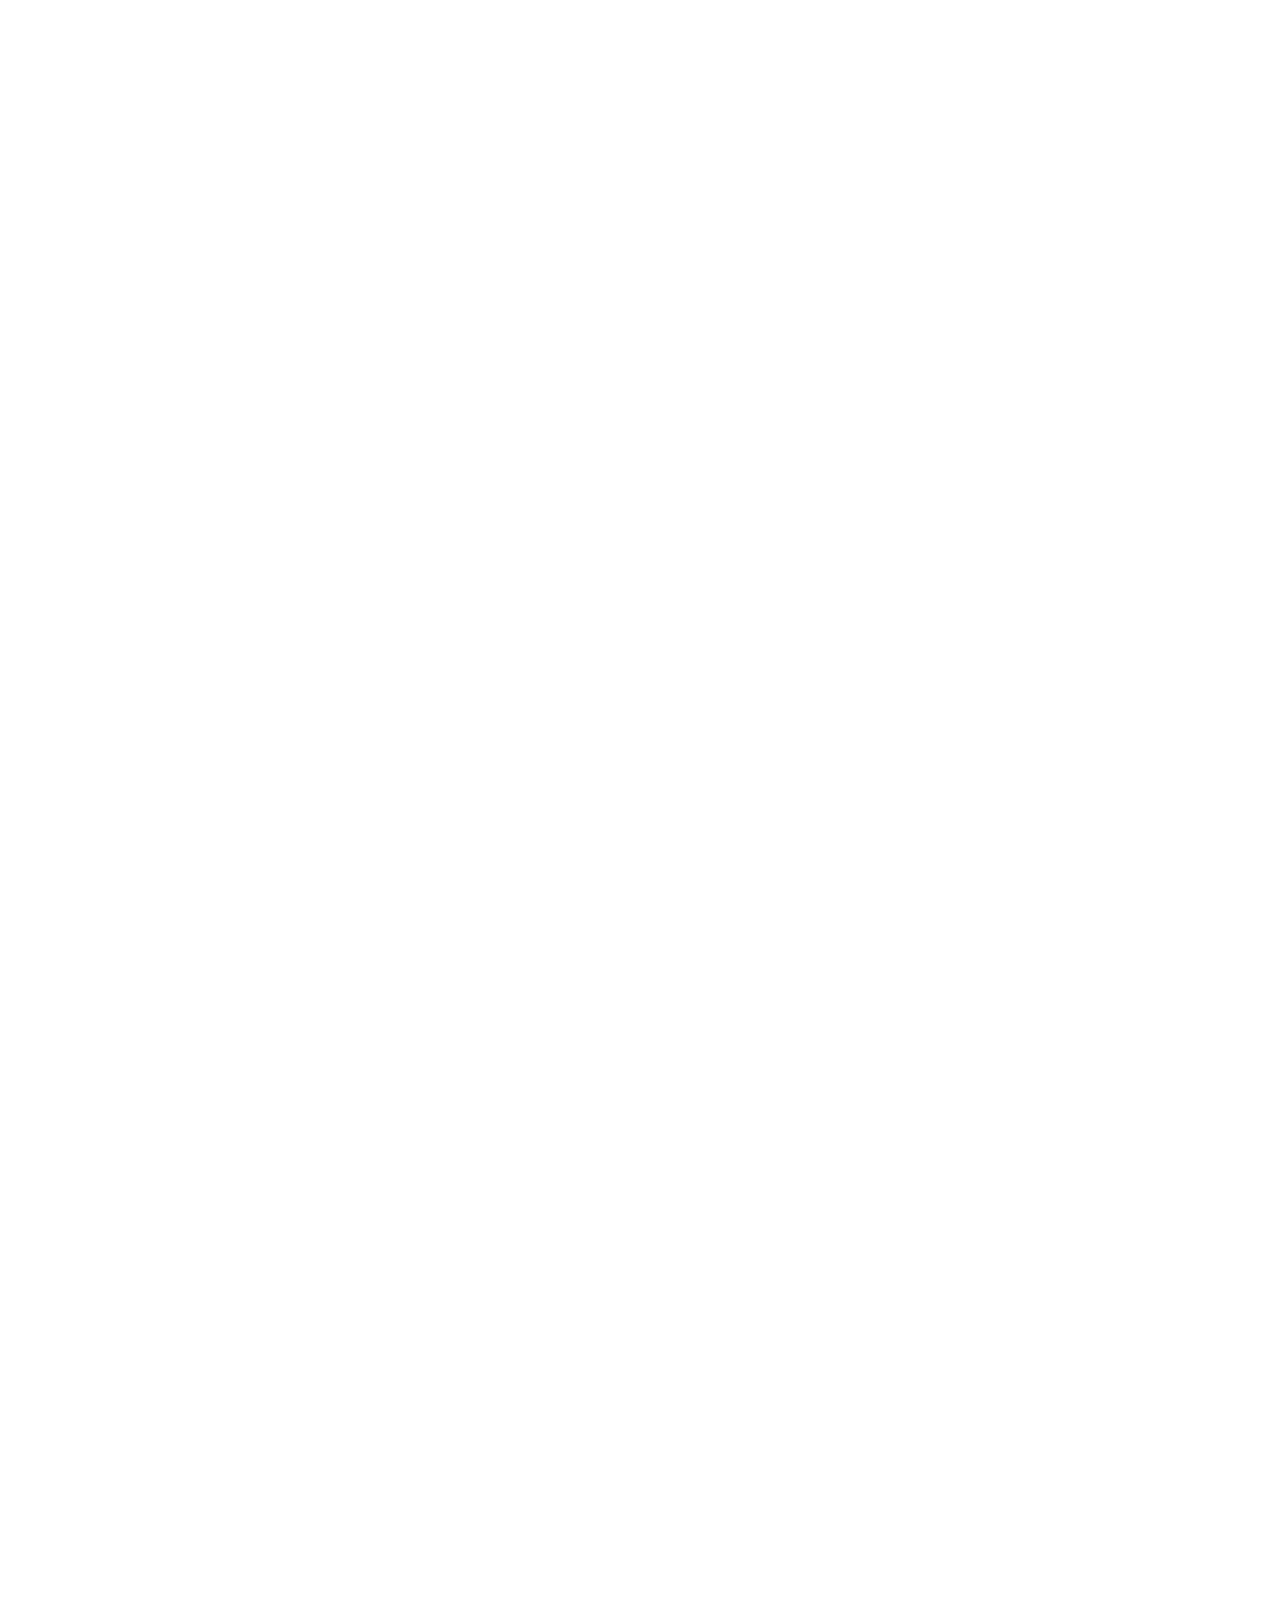
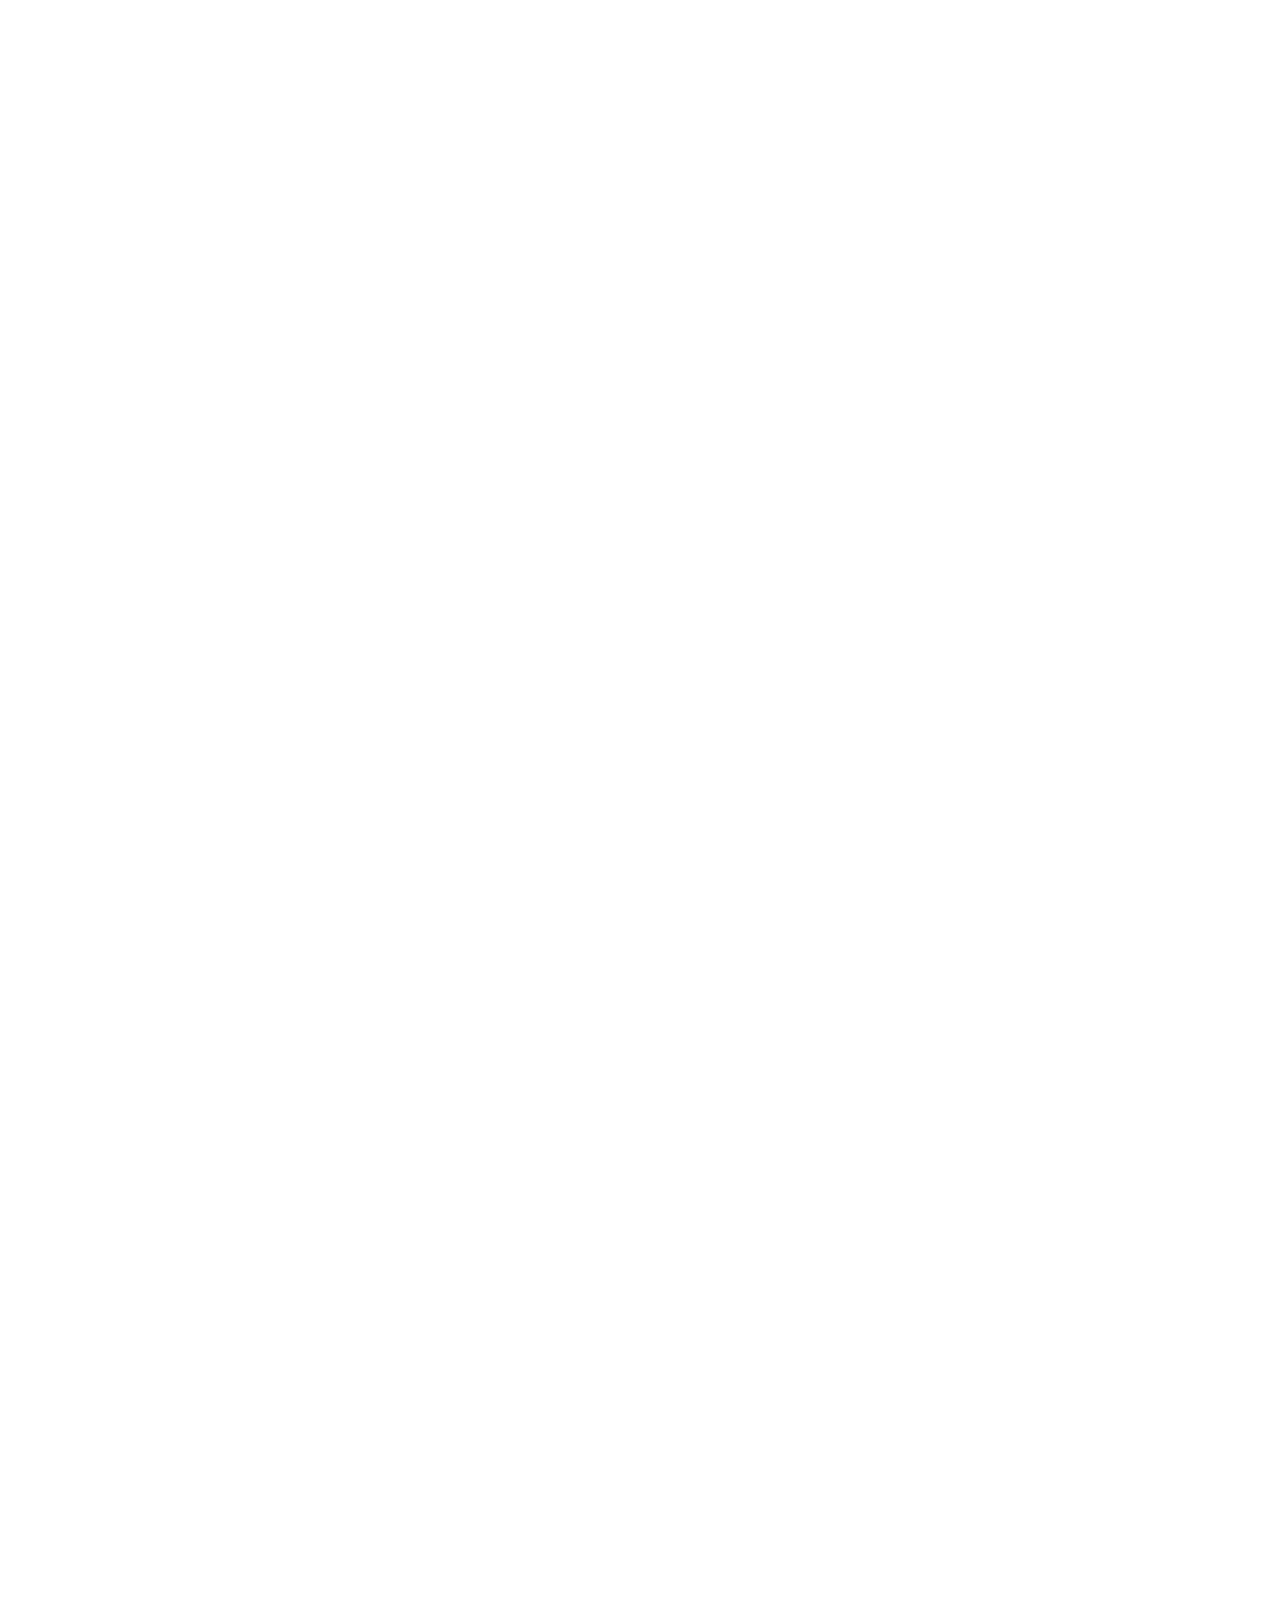
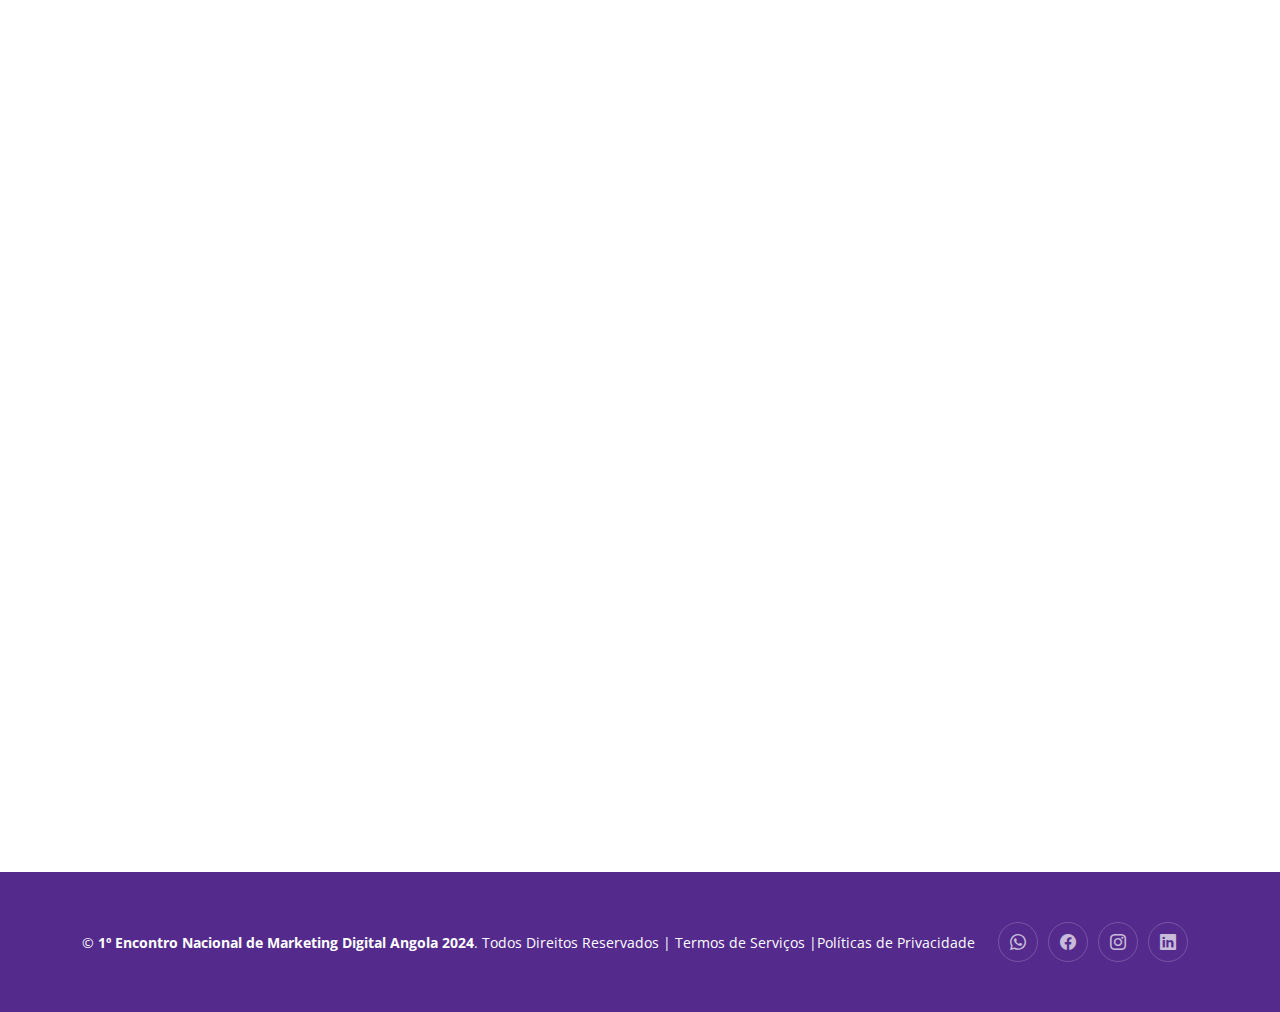
==== commit 4f7fb346: "web site colors changed" ====
--- a/index.html
+++ b/index.html
@@ -73,9 +73,7 @@
   </header><!-- End Header -->
   <!-- End Header -->
 
-  <article>
-    <div class="forced_cover"></div>
-  </article>
+  <div><div class="forced_cover"></div></div>
 
   <!-- ======= Hero Section ======= -->
   <section id="hero" class="hero d-flex align-items-center">
@@ -126,13 +124,13 @@
       </div>
     </section><!-- End About Us Section -->
 
-    <!-- ======= Features Section ======= -->
+    <!-- ======= Description Section ======= -->
     <section id="features" class="features">
       <div class="container">
 
         <div class="row gy-4 align-items-center features-item d-flex flex-row-reverse" data-aos="fade-up">
           <div class="col-md-6 order-1 order-md-2">
-            <img src="assets/img/img6.jpg" class="img-fluid" alt="">
+            <img src="assets/img/conf_marketing.jpg" class="img-fluid" alt="">
           </div>
           <div class="col-md-6 order-2 order-md-1">
             <h3>O que esperar da Conferência de Marketing Digital 2024</h3>
@@ -160,6 +158,16 @@
 
           <div class="col-lg-3 col-md-6 d-flex">
             <div class="member">
+              <img src="assets/img/orator/edson_athayde_novo.jpg" class="img-fluid" alt="">
+              <div class="member-content">
+                <h4>Edson Athayde</h4>
+                <span>CEO & Director Criativo da FCB Lisboa</span>
+              </div>
+            </div>
+          </div><!-- End Orator Member -->
+
+          <div class="col-lg-3 col-md-6 d-flex">
+            <div class="member">
               <img src="assets/img/orator/mell_chaves.jpg" class="img-fluid" alt="">
               <div class="member-content">
                 <h4>Mell Chaves</h4>
@@ -260,7 +268,7 @@
 
           <div class="col-lg-3 col-md-6 d-flex">
             <div class="member">
-              <img src="assets/img/orator/susana_cardoso_novo.jpg" class="img-fluid" alt="">
+              <img src="assets/img/orator/susana_cardoso.jpg" class="img-fluid" alt="">
               <div class="member-content">
                 <h4>Susana Cardoso</h4>
                 <span>Especialista em Gestão de Reputação</span>
@@ -482,10 +490,10 @@
 
     
       <div class="social-links d-flex order-first order-lg-last mb-3 mb-lg-0">
-        <a href="#" class="twitter"><i class="bi bi-whatsapp"></i></a>
-        <a href="#" class="facebook"><i class="bi bi-facebook"></i></a>
-        <a href="#" class="instagram"><i class="bi bi-instagram"></i></a>
-        <a href="#" class="linkedin"><i class="bi bi-linkedin"></i></a>
+        <a href="https://wa.me/244927796276" class="twitter"><i class="bi bi-whatsapp"></i></a>
+        <a href="https://www.facebook.com/profile.php?id=61555208699019&mibextid=opq0tG" target="_blank" class="facebook"><i class="bi bi-facebook"></i></a>
+        <a href="https://www.instagram.com/marketingdigitalangola2024?igsh=MXdncG0za3JzaWU2cg" target="_blank" class="instagram"><i class="bi bi-instagram"></i></a>
+        <a href="https://www.linkedin.com/in/confer%C3%AAncia-nacional-angola-7056842a8?utm_source=share&utm_campaign=share_via&utm_content=profile&utm_medium=ios_app" target="_blank" class="linkedin"><i class="bi bi-linkedin"></i></a>
       </div>
      
 
--- a/assets/css/main.css
+++ b/assets/css/main.css
@@ -8,10 +8,8 @@
 /* Colors */
 :root {
   --color-default: #0a0d13;
-  /* --color-primary: #0d42ff; */
   --color-primary: #f8c400;
   --color-secondary: #333;
-  --color-third: #0e1d34;
 }
 
 /* Smooth scroll behavior */
@@ -70,7 +68,7 @@
   text-transform: uppercase;
   margin-bottom: 20px;
   padding-bottom: 0;
-  color: #000;
+  color: #542a8c;
   position: relative;
   z-index: 2;
   margin-bottom: 20px;
@@ -146,8 +144,10 @@
 }
 
 .scroll-top:hover {
-  background: #f22023;
+  background: #542a8c;
   color: #fff;
+  border: 1px solid #f8c400;
+
 }
 
 .scroll-top.active {
@@ -247,7 +247,7 @@
 }
 
 .header.sticked {
-  background: rgba(1, 1, 5, 0.9);
+  background: linear-gradient(45deg, #6a4370, #984891);
   padding: 15px 0;
   box-shadow: 0px 2px 20px rgba(14, 29, 52, 0.1);
 }
@@ -325,7 +325,7 @@
   .navbar .get-a-quote:hover,
   .navbar .get-a-quote:focus:hover {
     color: #fff;
-    background: #f22023;
+    background: #542a8c;
   }
 
   .navbar .dropdown ul {
@@ -353,7 +353,7 @@
     font-size: 15px;
     text-transform: none;
     font-weight: 400;
-    color: var(--color-secondary);
+    color: #000;
   }
 
   .navbar .dropdown ul a i {
@@ -425,7 +425,7 @@
     inset: 0;
     padding: 50px 0 10px 0;
     margin: 0;
-    background: rgba(1, 1, 5, 0.9);
+    background: rgba(84, 42, 140, .8);
     overflow-y: auto;
     transition: 0.3s;
     z-index: 9998;
@@ -475,7 +475,7 @@
   .navbar .get-a-quote:hover,
   .navbar .get-a-quote:focus:hover {
     color: #fff;
-    background: rgba(13, 66, 255, 0.8);
+    background: #984891;
   }
 
   .navbar .dropdown ul,
@@ -539,7 +539,7 @@
   font-weight: 700;
   font-size: 32px;
   font-family: var(--font-secondary);
-  color: #000;
+  color: #542a8c;
 }
 
 .about .content p {
@@ -697,7 +697,7 @@
   font-weight: 700;
   font-size: 32px;
   font-family: var(--font-secondary);
-  color: #000;
+  color: #542a8c;
 }
 
 .features .features-item ul {
@@ -748,6 +748,7 @@
   text-align: left;
   background: rgba(14, 29, 52, 0.03);
   border-radius: 5px;
+  color: #542a8c;
 }
 
 .faq .accordion-button:focus {
@@ -803,6 +804,7 @@
 }
 
 .orator .member h4 {
+  color: #542a8c;
   font-weight: 700;
   margin-bottom: 2px;
   font-size: 18px;
@@ -822,118 +824,6 @@
   color: #6c757d;
 }
 
-/*--------------------------------------------------------------
-# Horizontal Pricing Section
---------------------------------------------------------------*/
-.horizontal-pricing .pricing-item {
-  box-shadow: 0 3px 20px -2px rgba(108, 117, 125, 0.15);
-  padding-bottom: 30px;
-  background: #fff;
-  height: 100%;
-  position: relative;
-}
-
-.horizontal-pricing h3 {
-  font-weight: 700;
-  margin-bottom: 0;
-  font-size: 24px;
-  color: var(--color-secondary);
-}
-
-.horizontal-pricing h4 {
-  font-size: 48px;
-  color: var(--color-primary);
-  font-weight: 400;
-  font-family: var(--font-primary);
-  margin-bottom: 25px;
-  text-align: center;
-}
-
-.horizontal-pricing h4 sup {
-  font-size: 28px;
-}
-
-.horizontal-pricing h4 span {
-  color: rgba(108, 117, 125, 0.8);
-  font-size: 18px;
-}
-
-.horizontal-pricing ul {
-  padding: 20px 0;
-  list-style: none;
-  color: #6c757d;
-  text-align: left;
-  line-height: 20px;
-}
-
-.horizontal-pricing ul li {
-  padding-top: 15px;
-  display: flex;
-  align-items: center;
-}
-
-.horizontal-pricing ul i {
-  color: #059652;
-  font-size: 24px;
-  padding-right: 3px;
-}
-
-.horizontal-pricing ul .na {
-  color: rgba(108, 117, 125, 0.5);
-}
-
-.horizontal-pricing ul .na i {
-  color: rgba(108, 117, 125, 0.5);
-}
-
-.horizontal-pricing ul .na span {
-  text-decoration: line-through;
-}
-
-.horizontal-pricing .buy-btn {
-  display: inline-block;
-  padding: 12px 40px;
-  border-radius: 4px;
-  color: #fff;
-  background-color: var(--color-primary);
-  border: 2px solid var(--color-primary);
-  transition: none;
-  font-size: 16px;
-  font-weight: 500;
-  transition: 0.3s;
-  font-family: var(--font-primary);
-}
-
-.horizontal-pricing .buy-btn:hover {
-  background: #406aff;
-  border-color: #406aff;
-}
-
-.horizontal-pricing .featured {
-  background: var(--color-primary);
-}
-
-.horizontal-pricing .featured h3,
-.horizontal-pricing .featured h4,
-.horizontal-pricing .featured h4 span,
-.horizontal-pricing .featured ul,
-.horizontal-pricing .featured ul .na,
-.horizontal-pricing .featured ul i,
-.horizontal-pricing .featured ul .na i {
-  color: #fff;
-}
-
-.horizontal-pricing .featured .buy-btn {
-  background: var(--color-primary);
-  color: #fff;
-  border-color: #fff;
-}
-
-.horizontal-pricing .featured .buy-btn:hover {
-  background: #fff;
-  color: var(--color-primary);
-}
-
 @-webkit-keyframes animate-loading {
   0% {
     transform: rotate(0deg);
@@ -968,7 +858,7 @@
 # Hero Section
 --------------------------------------------------------------*/
 .forced_cover{
-  background-color: black;
+  background: linear-gradient(45deg, #542a8c, #6a4370, #984891);
   background-size: cover;
   background-position: center;
   height: 110px;
@@ -978,7 +868,6 @@
   width: 100%;
   min-height: 50vh;
   height: 100vh;
-  background-color: var(--color-secondary);
   background-image: url("../img/hero_bkg.jpg");
   background-size: cover;
   background-position: center;
@@ -1079,7 +968,7 @@
 --------------------------------------------------------------*/
 .footer {
   font-size: 14px;
-  background-color: var(--color-secondary);
+  background-color: #542a8c;
   padding: 50px 0;
   color: white;
 }
